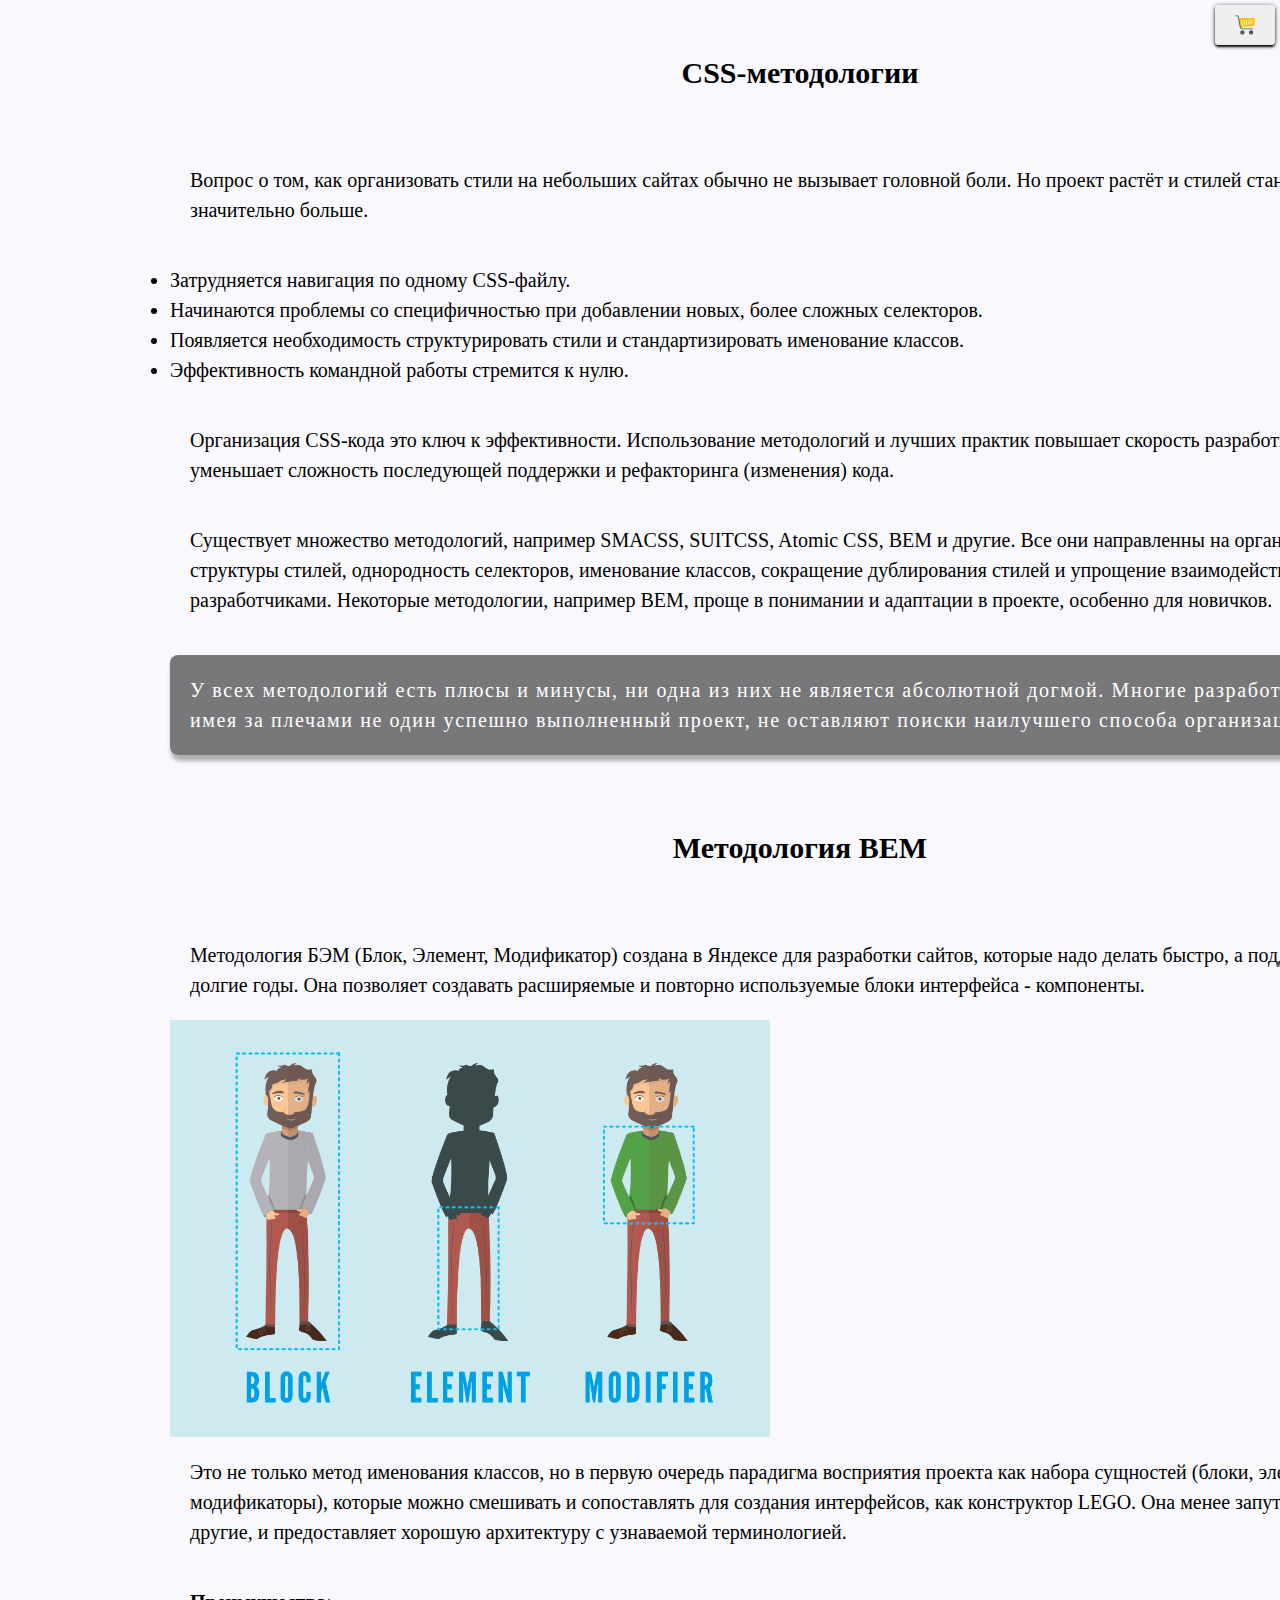
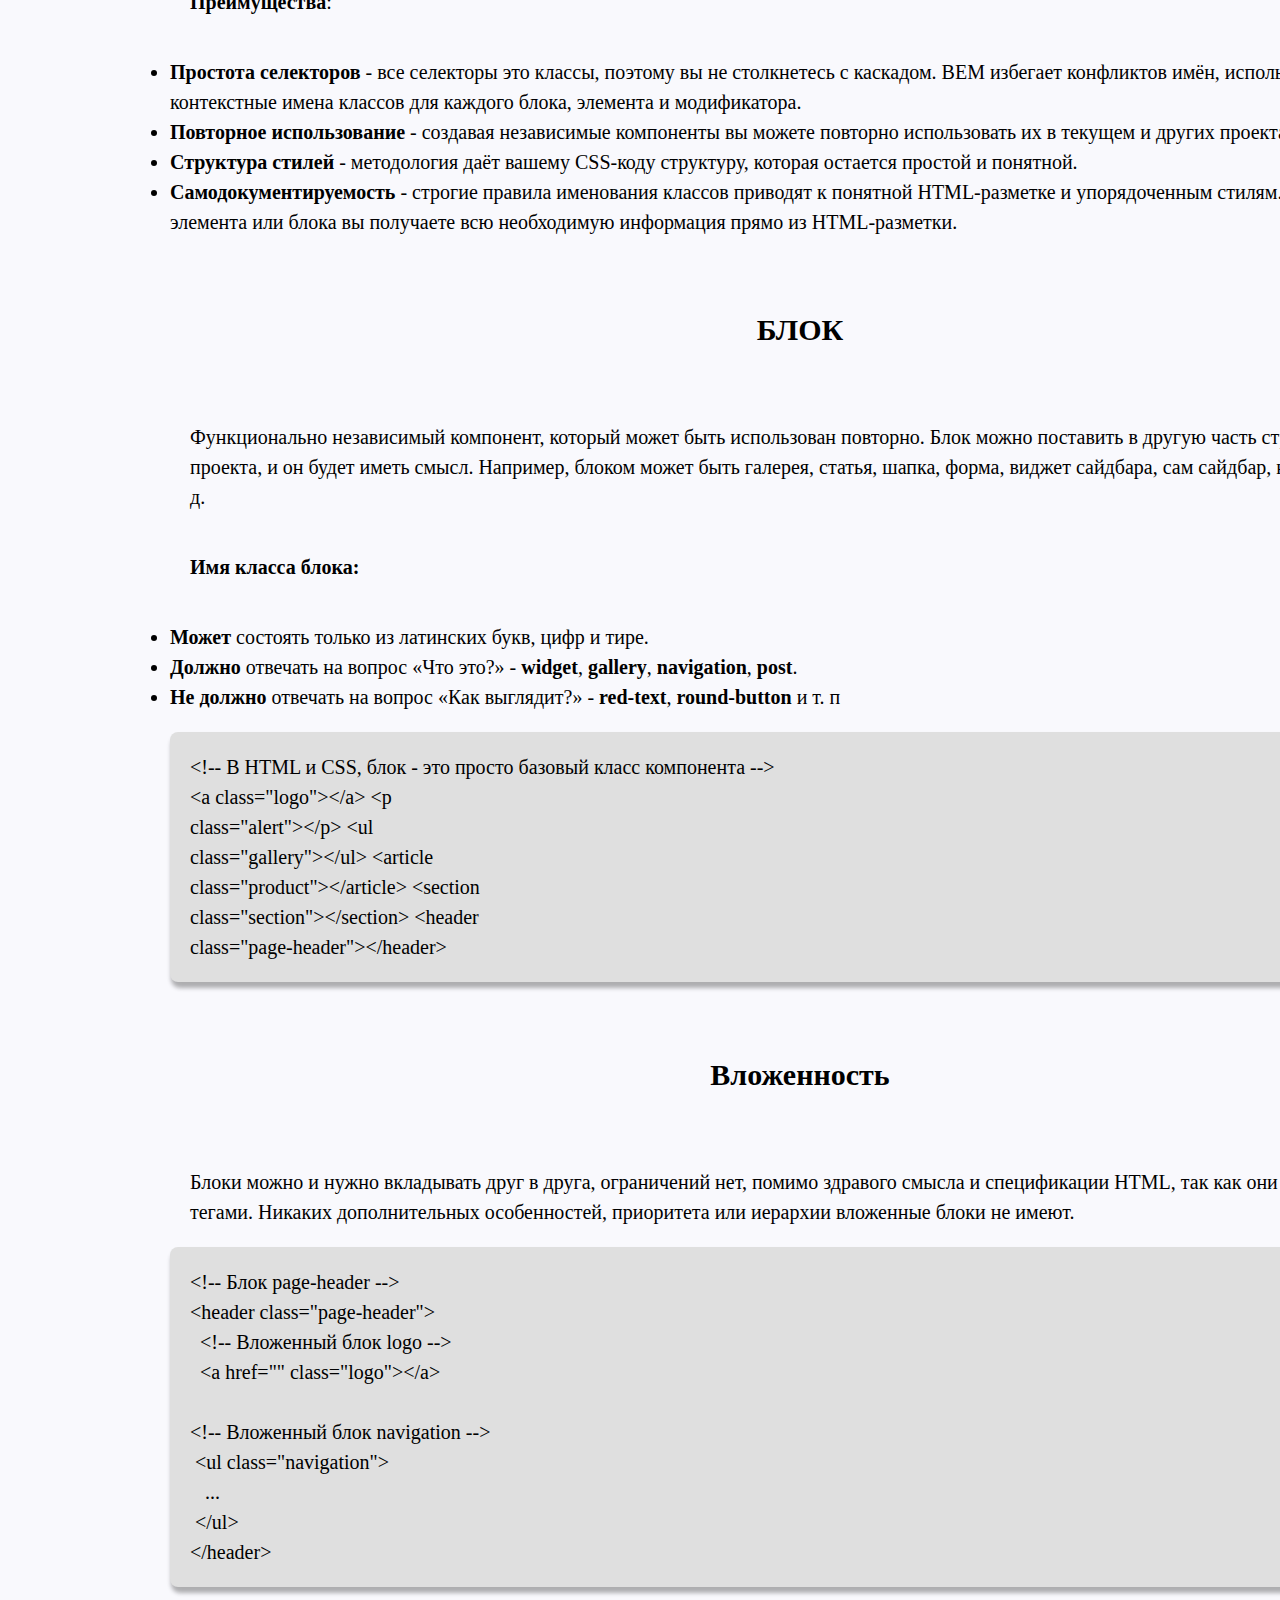
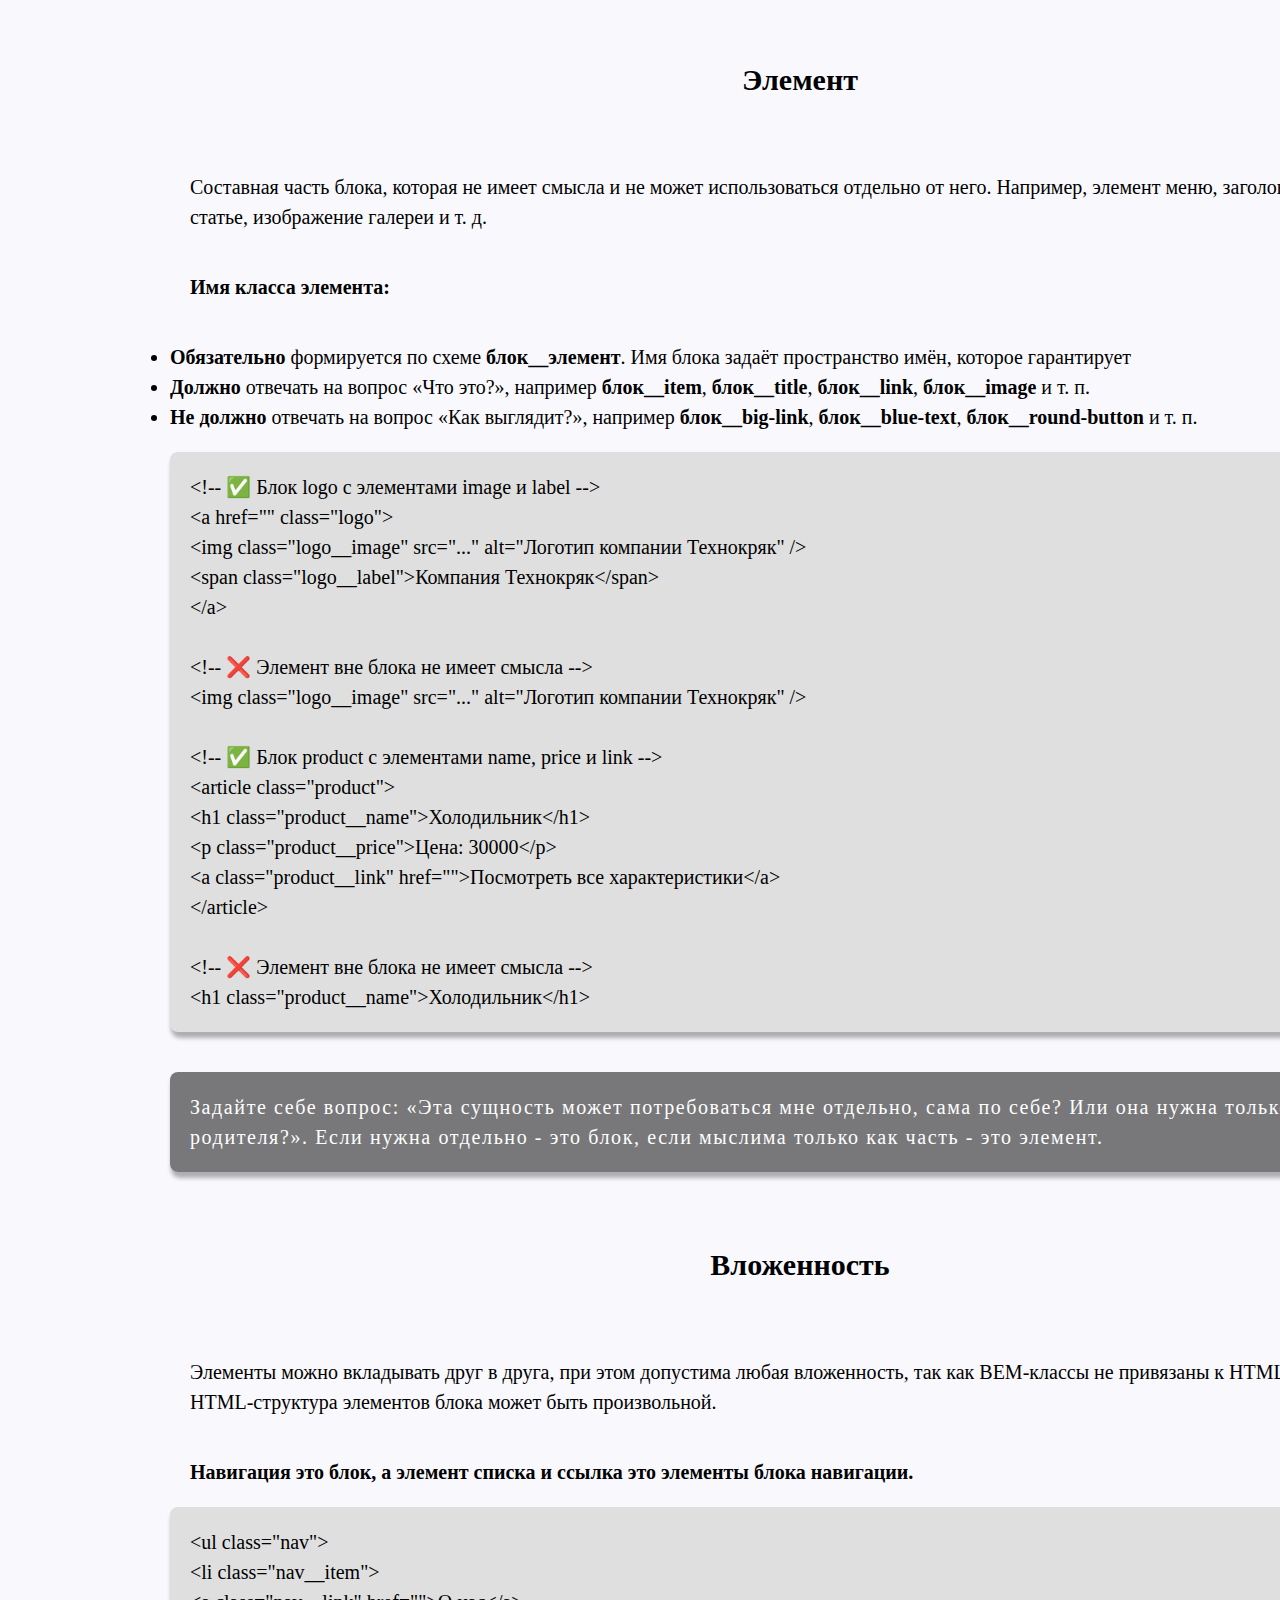
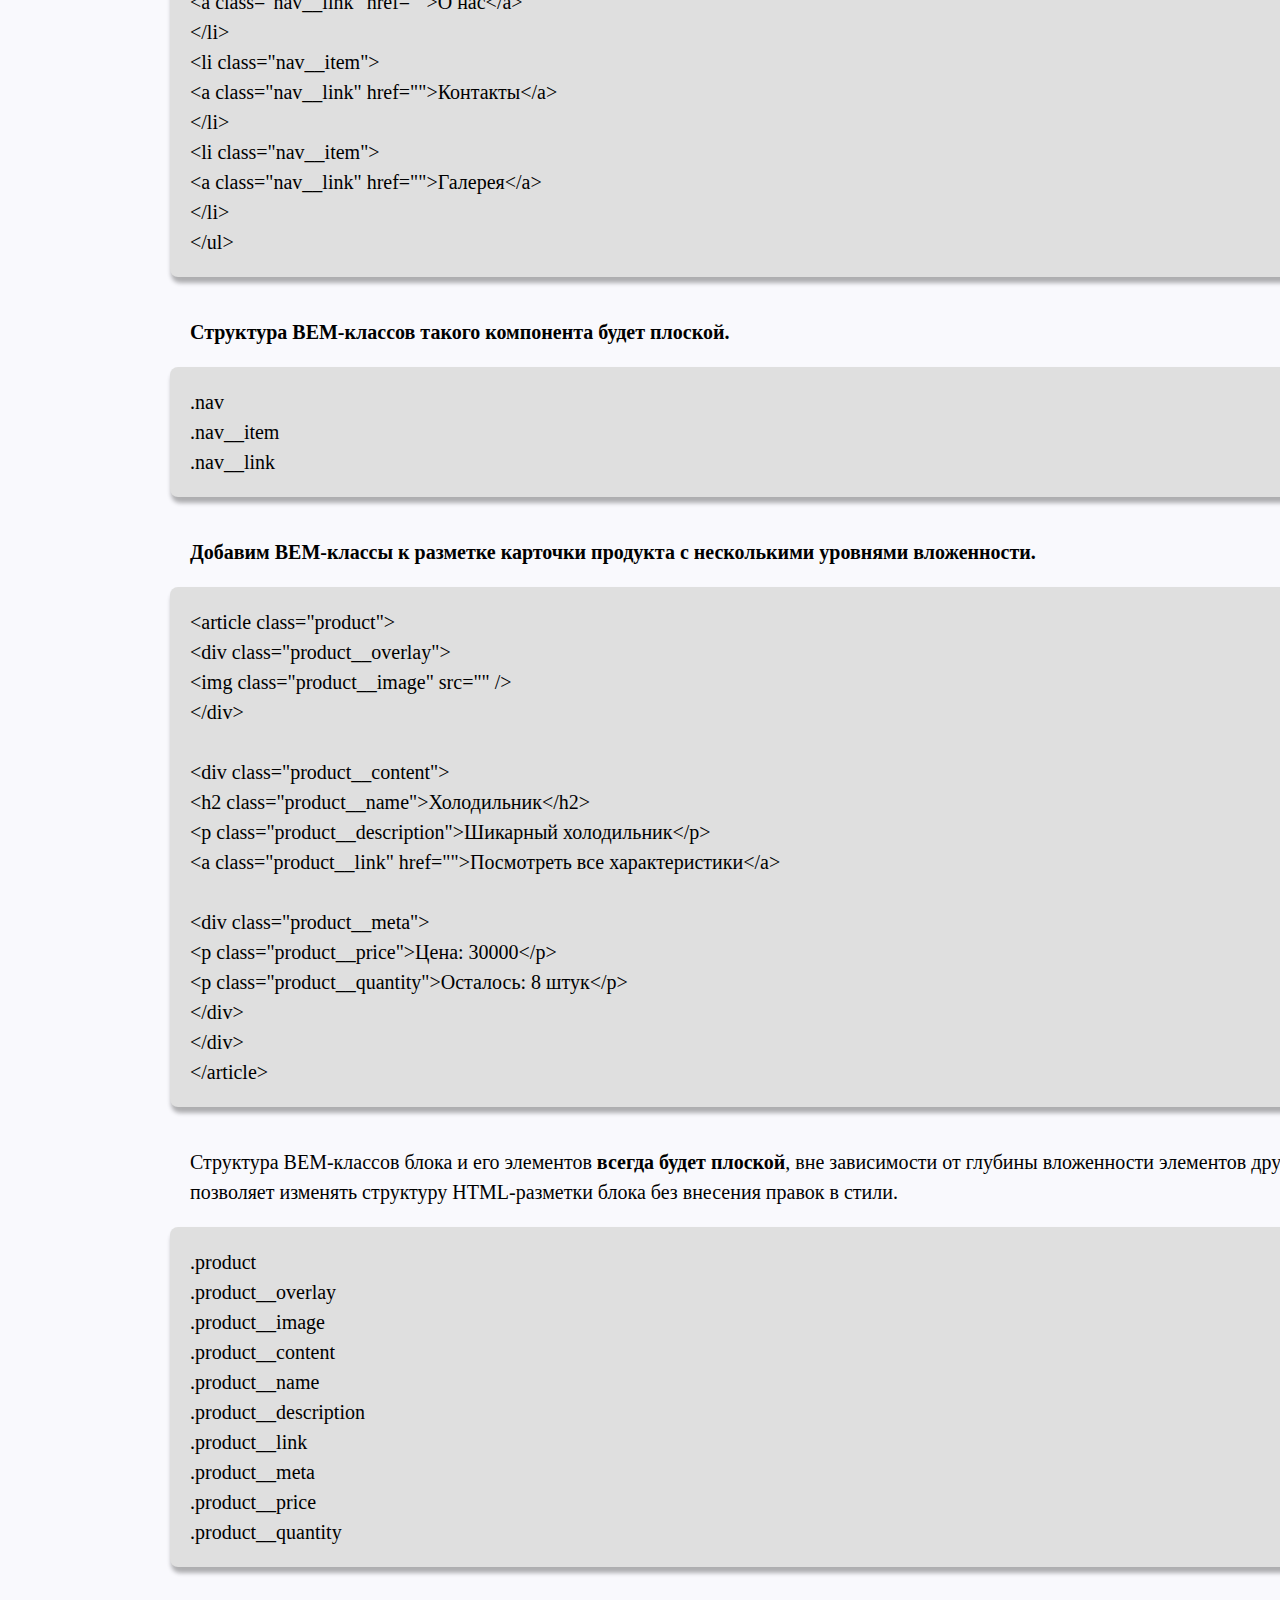
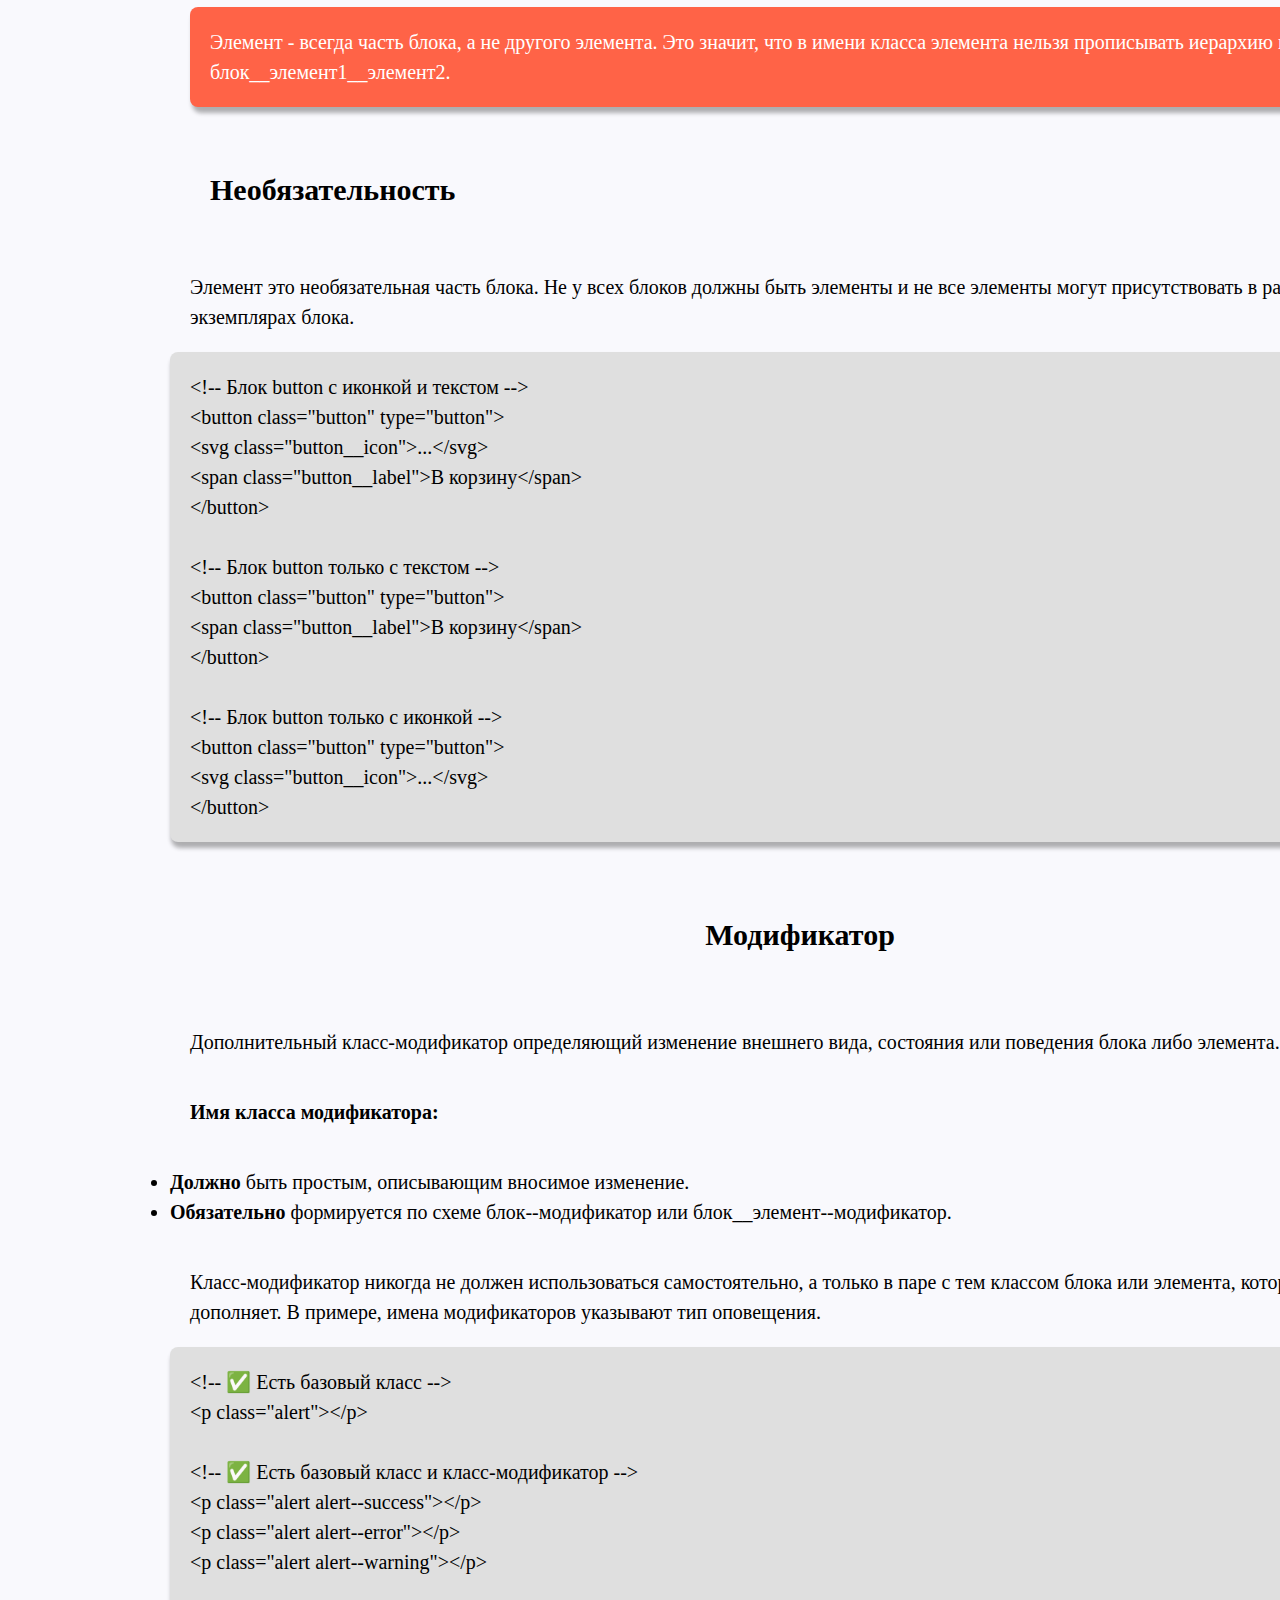
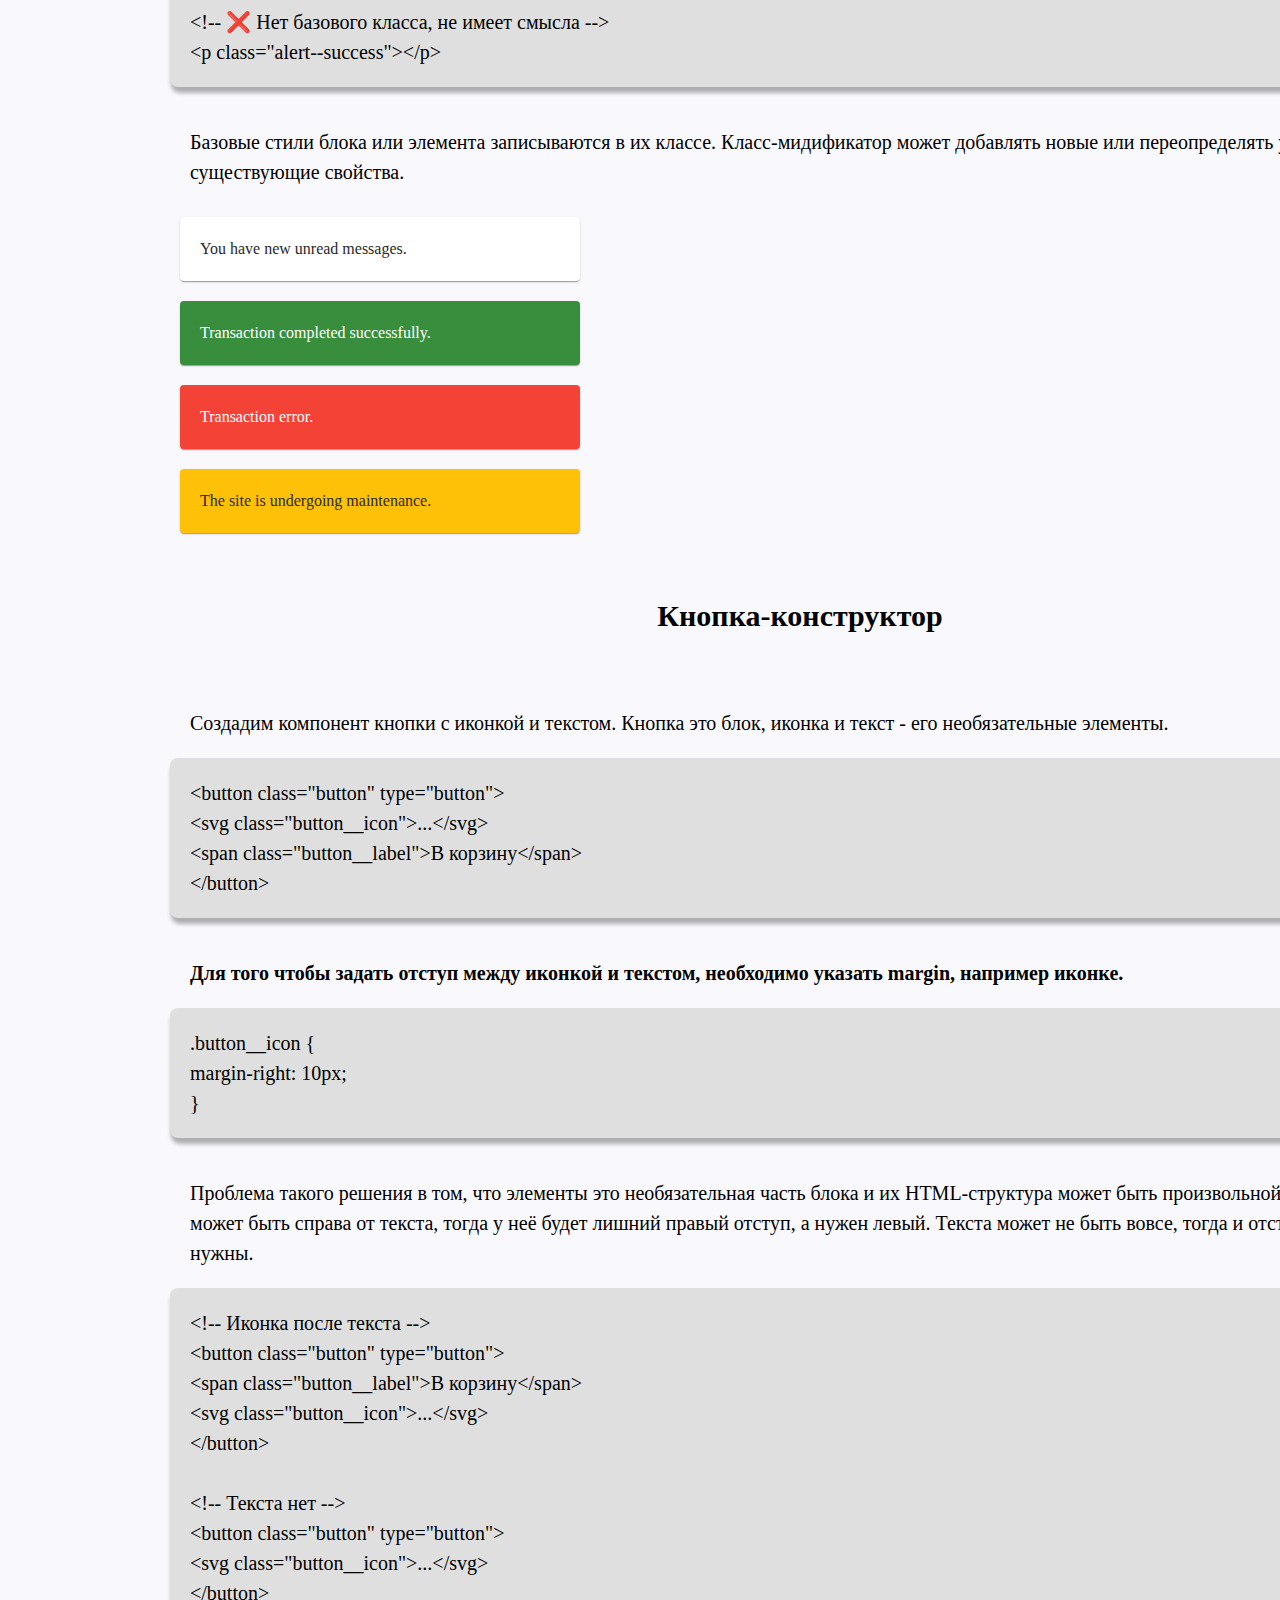
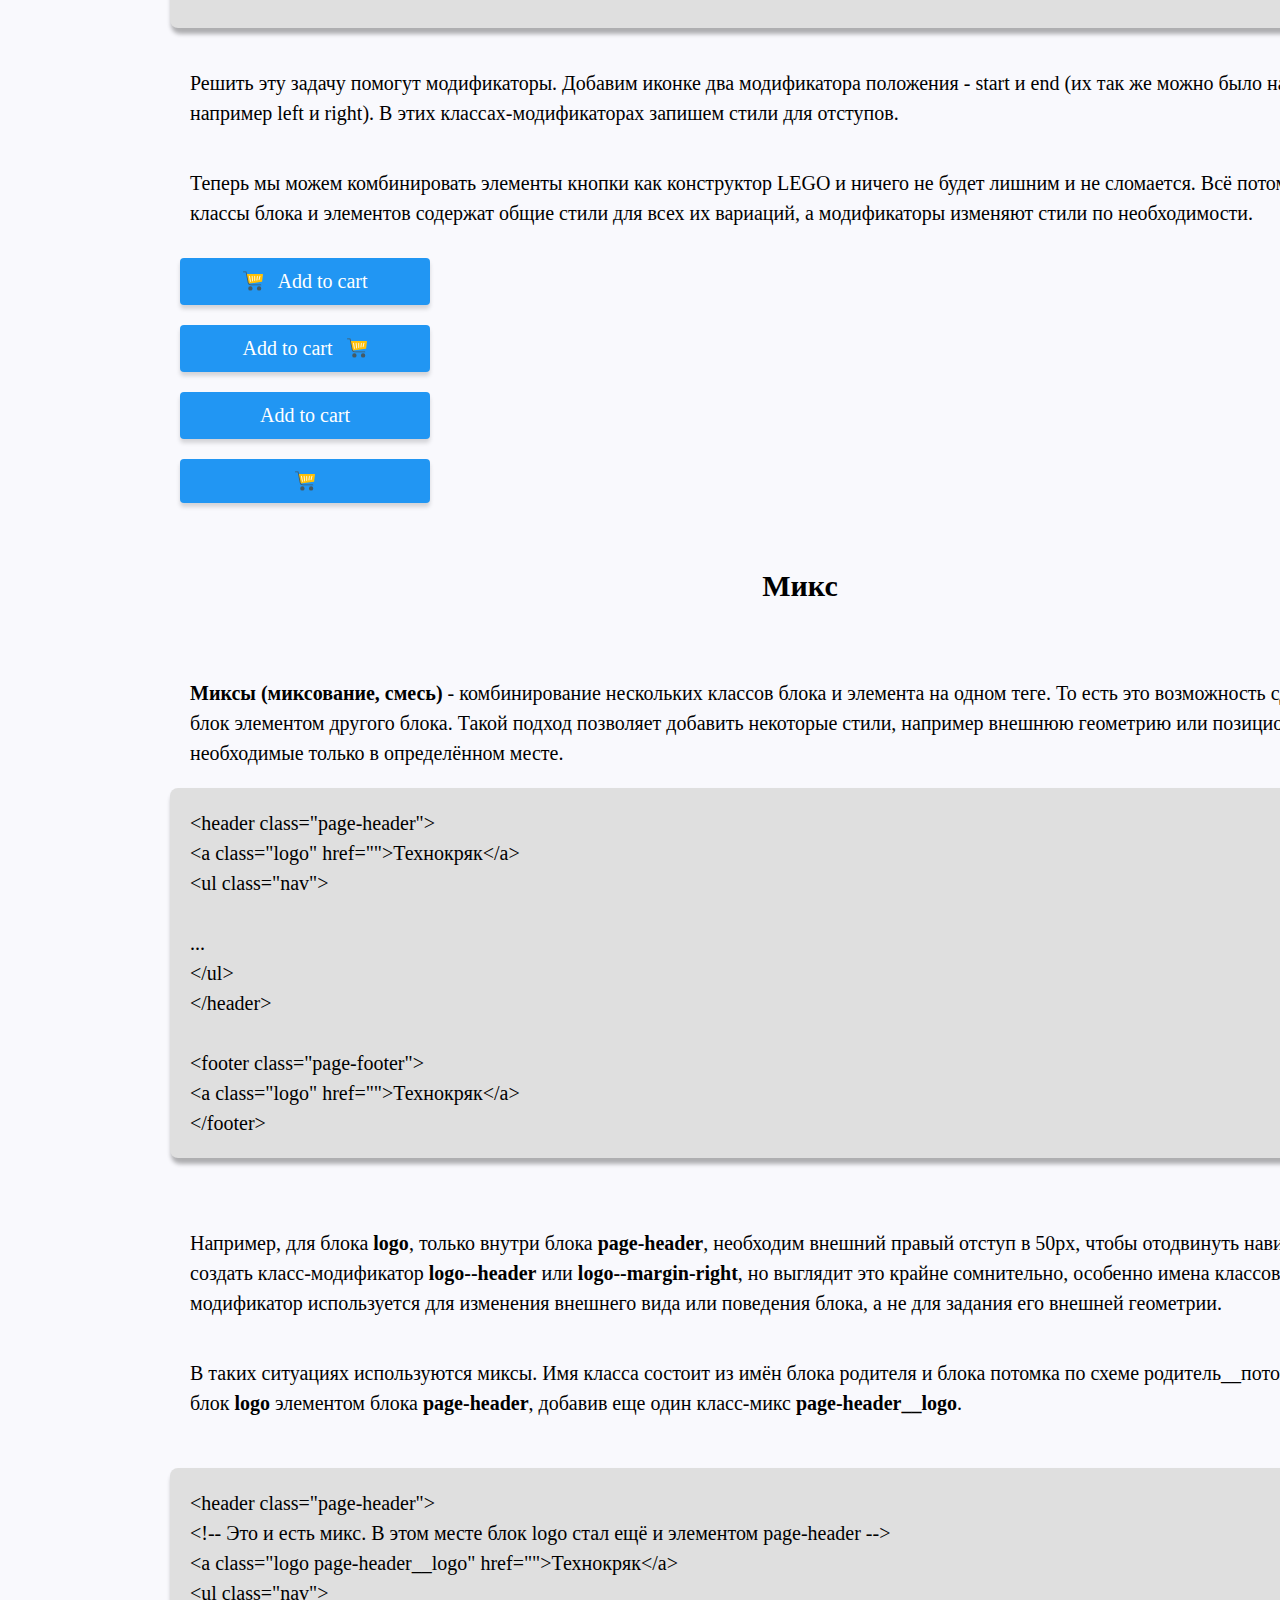
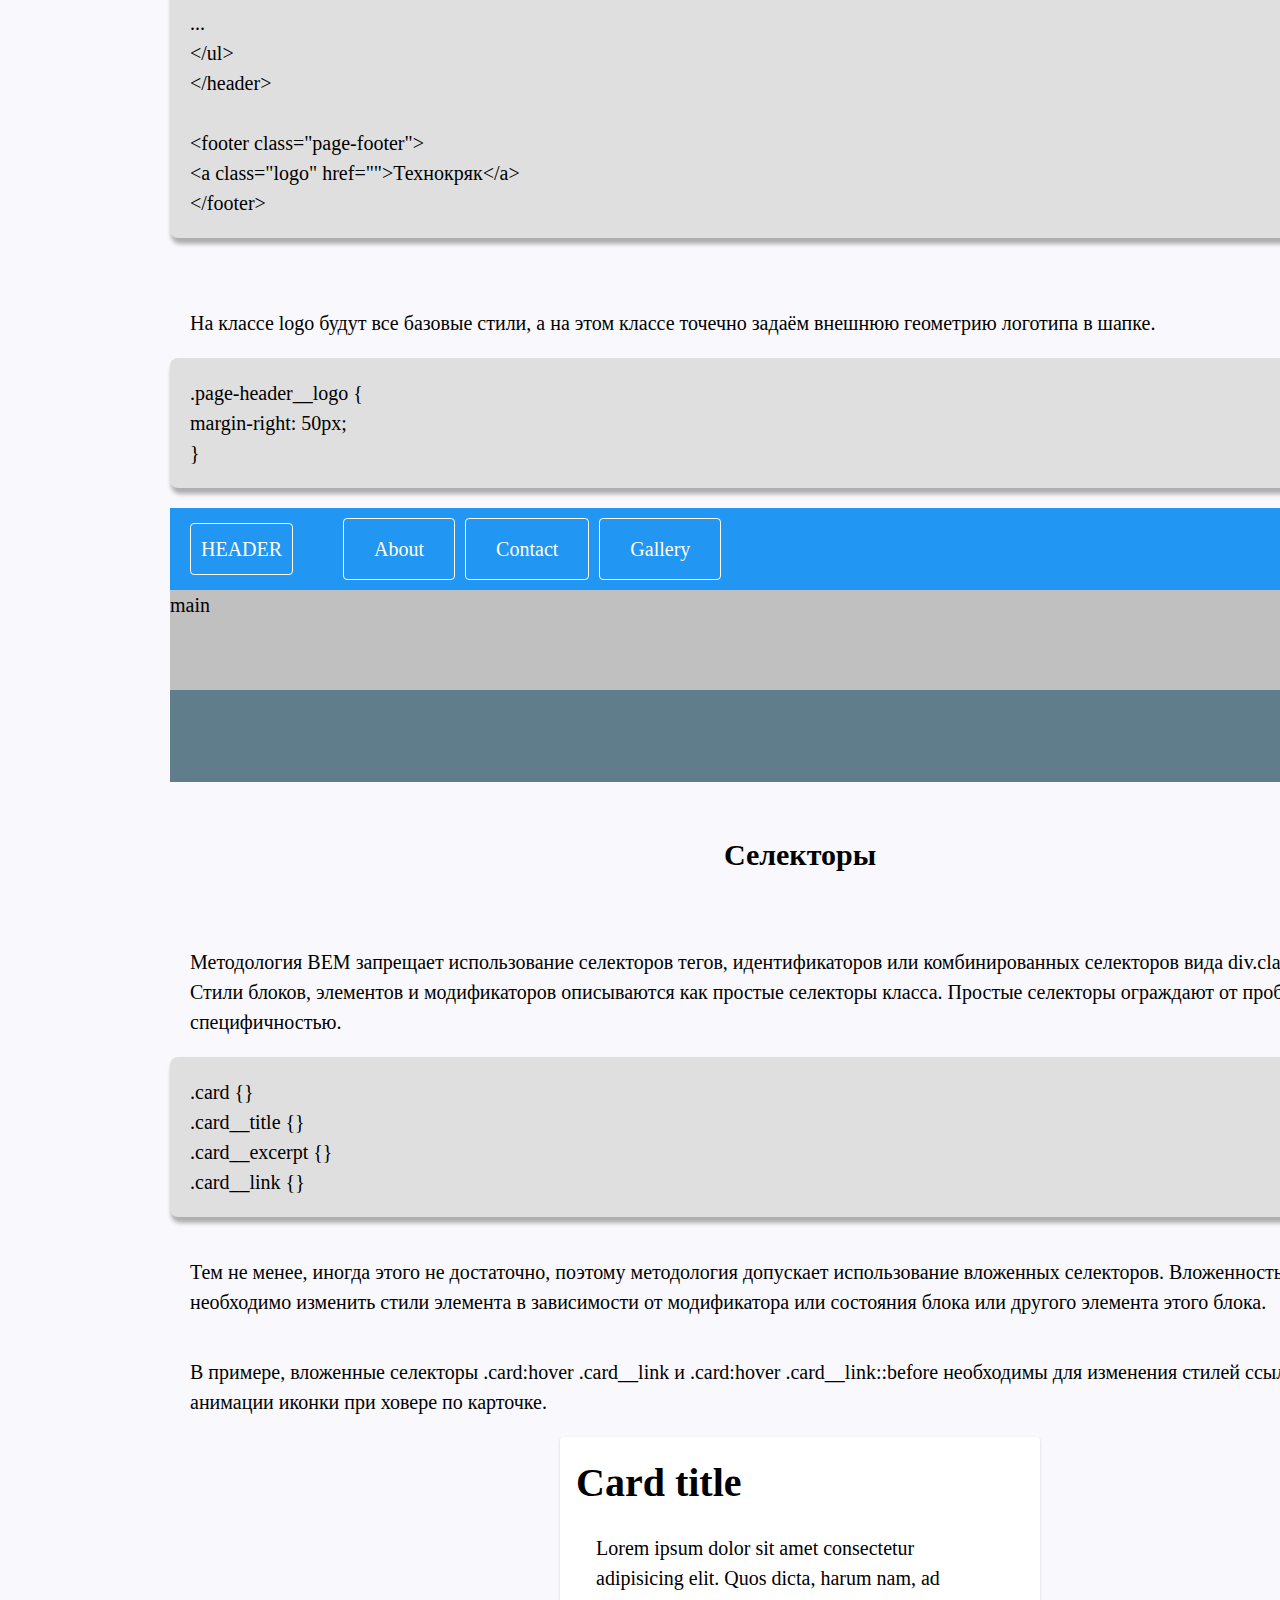
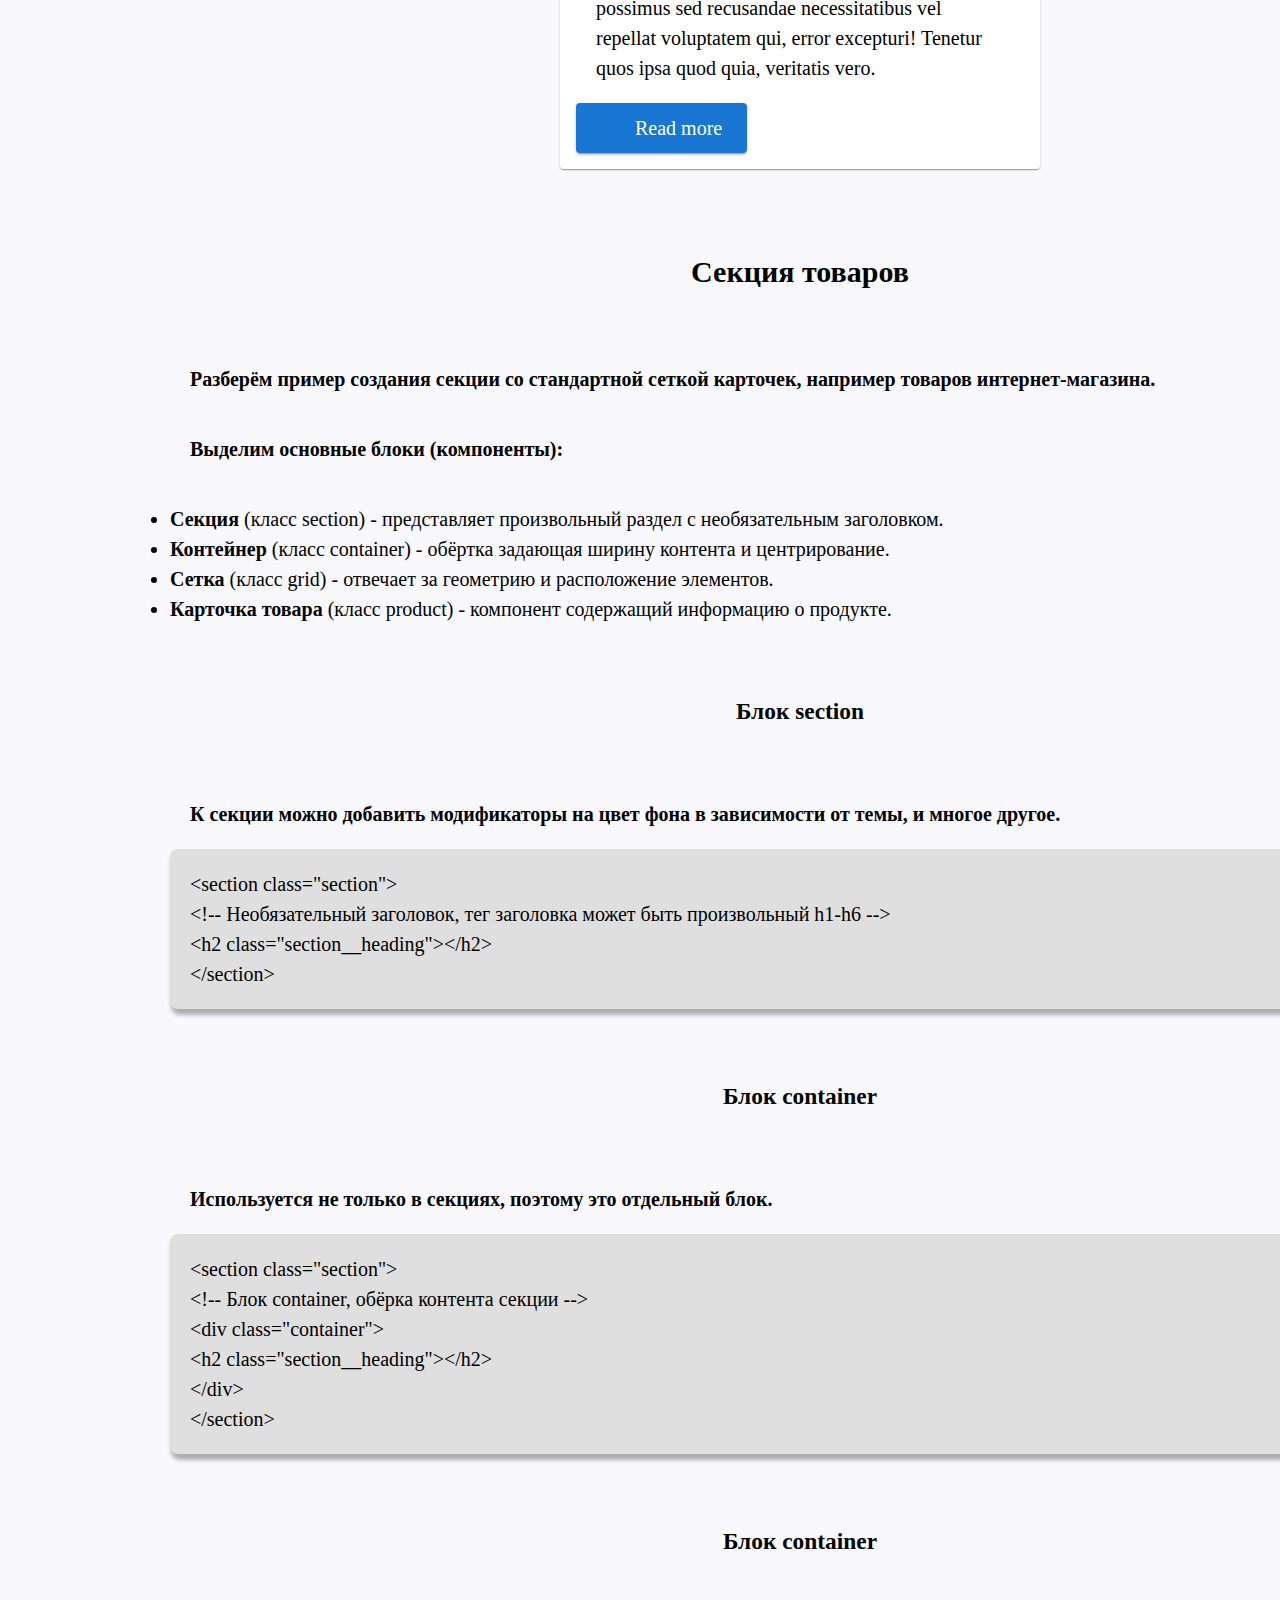
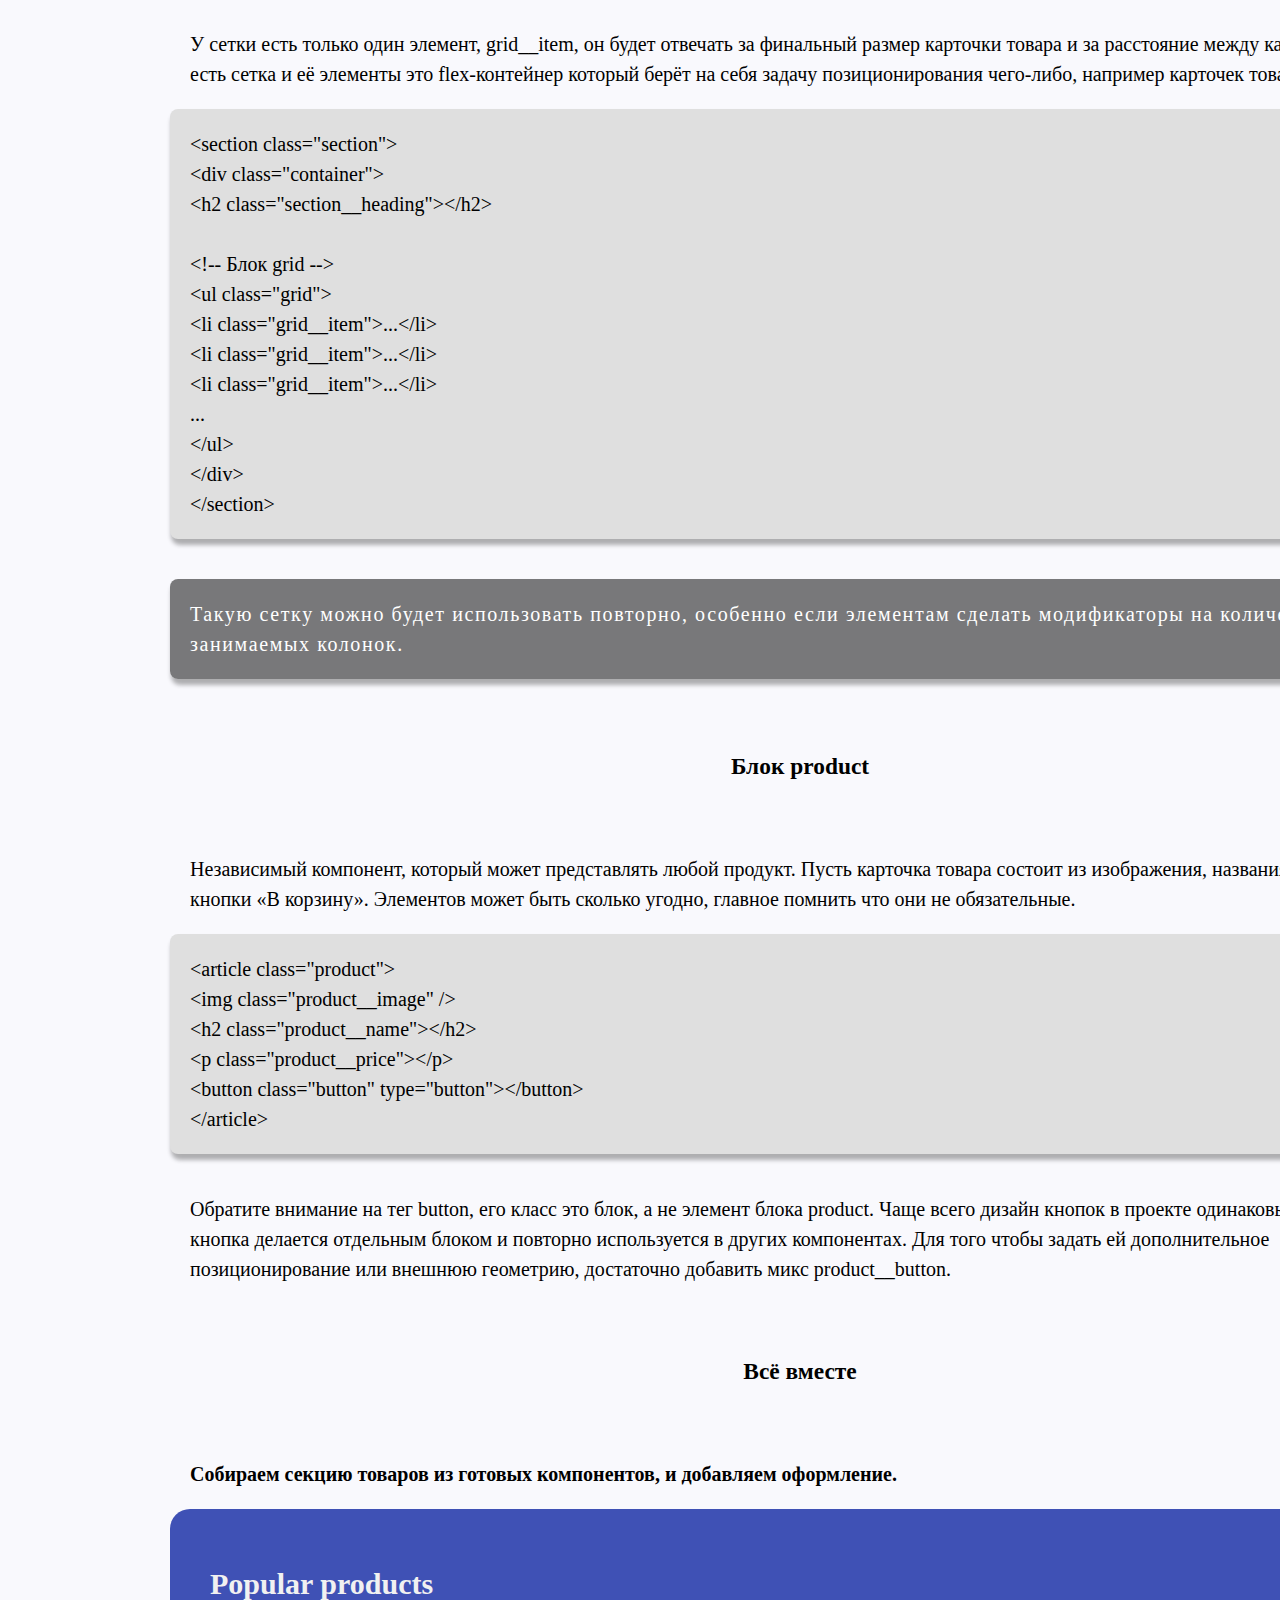
==== index.html @ 60b0cd07 "asd" ====
<!DOCTYPE html>
<html lang="en">
  <head>
    <meta charset="UTF-8" />
    <meta name="viewport" content="width=device-width, initial-scale=1.0" />
    <title>methodology</title>

    <link
      rel="stylesheet"
      href="https://cdnjs.cloudflare.com/ajax/libs/modern-normalize/2.0.0/modern-normalize.min.css"
    />
    <link rel="stylesheet" href="./style/style.css" />
  </head>

  <body class="body">
    <div class="container">
      <h2 class="title">CSS-методологии</h2>
      <p>
        Вопрос о том, как организовать стили на небольших сайтах обычно не
        вызывает головной боли. Но проект растёт и стилей становится значительно
        больше.
      </p>
      <ul>
        <li>Затрудняется навигация по одному CSS-файлу.</li>
        <li>
          Начинаются проблемы со специфичностью при добавлении новых, более
          сложных селекторов.
        </li>
        <li>
          Появляется необходимость структурировать стили и стандартизировать
          именование классов.
        </li>
        <li>Эффективность командной работы стремится к нулю.</li>
      </ul>
      <p>
        Организация CSS-кода это ключ к эффективности. Использование методологий
        и лучших практик повышает скорость разработки и уменьшает сложность
        последующей поддержки и рефакторинга (изменения) кода.
      </p>
      <p>
        Существует множество методологий, например SMACSS, SUITCSS, Atomic CSS,
        BEM и другие. Все они направленны на организацию структуры стилей,
        однородность селекторов, именование классов, сокращение дублирования
        стилей и упрощение взаимодействия между разработчиками. Некоторые
        методологии, например BEM, проще в понимании и адаптации в проекте,
        особенно для новичков.
      </p>
      <p class="information">
        У всех методологий есть плюсы и минусы, ни одна из них не является
        абсолютной догмой. Многие разработчики, даже имея за плечами не один
        успешно выполненный проект, не оставляют поиски наилучшего способа
        организации стилей.
      </p>
      <h2 class="title">Методология BEM</h2>
      <p>
        Методология БЭМ (Блок, Элемент, Модификатор) создана в Яндексе для
        разработки сайтов, которые надо делать быстро, а поддерживать долгие
        годы. Она позволяет создавать расширяемые и повторно используемые блоки
        интерфейса - компоненты.
      </p>
      <img src="./images/bem.png" width="600" class="img" />
      <p>
        Это не только метод именования классов, но в первую очередь парадигма
        восприятия проекта как набора сущностей (блоки, элементы, модификаторы),
        которые можно смешивать и сопоставлять для создания интерфейсов, как
        конструктор LEGO. Она менее запутана, чем другие, и предоставляет
        хорошую архитектуру с узнаваемой терминологией.
      </p>
      <p><b>Преимущества</b>:</p>
      <ul>
        <li>
          <b>Простота селекторов</b> - все селекторы это классы, поэтому вы не
          столкнетесь с каскадом. BEM избегает конфликтов имён, используя
          уникальные контекстные имена классов для каждого блока, элемента и
          модификатора.
        </li>
        <li>
          <b>Повторное использование</b> - создавая независимые компоненты вы
          можете повторно использовать их в текущем и других проектах.
        </li>
        <li>
          <b>Структура стилей</b> - методология даёт вашему CSS-коду структуру,
          которая остается простой и понятной.
        </li>
        <li>
          <b>Самодокументируемость</b> - строгие правила именования классов
          приводят к понятной HTML-разметке и упорядоченным стилям. При изучении
          элемента или блока вы получаете всю необходимую информация прямо из
          HTML-разметки.
        </li>
      </ul>
      <h2 class="title">БЛОК</h2>
      <p>
        Функционально независимый компонент, который может быть использован
        повторно. Блок можно поставить в другую часть страницы или проекта, и он
        будет иметь смысл. Например, блоком может быть галерея, статья, шапка,
        форма, виджет сайдбара, сам сайдбар, навигация и т. д.
      </p>
      <p><b>Имя класса блока:</b></p>
      <ul>
        <li><b>Может</b> состоять только из латинских букв, цифр и тире.</li>
        <li>
          <b>Должно</b> отвечать на вопрос «Что это?» - <b>widget</b>,
          <b>gallery</b>, <b>navigation</b>, <b>post</b>.
        </li>
        <li>
          <b>Не должно</b> отвечать на вопрос «Как выглядит?» - <b>red-text</b>,
          <b>round-button</b> и т. п
        </li>
      </ul>
      <p class="bg">
        &lt;!-- В HTML и CSS, блок - это просто базовый класс компонента --&gt;
        <br />
        &lt;a class=&quot;logo&quot;&gt;&lt;/a&gt; &lt;p <br />
        class=&quot;alert&quot;&gt;&lt;/p&gt; &lt;ul <br />
        class=&quot;gallery&quot;&gt;&lt;/ul&gt; &lt;article <br />
        class=&quot;product&quot;&gt;&lt;/article&gt; &lt;section <br />
        class=&quot;section&quot;&gt;&lt;/section&gt; &lt;header <br />
        class=&quot;page-header&quot;&gt;&lt;/header&gt; <br />
      </p>
      <h2 class="title">Вложенность</h2>
      <p>
        Блоки можно и нужно вкладывать друг в друга, ограничений нет, помимо
        здравого смысла и спецификации HTML, так как они представлены тегами.
        Никаких дополнительных особенностей, приоритета или иерархии вложенные
        блоки не имеют.
      </p>
      <p class="bg">
        &lt;!-- Блок page-header --&gt; <br />
        &lt;header class=&quot;page-header&quot;&gt; <br />
          &lt;!-- Вложенный блок logo --&gt; <br />
          &lt;a href=&quot;&quot; class=&quot;logo&quot;&gt;&lt;/a&gt; <br />
        <br />
        &lt;!-- Вложенный блок navigation --&gt; <br />
         &lt;ul class=&quot;navigation&quot;&gt; <br />
           ... <br />
         &lt;/ul&gt;<br />
        &lt;/header&gt;<br />
      </p>
      <h2 class="title">Элемент</h2>
      <p>
        Составная часть блока, которая не имеет смысла и не может использоваться
        отдельно от него. Например, элемент меню, заголовок или текст в статье,
        изображение галереи и т. д.
      </p>
      <p><b>Имя класса элемента:</b></p>
      <ul>
        <li>
          <b>Обязательно </b>формируется по схеме <b>блок__элемент</b>. Имя
          блока задаёт пространство имён, которое гарантирует
        </li>
        <li>
          <b>Должно </b>отвечать на вопрос «Что это?», например
          <b>блок__item</b>, <b>блок__title</b>, <b>блок__link</b>,
          <b>блок__image</b> и т. п.
        </li>
        <li>
          <b>Не должно</b> отвечать на вопрос «Как выглядит?», например
          <b>блок__big-link</b>, <b>блок__blue-text</b>,
          <b>блок__round-button</b> и т. п.
        </li>
      </ul>
      <p class="bg">
        &lt;!-- ✅ Блок logo с элементами image и label --&gt; <br />
        &lt;a href=&quot;&quot; class=&quot;logo&quot;&gt; <br />
        &lt;img class=&quot;logo__image&quot; src=&quot;...&quot;
        alt=&quot;Логотип компании Технокряк&quot; /&gt; <br />
        &lt;span class=&quot;logo__label&quot;&gt;Компания
        Технокряк&lt;/span&gt; <br />
        &lt;/a&gt; <br /><br />

        &lt;!-- ❌ Элемент вне блока не имеет смысла --&gt; <br />
        &lt;img class=&quot;logo__image&quot; src=&quot;...&quot;
        alt=&quot;Логотип компании Технокряк&quot; /&gt; <br />
        <br />

        &lt;!-- ✅ Блок product с элементами name, price и link --&gt; <br />
        &lt;article class=&quot;product&quot;&gt; <br />
        &lt;h1 class=&quot;product__name&quot;&gt;Холодильник&lt;/h1&gt; <br />
        &lt;p class=&quot;product__price&quot;&gt;Цена: 30000&lt;/p&gt; <br />
        &lt;a class=&quot;product__link&quot; href=&quot;&quot;&gt;Посмотреть
        все характеристики&lt;/a&gt; <br />
        &lt;/article&gt;<br /><br />

        &lt;!-- ❌ Элемент вне блока не имеет смысла --&gt;<br />
        &lt;h1 class=&quot;product__name&quot;&gt;Холодильник&lt;/h1&gt;<br />
      </p>
      <p class="information">
        Задайте себе вопрос: «Эта сущность может потребоваться мне отдельно,
        сама по себе? Или она нужна только внутри её родителя?». Если нужна
        отдельно - это блок, если мыслима только как часть - это элемент.
      </p>
      <h2 class="title">Вложенность</h2>
      <p>
        Элементы можно вкладывать друг в друга, при этом допустима любая
        вложенность, так как BEM-классы не привязаны к HTML-иерархии.
        HTML-структура элементов блока может быть произвольной.
      </p>
      <p>
        <b
          >Навигация это блок, а элемент списка и ссылка это элементы блока
          навигации.</b
        >
      </p>
      <p class="bg">
        &lt;ul class=&quot;nav&quot;&gt; <br />
        &lt;li class=&quot;nav__item&quot;&gt; <br />
        &lt;a class=&quot;nav__link&quot; href=&quot;&quot;&gt;О нас&lt;/a&gt;
        <br />
        &lt;/li&gt; <br />
        &lt;li class=&quot;nav__item&quot;&gt; <br />
        &lt;a class=&quot;nav__link&quot;
        href=&quot;&quot;&gt;Контакты&lt;/a&gt; <br />
        &lt;/li&gt; <br />
        &lt;li class=&quot;nav__item&quot;&gt; <br />
        &lt;a class=&quot;nav__link&quot; href=&quot;&quot;&gt;Галерея&lt;/a&gt;
        <br />
        &lt;/li&gt; <br />
        &lt;/ul&gt;
      </p>
      <p><b>Структура BEM-классов такого компонента будет плоской.</b></p>
      <p class="bg">
        .nav <br />
        .nav__item <br />
        .nav__link <br />
      </p>
      <p>
        <b
          >Добавим BEM-классы к разметке карточки продукта с несколькими
          уровнями вложенности.</b
        >
      </p>
      <p class="bg">
        &lt;article class=&quot;product&quot;&gt; <br />
        &lt;div class=&quot;product__overlay&quot;&gt; <br />
        &lt;img class=&quot;product__image&quot; src=&quot;&quot; /&gt; <br />
        &lt;/div&gt; <br /><br />

        &lt;div class=&quot;product__content&quot;&gt; <br />
        &lt;h2 class=&quot;product__name&quot;&gt;Холодильник&lt;/h2&gt; <br />
        &lt;p class=&quot;product__description&quot;&gt;Шикарный
        холодильник&lt;/p&gt;<br />
        &lt;a class=&quot;product__link&quot; href=&quot;&quot;&gt;Посмотреть
        все характеристики&lt;/a&gt;<br /><br />

        &lt;div class=&quot;product__meta&quot;&gt; <br />
        &lt;p class=&quot;product__price&quot;&gt;Цена: 30000&lt;/p&gt;<br />
        &lt;p class=&quot;product__quantity&quot;&gt;Осталось: 8
        штук&lt;/p&gt;<br />
        &lt;/div&gt;<br />
        &lt;/div&gt;<br />
        &lt;/article&gt;<br />
      </p>
      <p>
        Структура BEM-классов блока и его элементов <b>всегда будет плоской</b>,
        вне зависимости от глубины вложенности элементов друг в друга. Это
        позволяет изменять структуру HTML-разметки блока без внесения правок в
        стили.
      </p>
      <p class="bg">
        .product <br />
        .product__overlay <br />
        .product__image <br />
        .product__content <br />
        .product__name <br />
        .product__description <br />
        .product__link <br />
        .product__meta <br />
        .product__price <br />
        .product__quantity <br />
      </p>
      <p class="warning">
        Элемент - всегда часть блока, а не другого элемента. Это значит, что в
        имени класса элемента нельзя прописывать иерархию вида
        блок__элемент1__элемент2.
      </p>
      <h2 class="titl">Необязательность</h2>
      <p>
        Элемент это необязательная часть блока. Не у всех блоков должны быть
        элементы и не все элементы могут присутствовать в разных экземплярах
        блока.
      </p>
      <p class="bg">
        &lt;!-- Блок button c иконкой и текстом --&gt; <br />
        &lt;button class=&quot;button&quot; type=&quot;button&quot;&gt; <br />
        &lt;svg class=&quot;button__icon&quot;&gt;...&lt;/svg&gt; <br />
        &lt;span class=&quot;button__label&quot;&gt;В корзину&lt;/span&gt;
        <br />
        &lt;/button&gt; <br /><br />

        &lt;!-- Блок button только с текстом --&gt;<br />
        &lt;button class=&quot;button&quot; type=&quot;button&quot;&gt;<br />
        &lt;span class=&quot;button__label&quot;&gt;В корзину&lt;/span&gt;<br />
        &lt;/button&gt;<br /><br />

        &lt;!-- Блок button только с иконкой --&gt;<br />
        &lt;button class=&quot;button&quot; type=&quot;button&quot;&gt;<br />
        &lt;svg class=&quot;button__icon&quot;&gt;...&lt;/svg&gt;<br />
        &lt;/button&gt;
      </p>
      <h2 class="title">Модификатор</h2>
      <p>
        Дополнительный класс-модификатор определяющий изменение внешнего вида,
        состояния или поведения блока либо элемента.
      </p>
      <p><b>Имя класса модификатора:</b></p>
      <ul>
        <li><b>Должно </b>быть простым, описывающим вносимое изменение.</li>
        <li>
          <b>Обязательно </b>формируется по схеме блок--модификатор или
          блок__элемент--модификатор.
        </li>
      </ul>
      <p>
        Класс-модификатор никогда не должен использоваться самостоятельно, а
        только в паре с тем классом блока или элемента, который он дополняет. В
        примере, имена модификаторов указывают тип оповещения.
      </p>
      <p class="bg">
        &lt;!-- ✅ Есть базовый класс --&gt;<br />
        &lt;p class=&quot;alert&quot;&gt;&lt;/p&gt; <br /><br />

        &lt;!-- ✅ Есть базовый класс и класс-модификатор --&gt;<br />
        &lt;p class=&quot;alert alert--success&quot;&gt;&lt;/p&gt;<br />
        &lt;p class=&quot;alert alert--error&quot;&gt;&lt;/p&gt;<br />
        &lt;p class=&quot;alert alert--warning&quot;&gt;&lt;/p&gt;<br /><br />

        &lt;!-- ❌ Нет базового класса, не имеет смысла --&gt;<br />
        &lt;p class=&quot;alert--success&quot;&gt;&lt;/p&gt;
      </p>
      <p>
        Базовые стили блока или элемента записываются в их классе.
        Класс-мидификатор может добавлять новые или переопределять уже
        существующие свойства.
      </p>
      <div class="alert">You have new unread messages.</div>
      <div class="alert alert--success">
        Transaction completed successfully.
      </div>
      <div class="alert alert--error">Transaction error.</div>
      <div class="alert alert--warning">
        The site is undergoing maintenance.
      </div>
      <h2 class="title">Кнопка-конструктор</h2>
      <p>
        Создадим компонент кнопки с иконкой и текстом. Кнопка это блок, иконка и
        текст - его необязательные элементы.
      </p>
      <p class="bg">
        &lt;button class=&quot;button&quot; type=&quot;button&quot;&gt; <br />
        &lt;svg class=&quot;button__icon&quot;&gt;...&lt;/svg&gt; <br />
        &lt;span class=&quot;button__label&quot;&gt;В корзину&lt;/span&gt;
        <br />
        &lt;/button&gt;
      </p>
      <p>
        <b
          >Для того чтобы задать отступ между иконкой и текстом, необходимо
          указать margin, например иконке.</b
        >
      </p>
      <p class="bg">
        .button__icon { <br />
        margin-right: 10px;<br />
        }
      </p>
      <p>
        Проблема такого решения в том, что элементы это необязательная часть
        блока и их HTML-структура может быть произвольной. Иконка может быть
        справа от текста, тогда у неё будет лишний правый отступ, а нужен левый.
        Текста может не быть вовсе, тогда и отступы не нужны.
      </p>
      <p class="bg">
        &lt;!-- Иконка после текста --&gt; <br />
        &lt;button class=&quot;button&quot; type=&quot;button&quot;&gt; <br />
        &lt;span class=&quot;button__label&quot;&gt;В корзину&lt;/span&gt;
        <br />
        &lt;svg class=&quot;button__icon&quot;&gt;...&lt;/svg&gt; <br />
        &lt;/button&gt;<br />
        <br />
        &lt;!-- Текста нет --&gt;<br />
        &lt;button class=&quot;button&quot; type=&quot;button&quot;&gt;<br />
        &lt;svg class=&quot;button__icon&quot;&gt;...&lt;/svg&gt;<br />
        &lt;/button&gt;
      </p>
      <p>
        Решить эту задачу помогут модификаторы. Добавим иконке два модификатора
        положения - start и end (их так же можно было назвать например left и
        right). В этих классах-модификаторах запишем стили для отступов.
      </p>
      <p>
        Теперь мы можем комбинировать элементы кнопки как конструктор LEGO и
        ничего не будет лишним и не сломается. Всё потому что базовые классы
        блока и элементов содержат общие стили для всех их вариаций, а
        модификаторы изменяют стили по необходимости.
      </p>
      <button type="button" class="btn">
        <svg class="button__icon button__icon--start" width="20" height="20">
          <use href="./images/icons.svg#cart"></use>
        </svg>
        <span class="button__label"> Add to cart</span>
      </button>

      <button type="button" class="btn">
        <span class="button__label">Add to cart </span>
        <svg class="button__icon button__icon--end" width="20" height="20">
          <use href="./images/icons.svg#cart"></use>
        </svg>
      </button>

      <button type="button" class="btn">
        <span class="button__label">Add to cart</span>
      </button>

      <button type="button" class="btn" aria-label="Add to cart">
        <svg class="button__icon" width="20" height="20">
           
          <use href="./images/icons.svg#cart"></use>
        </svg>
      </button>
      <h2 class="title">Микс</h2>
      <p>
        <b>Миксы (миксование, смесь)</b> - комбинирование нескольких классов
        блока и элемента на одном теге. То есть это возможность сделать один
        блок элементом другого блока. Такой подход позволяет добавить некоторые
        стили, например внешнюю геометрию или позиционирование, необходимые
        только в определённом месте.
      </p>
      <p class="bg">
        &lt;header class=&quot;page-header&quot;&gt; <br />
        &lt;a class=&quot;logo&quot; href=&quot;&quot;&gt;Технокряк&lt;/a&gt;
        <br />
        &lt;ul class=&quot;nav&quot;&gt; <br /><br />
        ... <br />
        &lt;/ul&gt; <br />
        &lt;/header&gt; <br /><br />

        &lt;footer class=&quot;page-footer&quot;&gt; <br />
        &lt;a class=&quot;logo&quot; href=&quot;&quot;&gt;Технокряк&lt;/a&gt;
        <br />
        &lt;/footer&gt;
      </p>
      <br />
      <p>
        Например, для блока <b>logo</b>, только внутри блока <b>page-header</b>,
        необходим внешний правый отступ в 50px, чтобы отодвинуть навигацию.
        Можно создать класс-модификатор <b>logo--header</b> или
        <b>logo--margin-right</b>, но выглядит это крайне сомнительно, особенно
        имена классов. Класс-модификатор используется для изменения внешнего
        вида или поведения блока, а не для задания его внешней геометрии.
      </p>
      <p>
        В таких ситуациях используются миксы. Имя класса состоит из имён блока
        родителя и блока потомка по схеме родитель__потомок. Сделаем блок
        <b>logo</b> элементом блока <b>page-header</b>, добавив еще один
        класс-микс <b>page-header__logo</b>.
      </p>
      <br />
      <p class="bg">
        &lt;header class=&quot;page-header&quot;&gt; <br />
        &lt;!-- Это и есть микс. В этом месте блок logo стал ещё и элементом
        page-header --&gt; <br />
        &lt;a class=&quot;logo page-header__logo&quot;
        href=&quot;&quot;&gt;Технокряк&lt;/a&gt; <br />
        &lt;ul class=&quot;nav&quot;&gt; <br />
        ... <br />
        &lt;/ul&gt; <br />
        &lt;/header&gt; <br /><br />

        &lt;footer class=&quot;page-footer&quot;&gt; <br />
        &lt;a class=&quot;logo&quot; href=&quot;&quot;&gt;Технокряк&lt;/a&gt;<br />
        &lt;/footer&gt;
      </p>
      <br />
      <p>
        На классе logo будут все базовые стили, а на этом классе точечно задаём
        внешнюю геометрию логотипа в шапке.
      </p>
      <p class="bg">
        .page-header__logo { <br />
        margin-right: 50px; <br />
        }
      </p>

      <header class="page-header">
        <a class="logo page-header__logo" href="">header</a>
        <ul class="nav">
          <li class="nav__item"><a class="nav__link" href="">About</a></li>
          <li class="nav__item"><a class="nav__link" href="">Contact</a></li>
          <li class="nav__item"><a class="nav__link" href="">Gallery</a></li>
        </ul>
      </header>

      <main>main</main>

      <footer class="page-footer">
        <a class="logo" href="">footer</a>
      </footer>
      <h2 class="title">Селекторы</h2>
      <p>
        Методология BEM запрещает использование селекторов тегов,
        идентификаторов или комбинированных селекторов вида div.class1.class2.
        Стили блоков, элементов и модификаторов описываются как простые
        селекторы класса. Простые селекторы ограждают от проблем со
        специфичностью.
      </p>
      <p class="bg">
        .card {} <br />
        .card__title {} <br />
        .card__excerpt {} <br />
        .card__link {} <br />
      </p>
      <p>
        Тем не менее, иногда этого не достаточно, поэтому методология допускает
        использование вложенных селекторов. Вложенность уместна, если необходимо
        изменить стили элемента в зависимости от модификатора или состояния
        блока или другого элемента этого блока.
      </p>
      <p>
        В примере, вложенные селекторы .card:hover .card__link и .card:hover
        .card__link::before необходимы для изменения стилей ссылки и запуска
        анимации иконки при ховере по карточке.
      </p>
      <div class="card">
        <h1 class="card__title">Card title</h1>
        <p class="card__excerpt">
          Lorem ipsum dolor sit amet consectetur adipisicing elit. Quos dicta,
          harum nam, ad possimus sed recusandae necessitatibus vel repellat
          voluptatem qui, error excepturi! Tenetur quos ipsa quod quia,
          veritatis vero.
        </p>
        <a href="" class="card__link">Read more</a>
      </div>
      <h2 class="title">Секция товаров</h2>
      <p>
        <b
          >Разберём пример создания секции со стандартной сеткой карточек,
          например товаров интернет-магазина.</b
        >
      </p>
      <p><b>Выделим основные блоки (компоненты):</b></p>
      <ul>
        <li>
          <b>Секция </b>(класс section) - представляет произвольный раздел с
          необязательным заголовком.
        </li>
        <li>
          <b>Контейнер </b> (класс container) - обёртка задающая ширину контента
          и центрирование.
        </li>
        <li>
          <b>Сетка </b>(класс grid) - отвечает за геометрию и расположение
          элементов.
        </li>
        <li>
          <b>Карточка товара</b> (класс product) - компонент содержащий
          информацию о продукте.
        </li>
      </ul>
      <h3 class="title">Блок section</h3>
      <p>
        <b
          >К секции можно добавить модификаторы на цвет фона в зависимости от
          темы, и многое другое.
        </b>
      </p>
      <p class="bg">
        &lt;section class=&quot;section&quot;&gt; <br />
        &lt;!-- Необязательный заголовок, тег заголовка может быть произвольный
        h1-h6 --&gt;<br />
        &lt;h2 class=&quot;section__heading&quot;&gt;&lt;/h2&gt; <br />
        &lt;/section&gt;
      </p>
      <h3 class="title">Блок container</h3>
      <p>
        <b>Используется не только в секциях, поэтому это отдельный блок.</b>
      </p>
      <p class="bg">
        &lt;section class=&quot;section&quot;&gt; <br />
        &lt;!-- Блок container, обёрка контента секции --&gt; <br />
        &lt;div class=&quot;container&quot;&gt; <br />
        &lt;h2 class=&quot;section__heading&quot;&gt;&lt;/h2&gt; <br />
        &lt;/div&gt; <br />
        &lt;/section&gt;
      </p>
      <h3 class="title">Блок container</h3>
      <p>
        У сетки есть только один элемент, grid__item, он будет отвечать за
        финальный размер карточки товара и за расстояние между карточками. То
        есть сетка и её элементы это flex-контейнер который берёт на себя задачу
        позиционирования чего-либо, например карточек товара.
      </p>
      <p class="bg">
        &lt;section class=&quot;section&quot;&gt; <br />
        &lt;div class=&quot;container&quot;&gt; <br />
        &lt;h2 class=&quot;section__heading&quot;&gt;&lt;/h2&gt; <br /><br />

        &lt;!-- Блок grid --&gt;<br />
        &lt;ul class=&quot;grid&quot;&gt;<br />
        &lt;li class=&quot;grid__item&quot;&gt;...&lt;/li&gt;<br />
        &lt;li class=&quot;grid__item&quot;&gt;...&lt;/li&gt;<br />
        &lt;li class=&quot;grid__item&quot;&gt;...&lt;/li&gt;<br />
        ... <br />
        &lt;/ul&gt; <br />
        &lt;/div&gt; <br />
        &lt;/section&gt;<br />
      </p>
      <p class="information">
        Такую сетку можно будет использовать повторно, особенно если элементам
        сделать модификаторы на количество занимаемых колонок.
      </p>
      <h3 class="title">Блок product</h3>
      <p>
        Независимый компонент, который может представлять любой продукт. Пусть
        карточка товара состоит из изображения, названия, цены и кнопки «В
        корзину». Элементов может быть сколько угодно, главное помнить что они
        не обязательные.
      </p>
      <p class="bg">
        &lt;article class=&quot;product&quot;&gt; <br />
        &lt;img class=&quot;product__image&quot; /&gt; <br />
        &lt;h2 class=&quot;product__name&quot;&gt;&lt;/h2&gt; <br />
        &lt;p class=&quot;product__price&quot;&gt;&lt;/p&gt; <br />
        &lt;button class=&quot;button&quot;
        type=&quot;button&quot;&gt;&lt;/button&gt; <br />
        &lt;/article&gt;
      </p>
      <p>
        Обратите внимание на тег button, его класс это блок, а не элемент блока
        product. Чаще всего дизайн кнопок в проекте одинаковый, поэтому кнопка
        делается отдельным блоком и повторно используется в других компонентах.
        Для того чтобы задать ей дополнительное позиционирование или внешнюю
        геометрию, достаточно добавить микс product__button.
      </p>
      <h3 class="title">Всё вместе</h3>
      <p>
        <b
          >Собираем секцию товаров из готовых компонентов, и добавляем
          оформление.</b
        >
      </p>
      <section class="section">
        <h2 class="section__heading">Popular products</h2>

        <ul class="grid">
          <li class="grid__item">
            <article class="product">
              <img
                class="product__image"
                src="https://cdn.shopify.com/s/files/1/0533/2089/files/placeholder-images-product-2_large.png?format=webp&v=1530129318"
                alt="Кроссовки"
              />
              <h1 class="product__name">Boots</h1>
              <p class="product__price">Price: 200 credits</p>
              <button
                type="button"
                class="button product__button"
                aria-label="Add to cart"
              >
                <svg class="button__icon" width="20" height="20">
                  <use href="./images/icons.svg#cart"></use>
                </svg>
              </button>
            </article>
          </li>
          <li class="grid__item">
            <article class="product">
              <img
                class="product__image"
                src="https://cdn.shopify.com/s/files/1/0533/2089/files/placeholder-images-product-5_large.png?format=webp&v=1530129458"
                alt="Часы"
              />
              <h1 class="product__name">Watch</h1>
              <p class="product__price">Price: 400 credits</p>
              <button
                type="button"
                class="button product__button"
                aria-label="Add to cart"
              >
                <svg class="button__icon" width="20" height="20">
                  <use href="./images/icons.svg#cart"></use>
                </svg>
              </button>
            </article>
          </li>
          <li class="grid__item">
            <article class="product">
              <img
                class="product__image"
                src="https://cdn.shopify.com/s/files/1/0533/2089/files/placeholder-images-product-3_large.png?format=webp&v=1530129341"
                alt="Очки"
              />
              <h1 class="product__name">Glasses</h1>
              <p class="product__price">Price: 150 credits</p>
              <button
                type="button"
                class="button product__button"
                aria-label="Add to cart"
              >
                <svg class="button__icon" width="20" height="20">
                  <use href="./images/icons.svg#cart"></use>
                </svg>
              </button>
            </article>
          </li>
          <li class="grid__item">
            <article class="product">
              <img
                class="product__image"
                src="https://cdn.shopify.com/s/files/1/0533/2089/files/placeholder-images-product-1_large.png?format=webp&v=1530129292"
                alt="Рюкзак"
              />
              <h1 class="product__name">Backpack</h1>
              <p class="product__price">Price: 320 credits</p>
              <button
                type="button"
                class="button product__button"
                aria-label="Add to cart"
              >
                <svg class="button__icon" width="20" height="20">
                  <use href="./images/icons.svg#cart"></use>
                </svg>
              </button>
            </article>
          </li>
          <li class="grid__item">
            <article class="product">
              <img
                class="product__image"
                src="https://cdn.shopify.com/s/files/1/0533/2089/files/placeholder-images-product-4_large.png?format=webp&v=1530129360"
                alt="Кепка"
              />
              <h1 class="product__name">Cap</h1>
              <p class="product__price">Price: 120 credits</p>
              <button
                type="button"
                class="button product__button"
                aria-label="Add to cart"
              >
                <svg class="button__icon" width="20" height="20">
                  <use href="./images/icons.svg#cart"></use>
                </svg>
              </button>
            </article>
          </li>
          <li class="grid__item">
            <article class="product">
              <img
                class="product__image"
                src="https://cdn.shopify.com/s/files/1/0533/2089/files/placeholder-images-product-6_large.png?format=webp&v=1530129477"
                alt="Лампа"
              />
              <h1 class="product__name">Lamp</h1>
              <p class="product__price">Price: 240 credits</p>
              <button
                type="button"
                class="button product__button"
                aria-label="Add to cart"
              >
                <svg class="button__icon" width="20" height="20">
                  <use href="./images/icons.svg#cart"></use>
                </svg>
              </button>
            </article>
          </li>
        </ul>
      </section>
    </div>
    <script src="./js/script.js"></script>
  </body>
</html>
---- style/style.css ----
* {
  box-sizing: border-box;
}

body {

  margin: 0;
  font-size: 20px;
  font-family: Monaco serif;
  background-color: #bbb6b6;
  line-height: 1.5;
}

div {
  margin-bottom: 30px;
}

p,

h2,
h3,
h4,
h5,
h6 {
  margin: 20px;
  padding: 20px;

}

a {
  display: inline-block;

  color: gray;
  list-style: none;
  margin: 0;


}

a:hover,
a:focus {
  color: tomato;

}

.links {
  display: block;
  margin: 0;
  padding: 15px;
}

.btn {
  width: 250px;
  margin: 10px;

  display: flex;
  align-items: center;
  justify-content: center;
  padding: 12px 32px;
  border: none;
  border-radius: 4px;
  background-color: #2196f3;
  color: #fff;
  font-size: inherit;
  cursor: pointer;
  box-shadow: 0px 4px 4px rgba(0, 0, 0, .15);

  text-align: center;


}

.btn:hover {
  transition: background-color 500ms ease;
  background-color: #1976d2;
}

.btn:active {
  transition: background-color 100ms ease;
  box-shadow: 0 0 0 rgba(0, 0, 0, .15);
  background-color: #2196f3;
}

.btn:disabled {
  background-color: lightgray;
  cursor: not-allowed;
}



ul,
li,
ol,
p {
  padding: 0;
  text-decoration: none;


}

.container {
  overflow: hidden;
  display: flex;
  flex-direction: column;
  width: 1600px;
  margin-left: auto;
  margin-right: auto;

  padding: 0 170px 170px 170px;
  background-color: #f9f9fd;


}

.title {
  padding: 30px;
  text-align: center;
  margin-bottom: 20px;
}

.warning {
  color: #fff;
  border-radius: 8px;
  background-color: tomato;
  padding-left: 40px;

  box-shadow: 3px 5px 4px 1px rgba(0, 0, 0, 0.3);
  padding: 20px;

}

.information {
  margin-top: 20px;
  letter-spacing: 1.6px;

  padding: 20px;

  width: 1260px;
  display: inline-block;

  margin-left: auto;
  margin-right: auto;

  border-radius: 8px;
  color: white;
  box-shadow: 2px 5px 4px 1px rgba(0, 0, 0, 0.3);
  background-color: rgba(66, 66, 66, 0.7);

}

.img {
  display: block;
  max-width: 100%;
  height: auto;

}

.bg {
  padding: 20px;
  width: 1260px;
  display: block;
  background-color: #dfdfdf;
  border-radius: 8px;
  margin: 0px 0px 20px 0px;
  box-shadow: 2px 5px 4px 1px rgba(0, 0, 0, 0.3);
  z-index: 9;
}

/* ============================================ */
.alert {
  max-width: 400px;
  border-radius: 4px;
  padding: 20px;
  font-size: 16px;
  color: #2a2a2a;
  background-color: #fff;
  box-shadow: 0px 2px 1px -1px rgba(0, 0, 0, 0.2),
    0px 1px 1px 0px rgba(0, 0, 0, 0.14), 0px 1px 3px 0px rgba(0, 0, 0, 0.12);
  margin: 10px;
}

/* Modifiers */
.alert--success {
  background-color: #388e3c;
  color: #fff;
}

.alert--error {
  background-color: #f44336;
  color: #fff;
}

.alert--warning {
  background-color: #ffc107;
}

/* ============================================ */
main {
  width: 100%;
  height: 100px;
  flex-grow: 1;
  background-color: silver;
}

.page-header {
  display: flex;
  align-items: center;
  padding: 10px 20px;
  background-color: #2196f3;
}

.page-header__logo {
  margin-right: 50px;
}

.logo {
  display: inline-flex;
  border: 1px solid #fff;
  border-radius: 4px;
  padding: 10px;
  text-decoration: none;
  color: #fff;
  text-transform: uppercase;
}

.nav {
  padding: 0;
  margin: 0;
  list-style: none;
  display: flex;
}

.nav__item:not(:last-child) {
  margin-right: 10px;
}

.nav__link {
  display: block;
  padding: 15px 30px;
  border: 1px solid #fff;
  border-radius: 4px;
  text-decoration: none;
  color: #fff;
}

.page-footer {
  display: flex;
  justify-content: flex-end;
  padding: 20px;
  background-color: #607d8b;
}

/* ============================================ */
.card {
  max-width: 480px;
  padding: 16px;
  border-radius: 4px;
  background-color: #fff;
  box-shadow: 0px 2px 1px -1px rgba(0, 0, 0, 0.2),
    0px 1px 1px 0px rgba(0, 0, 0, 0.14), 0px 1px 3px 0px rgba(0, 0, 0, 0.12);

  /*  Example styles  */
  margin-left: auto;
  margin-right: auto;
}

.card__title {
  margin: 0;
}

.card__link {
  display: inline-flex;
  align-items: center;
  padding: 10px 25px;
  border-radius: 4px;
  text-decoration: none;
  color: #fff;
  background-color: #1976d2;
  box-shadow: 0px 3px 1px -2px rgba(0, 0, 0, 0.2),
    0px 2px 2px 0px rgba(0, 0, 0, 0.14), 0px 1px 5px 0px rgba(0, 0, 0, 0.12);
  transition: background-color 250ms cubic-bezier(0.4, 0, 0.2, 1);
}

.card__link:hover {
  text-decoration: underline;
}

.card__link::before {
  content: "";
  display: inline-flex;
  width: 24px;
  height: 24px;
  margin-right: 10px;
  background-image: url(https://cdn-icons-png.flaticon.com/512/1017/1017466.png);
  background-size: contain;
  background-position: center;
  background-repeat: no-repeat;
  transition: transform 250ms cubic-bezier(0.4, 0, 0.2, 1);
}

/* Nested selectors */
.card:hover .card__link {
  background-color: #388e3c;
}

.card:hover .card__link::before {
  transform: rotate(180deg);
}

/* ============================================ */

.section {
  padding-top: 32px;
  padding-bottom: 32px;
  background-color: #3f51b5;
  border-radius: 20px;
}

.section__heading {
  display: inline-block;
  margin-top: 0;
  margin-bottom: 16px;
  color: #f1f1f1;
}



.grid {
  list-style: none;
  padding: 0;
  display: flex;
  flex-wrap: wrap;
  justify-content: space-around;
  width: 100%;

}

.grid__item {
  flex-basis: calc(100% / 3 - 10px);
  max-width: 320px;
  margin: 0 20px 40px;
  grid-row: 10px;


}



.product__image {
  display: table-cell;

  width: 300px;
  height: 300px;

}

.product {

  padding: 16px;
  border-radius: 4px;
  background-color: #fff;
  box-shadow: 0px 2px 1px -1px rgba(0, 0, 0, 0.2),
    0px 1px 1px 0px rgba(0, 0, 0, 0.14), 0px 1px 3px 0px rgba(0, 0, 0, 0.12);
}

.product__name {
  margin-top: 0;
  margin-bottom: 8px;
}

.product__price {
  margin: 0;
}

.product__button {
  position: absolute;
  top: 5px;
  right: 5px;
}

.button {
  display: inline-flex;
  flex-shrink: 0;
  align-items: center;
  padding: 10px 20px;
  border: none;
  border-radius: 4px;
  font-family: sans-serif;
  font-size: 16px;
  box-shadow: 0px 3px 1px -2px rgba(0, 0, 0, 0.2),
    0px 2px 2px 0px rgba(0, 0, 0, 0.14), 0px 1px 5px 0px rgba(0, 0, 0, 0.12);
  cursor: pointer;
}

.button__icon {
  display: inline-flex;
}

.button__icon--start {
  margin-right: 10px;
}

.button__icon--end {
  margin-left: 10px;
}

/* ============================================ */
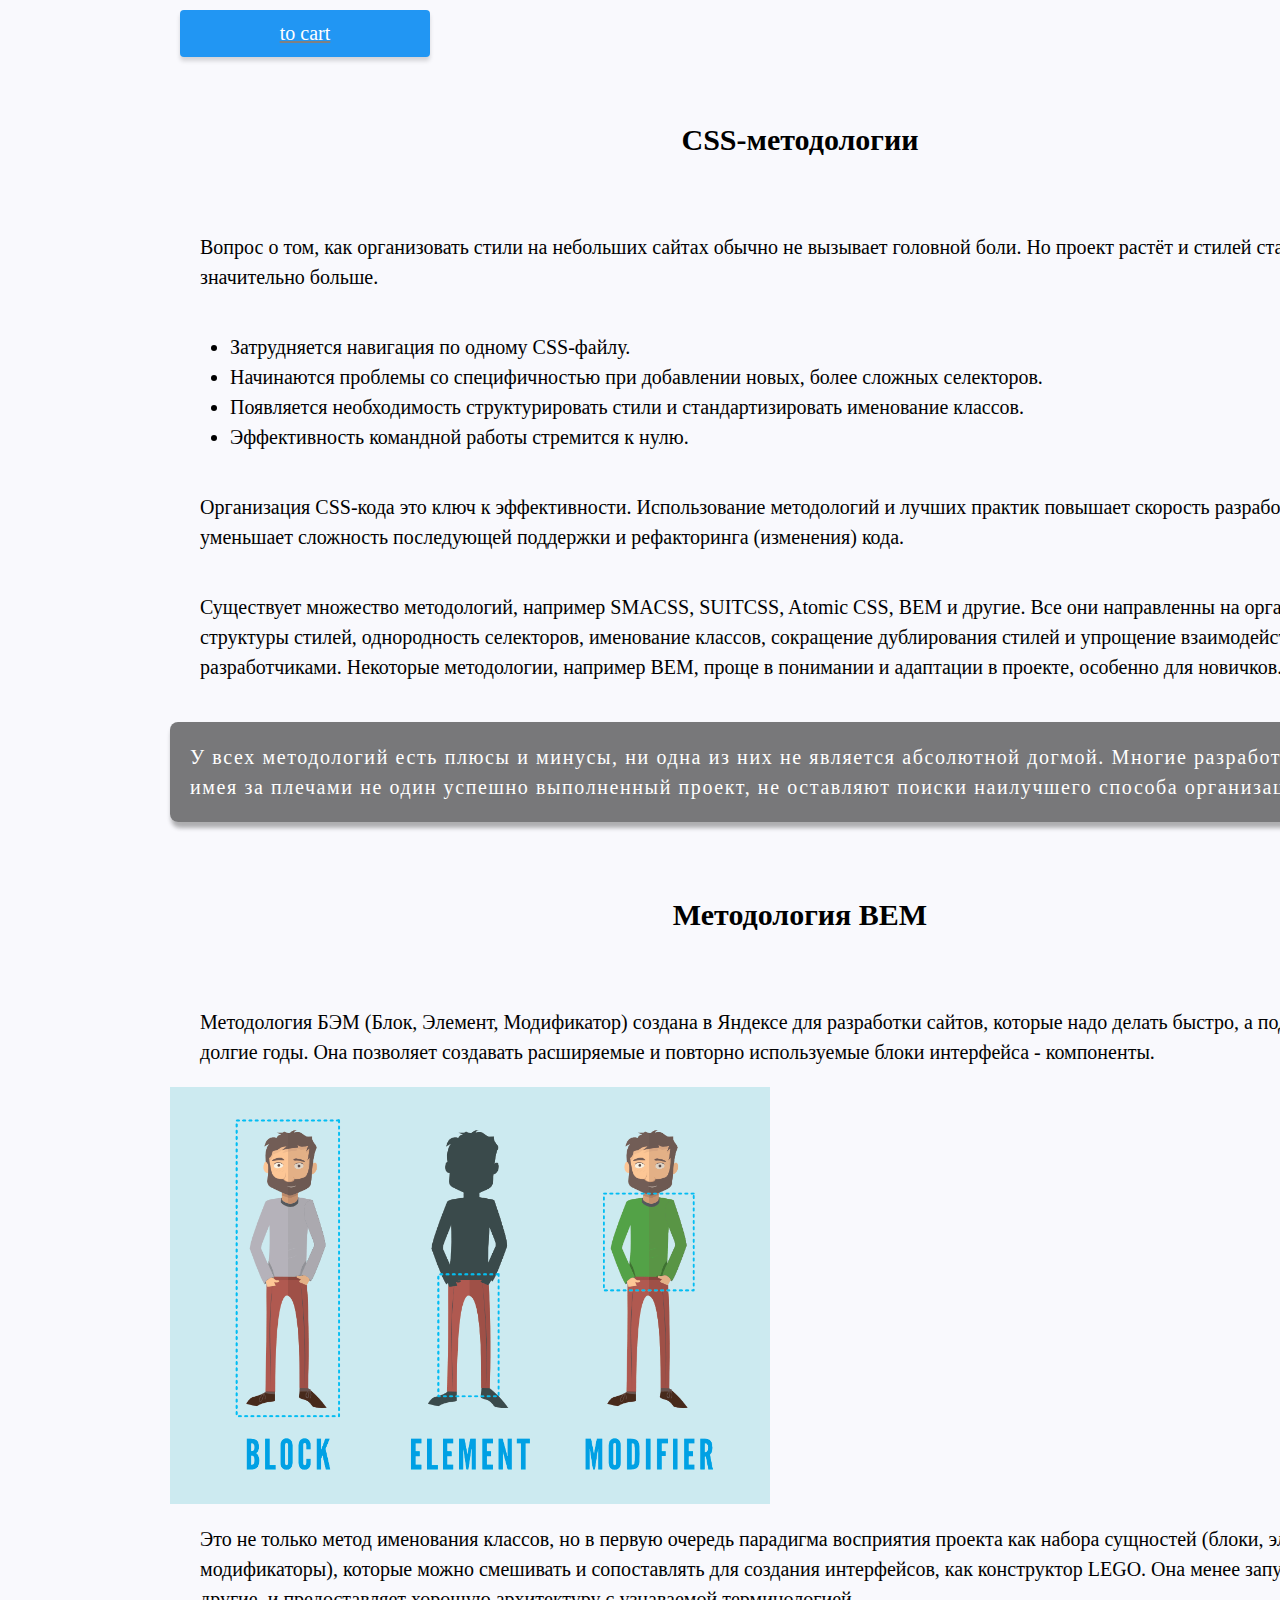
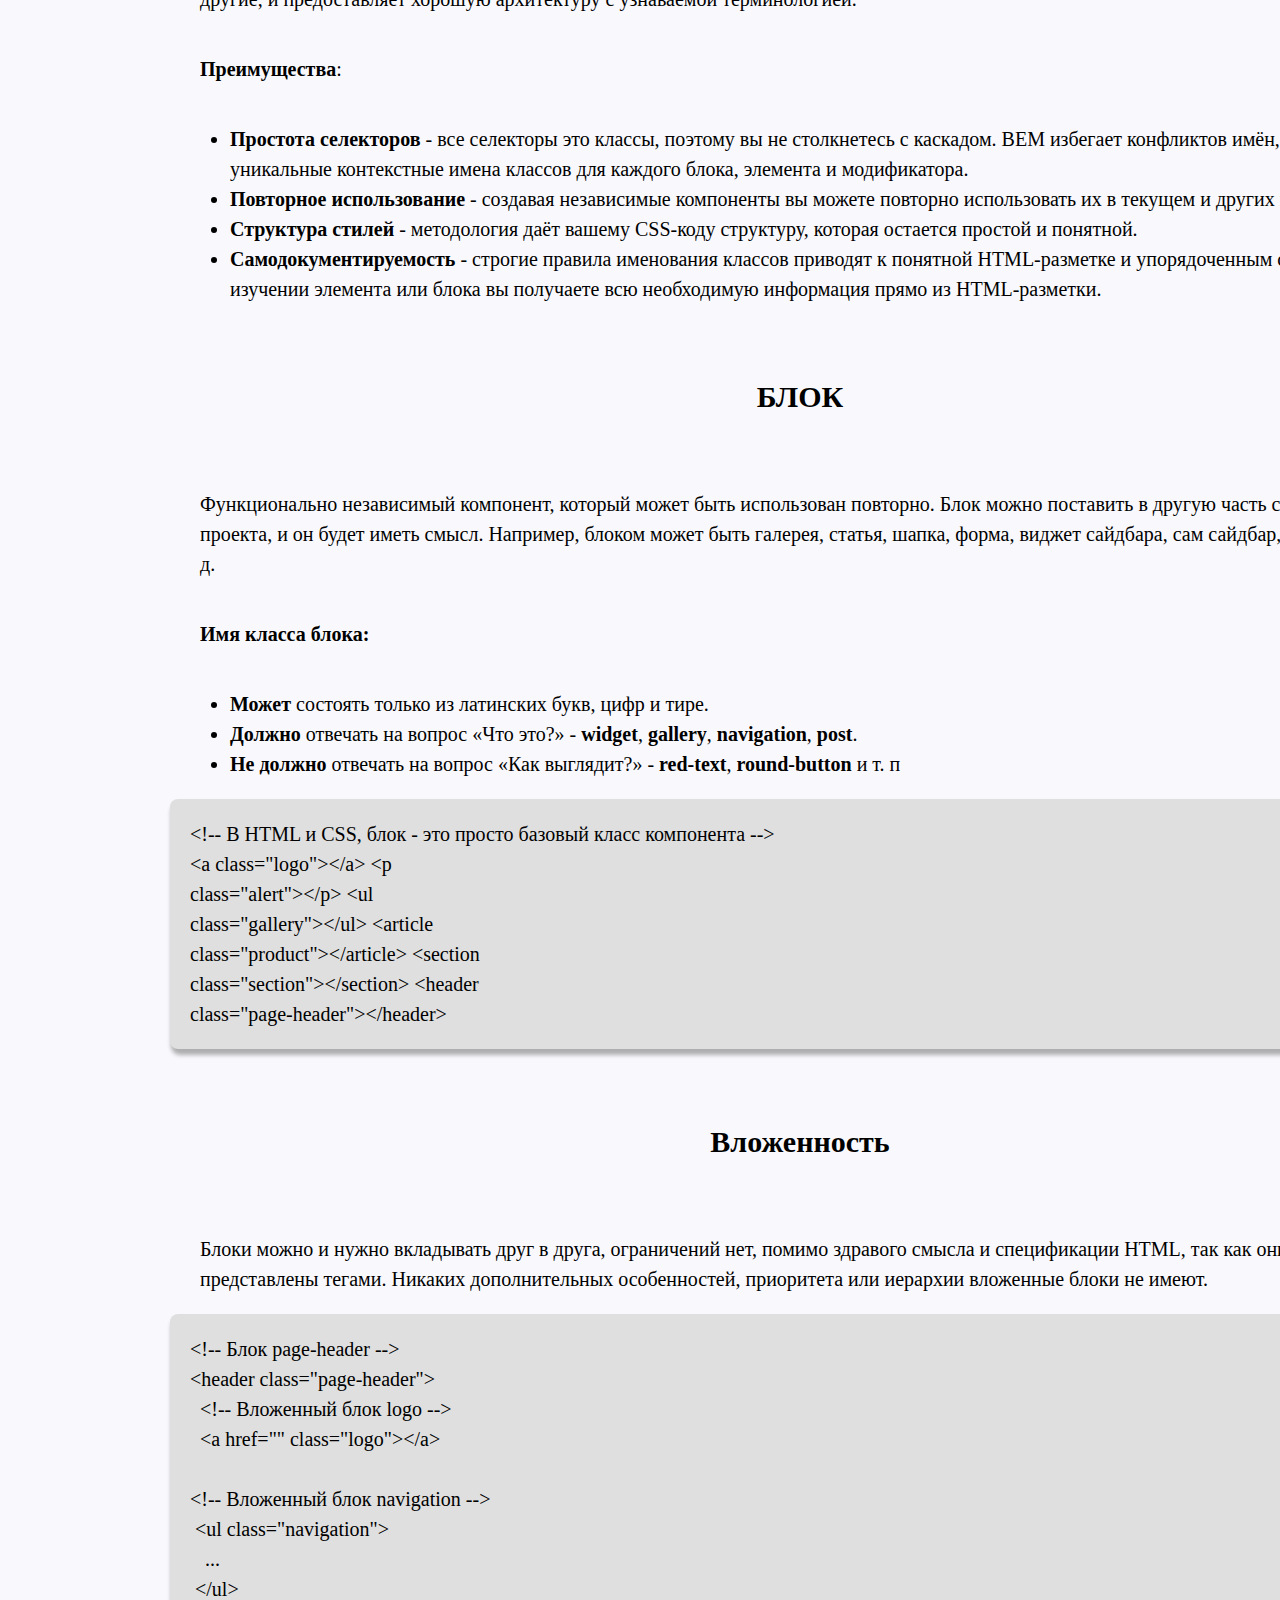
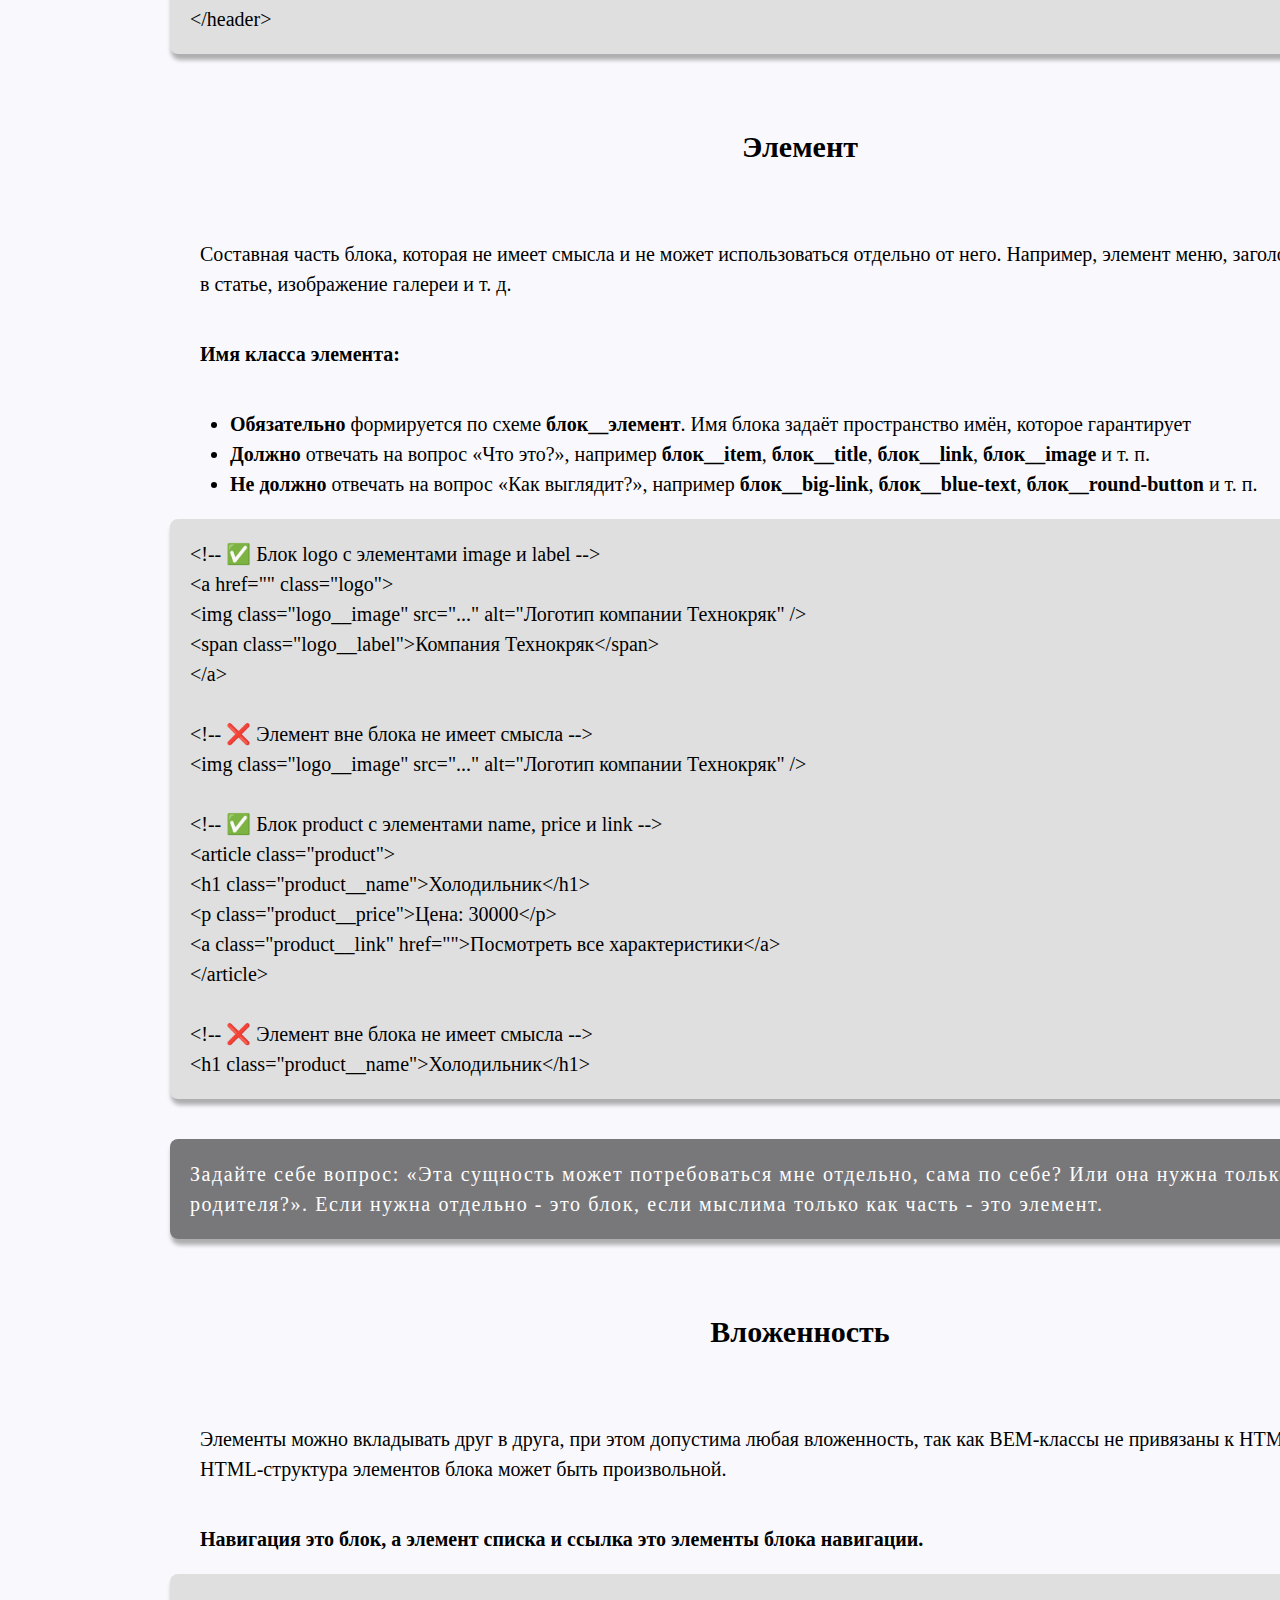
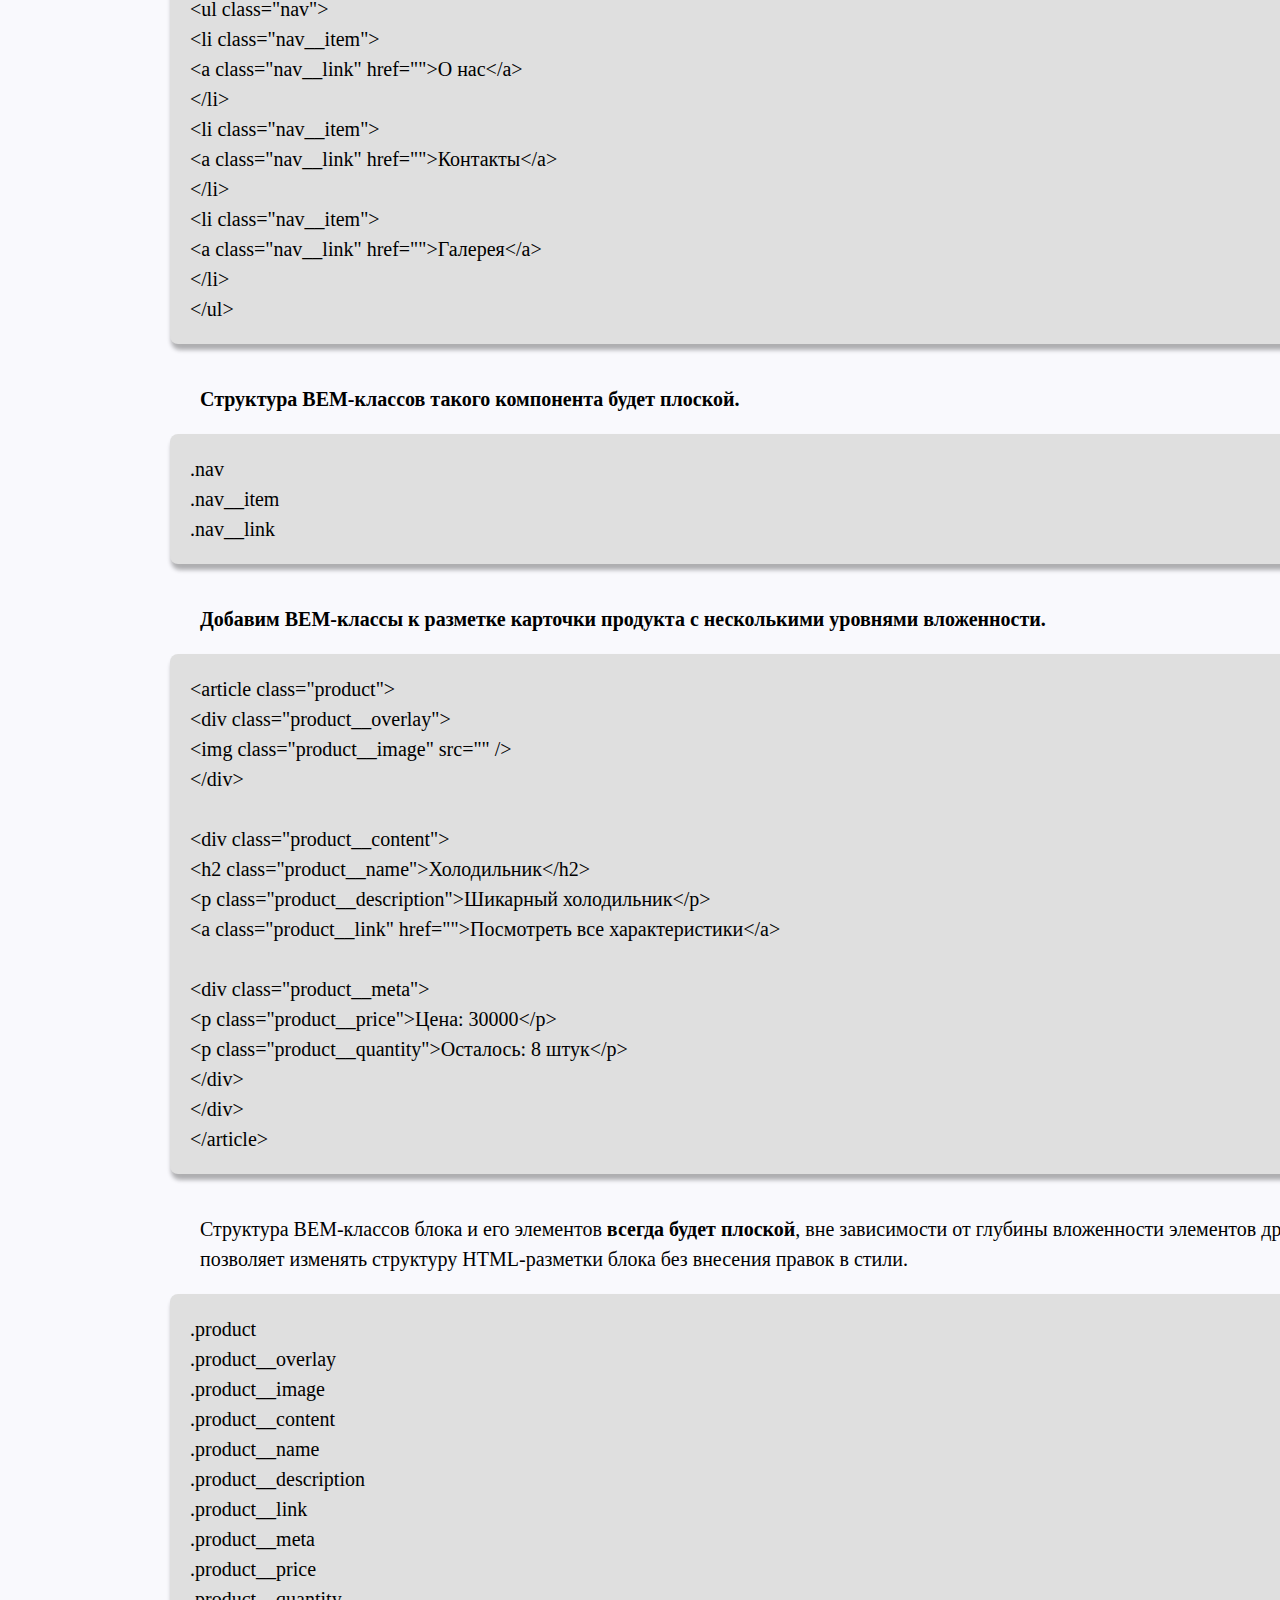
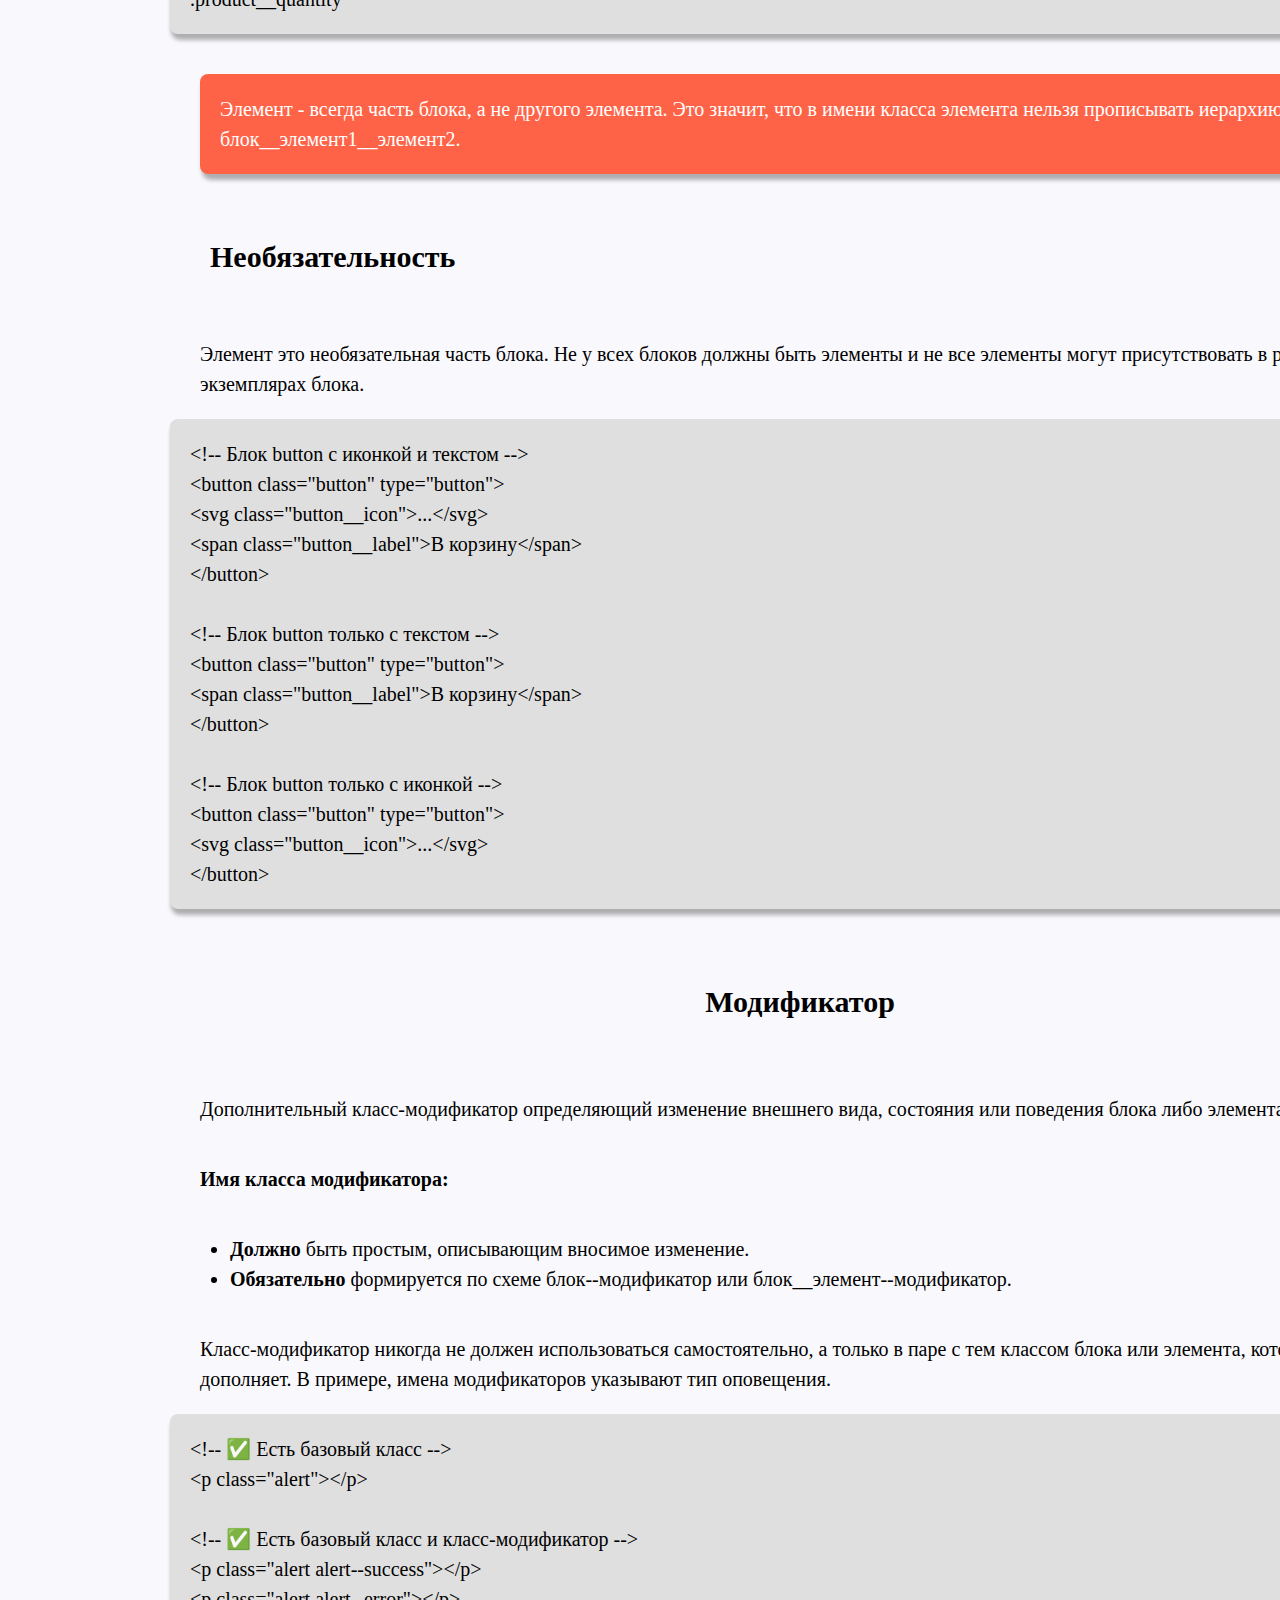
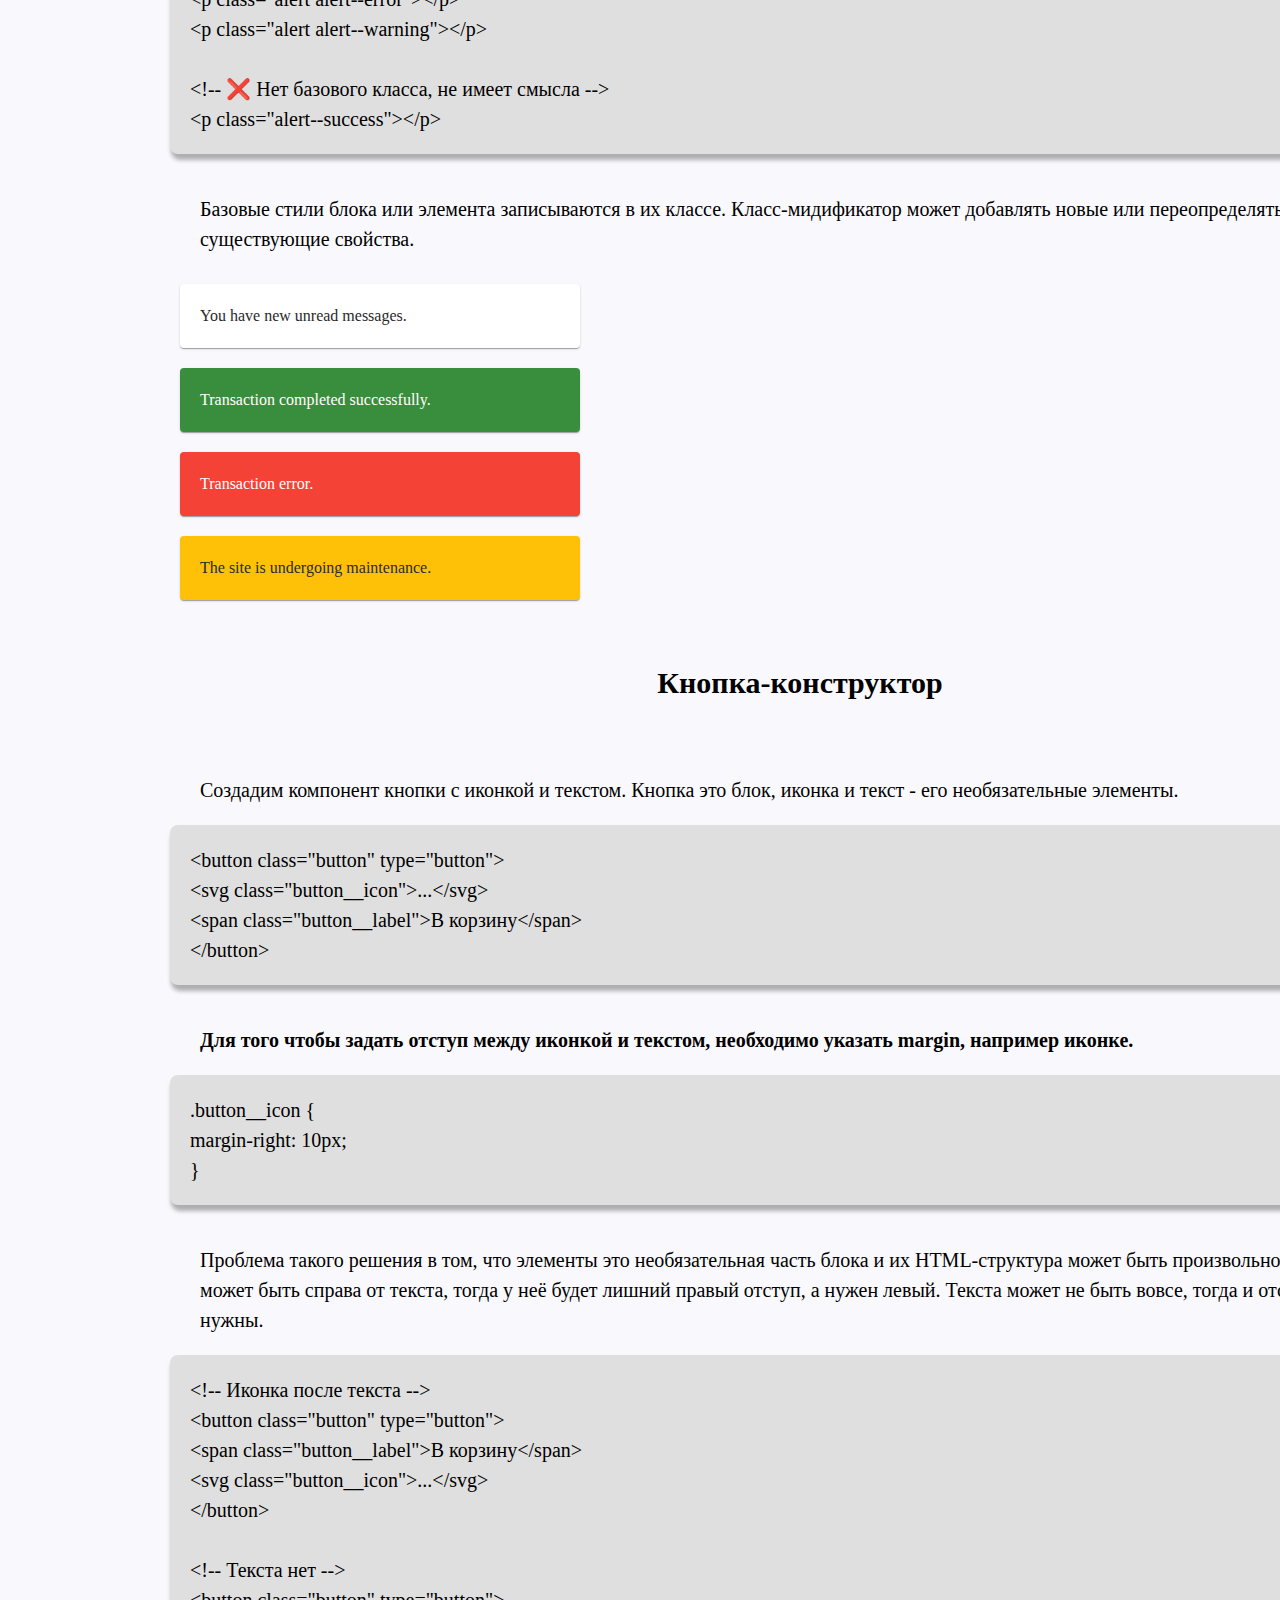
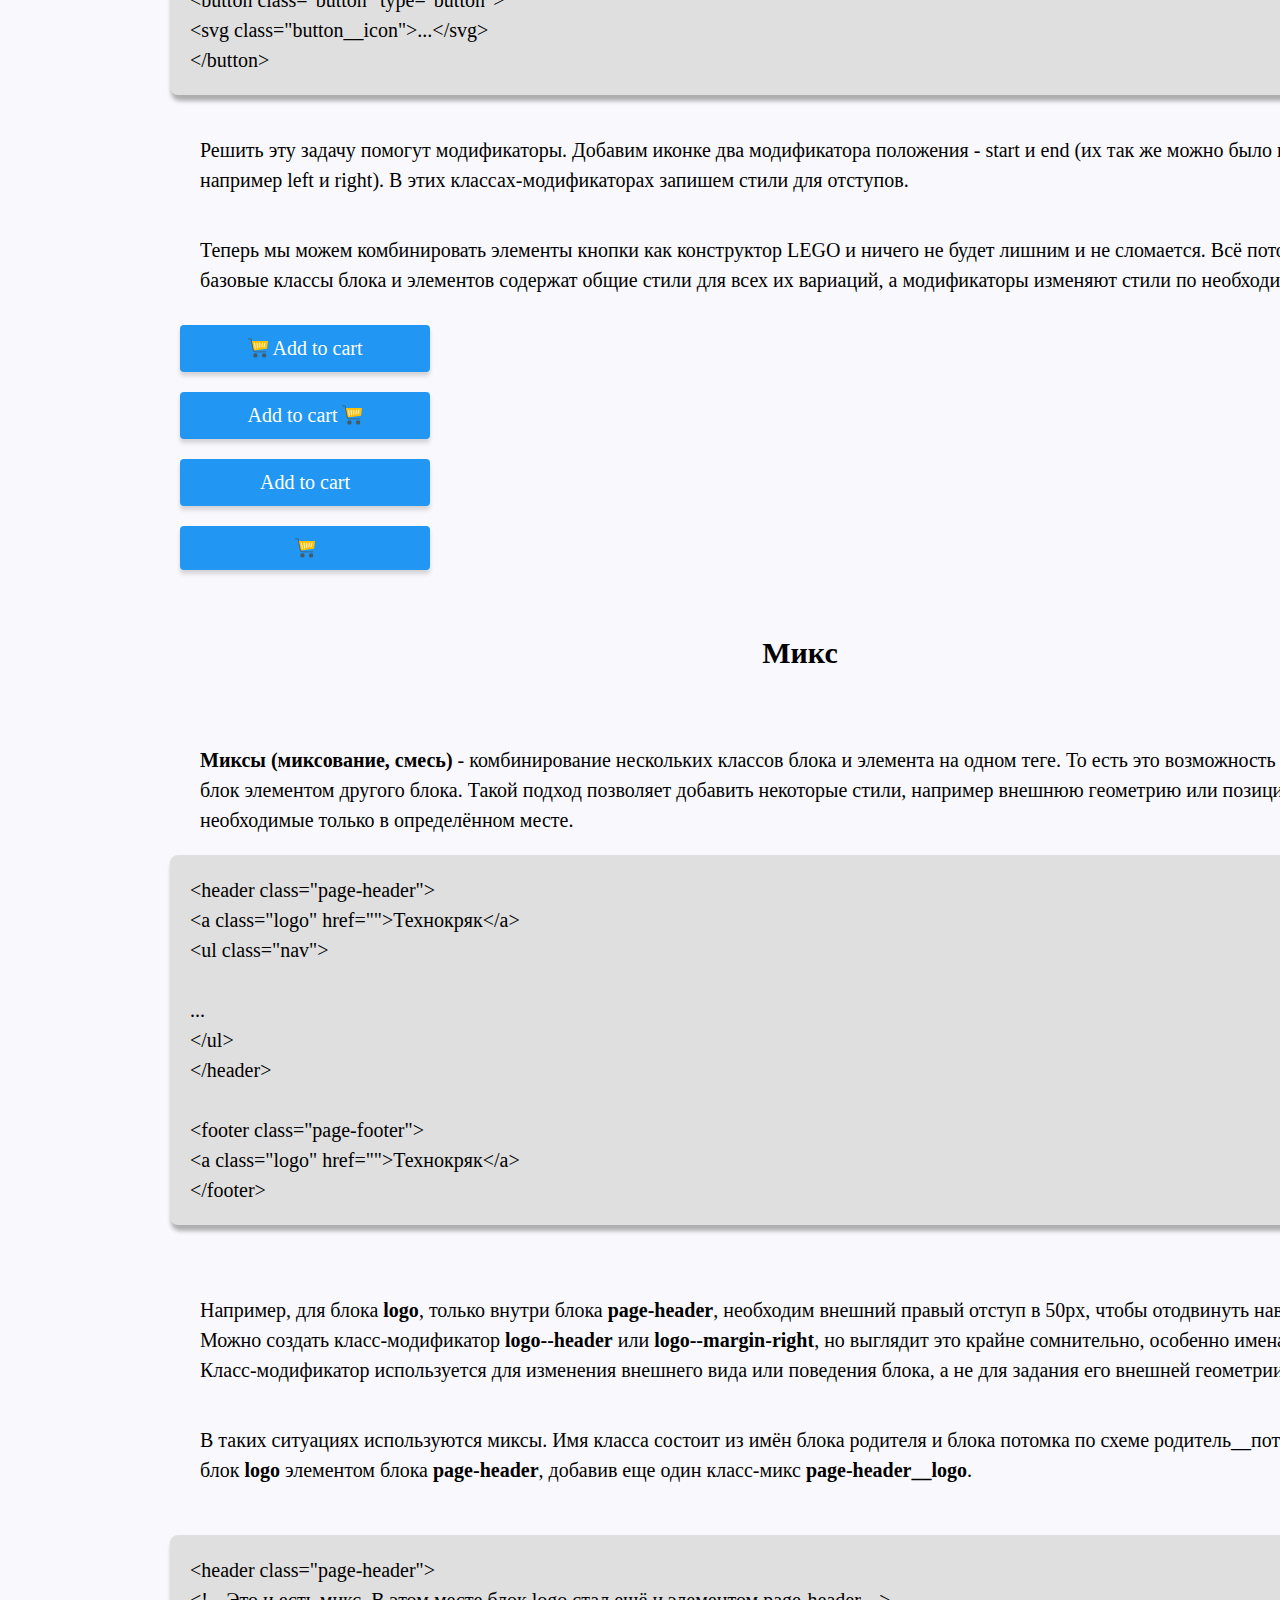
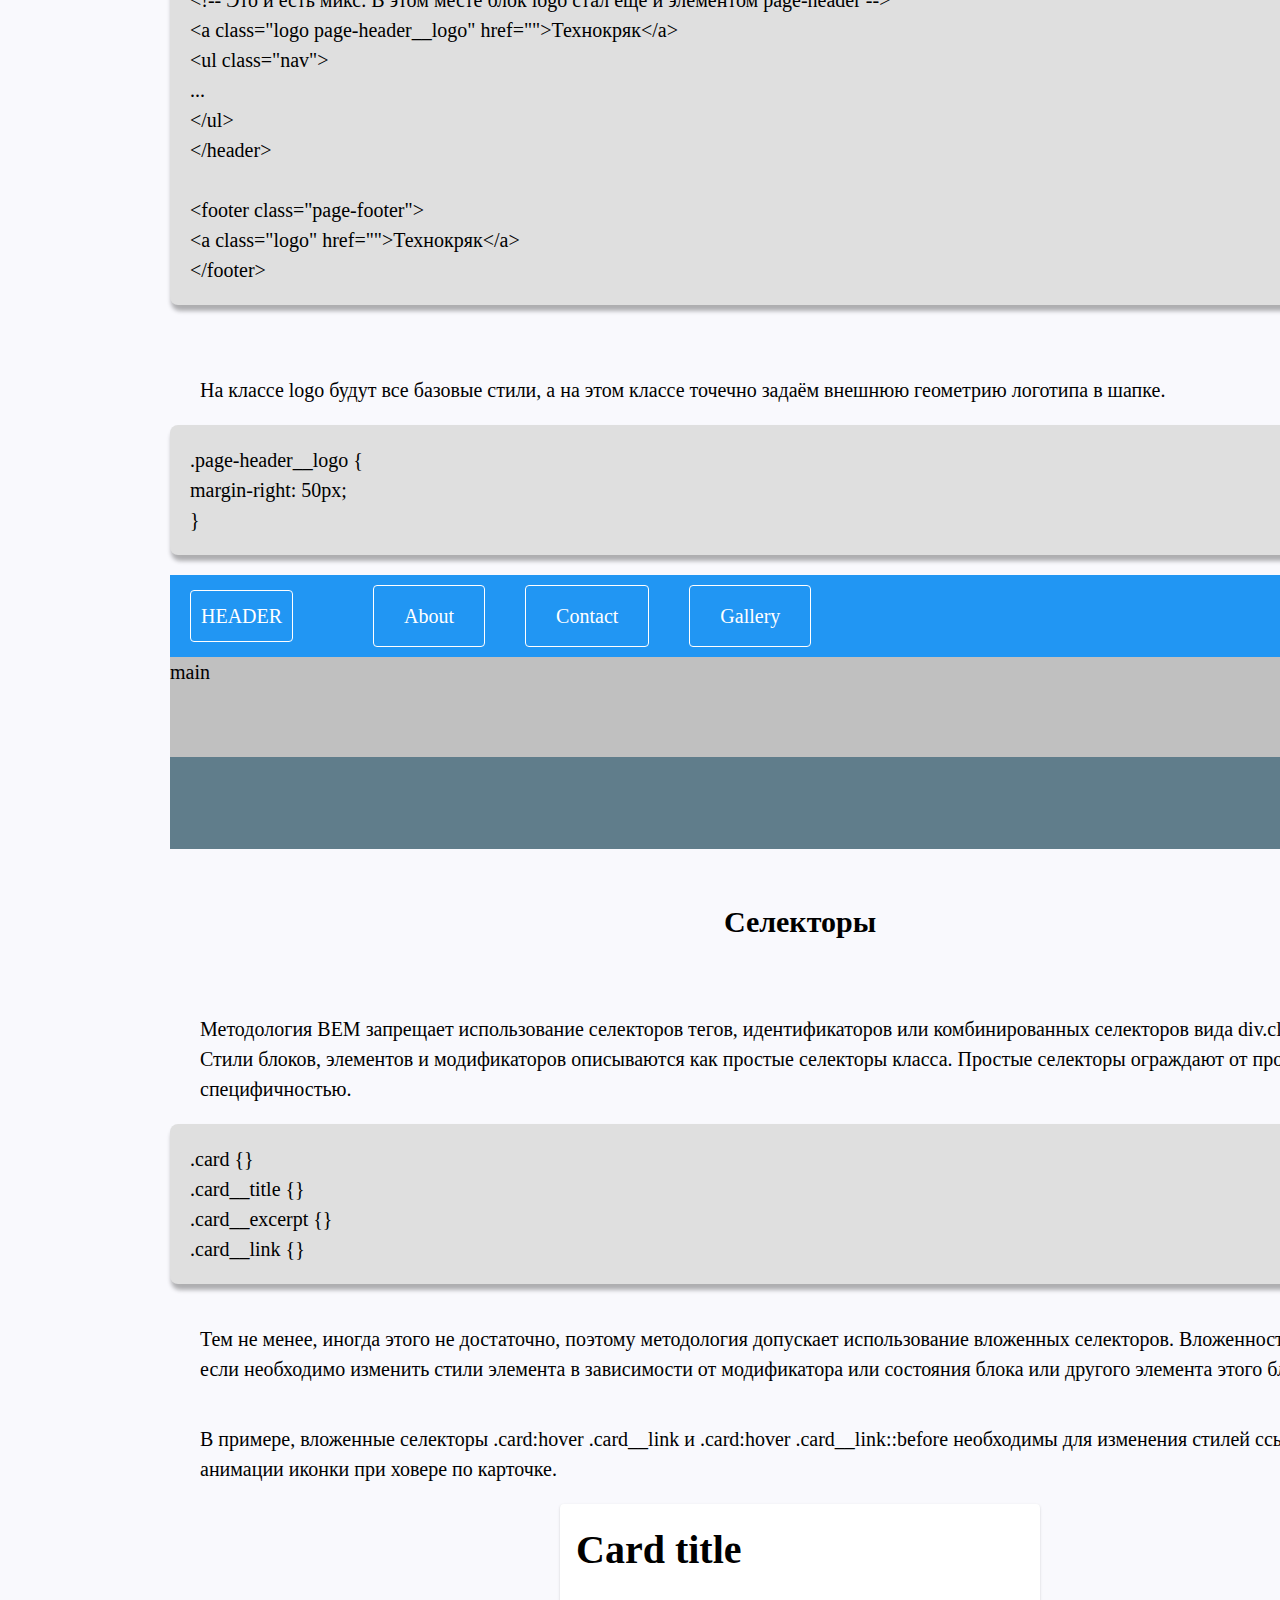
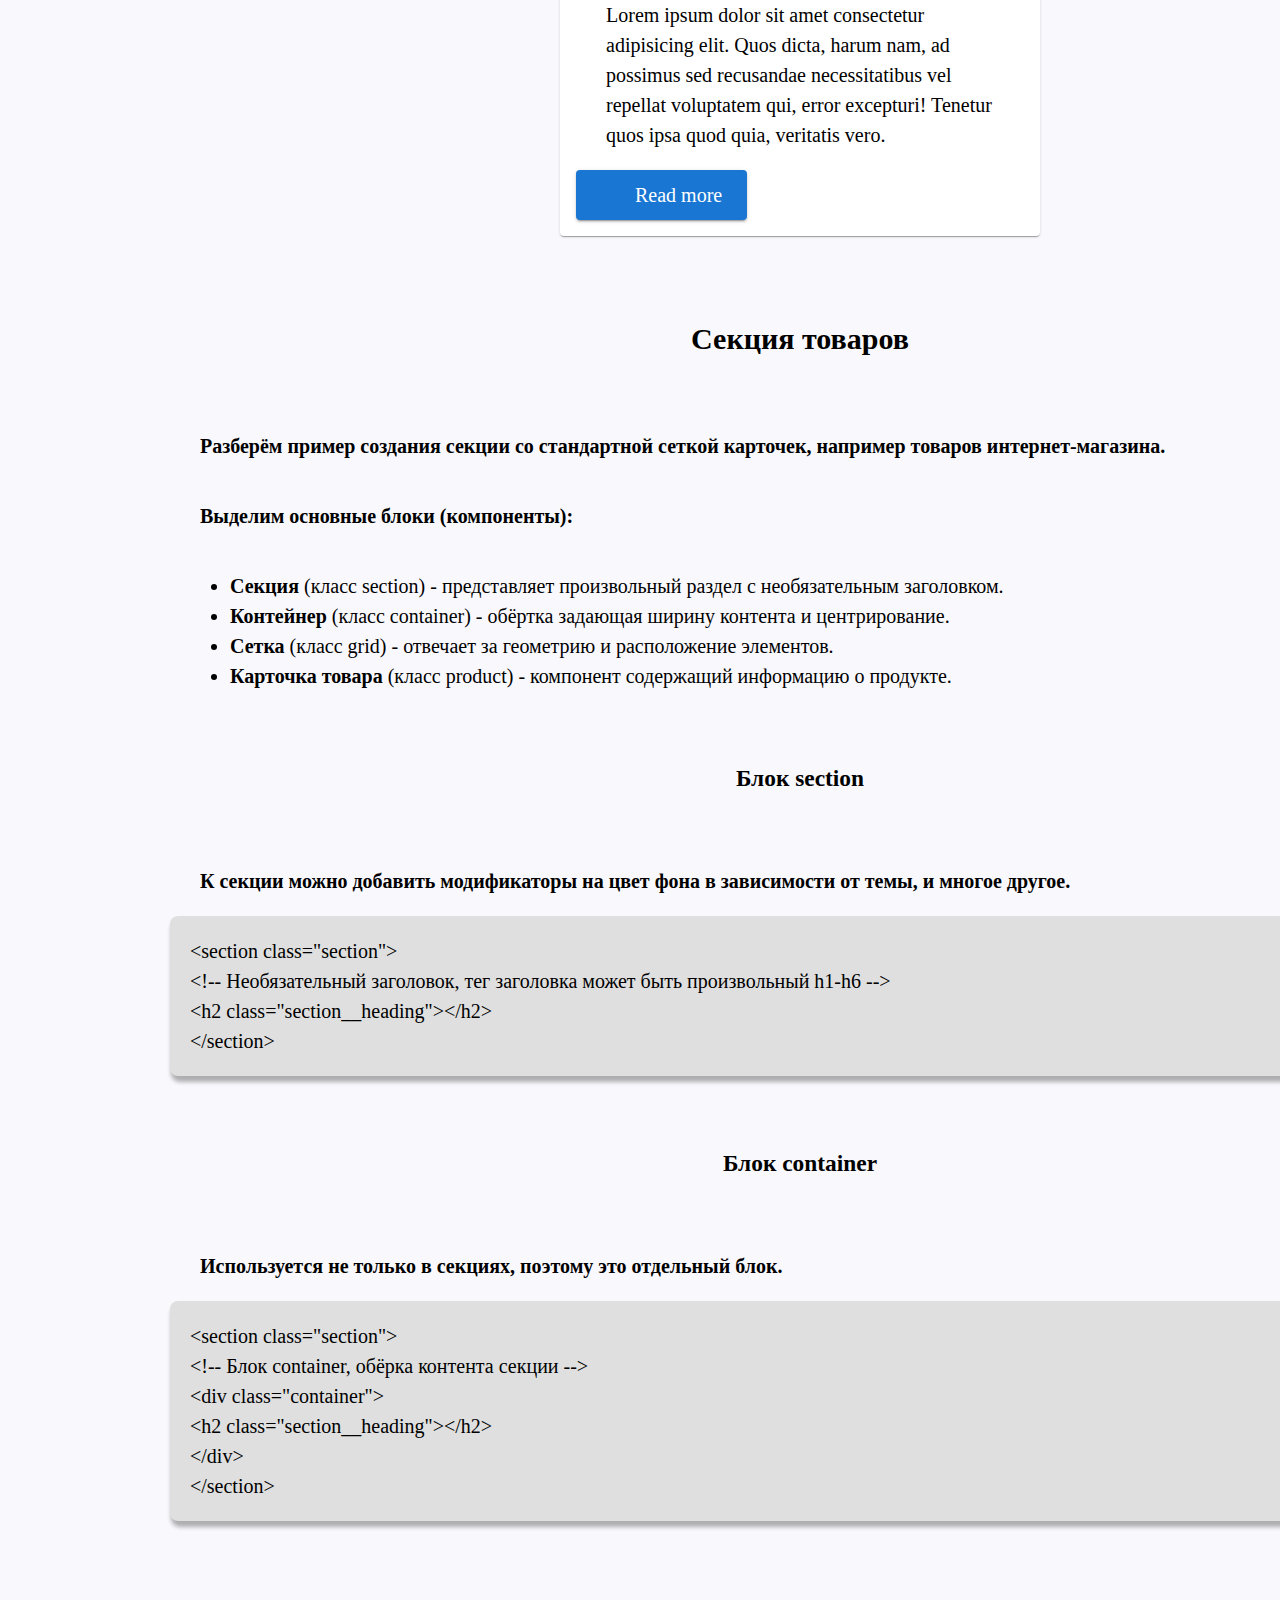
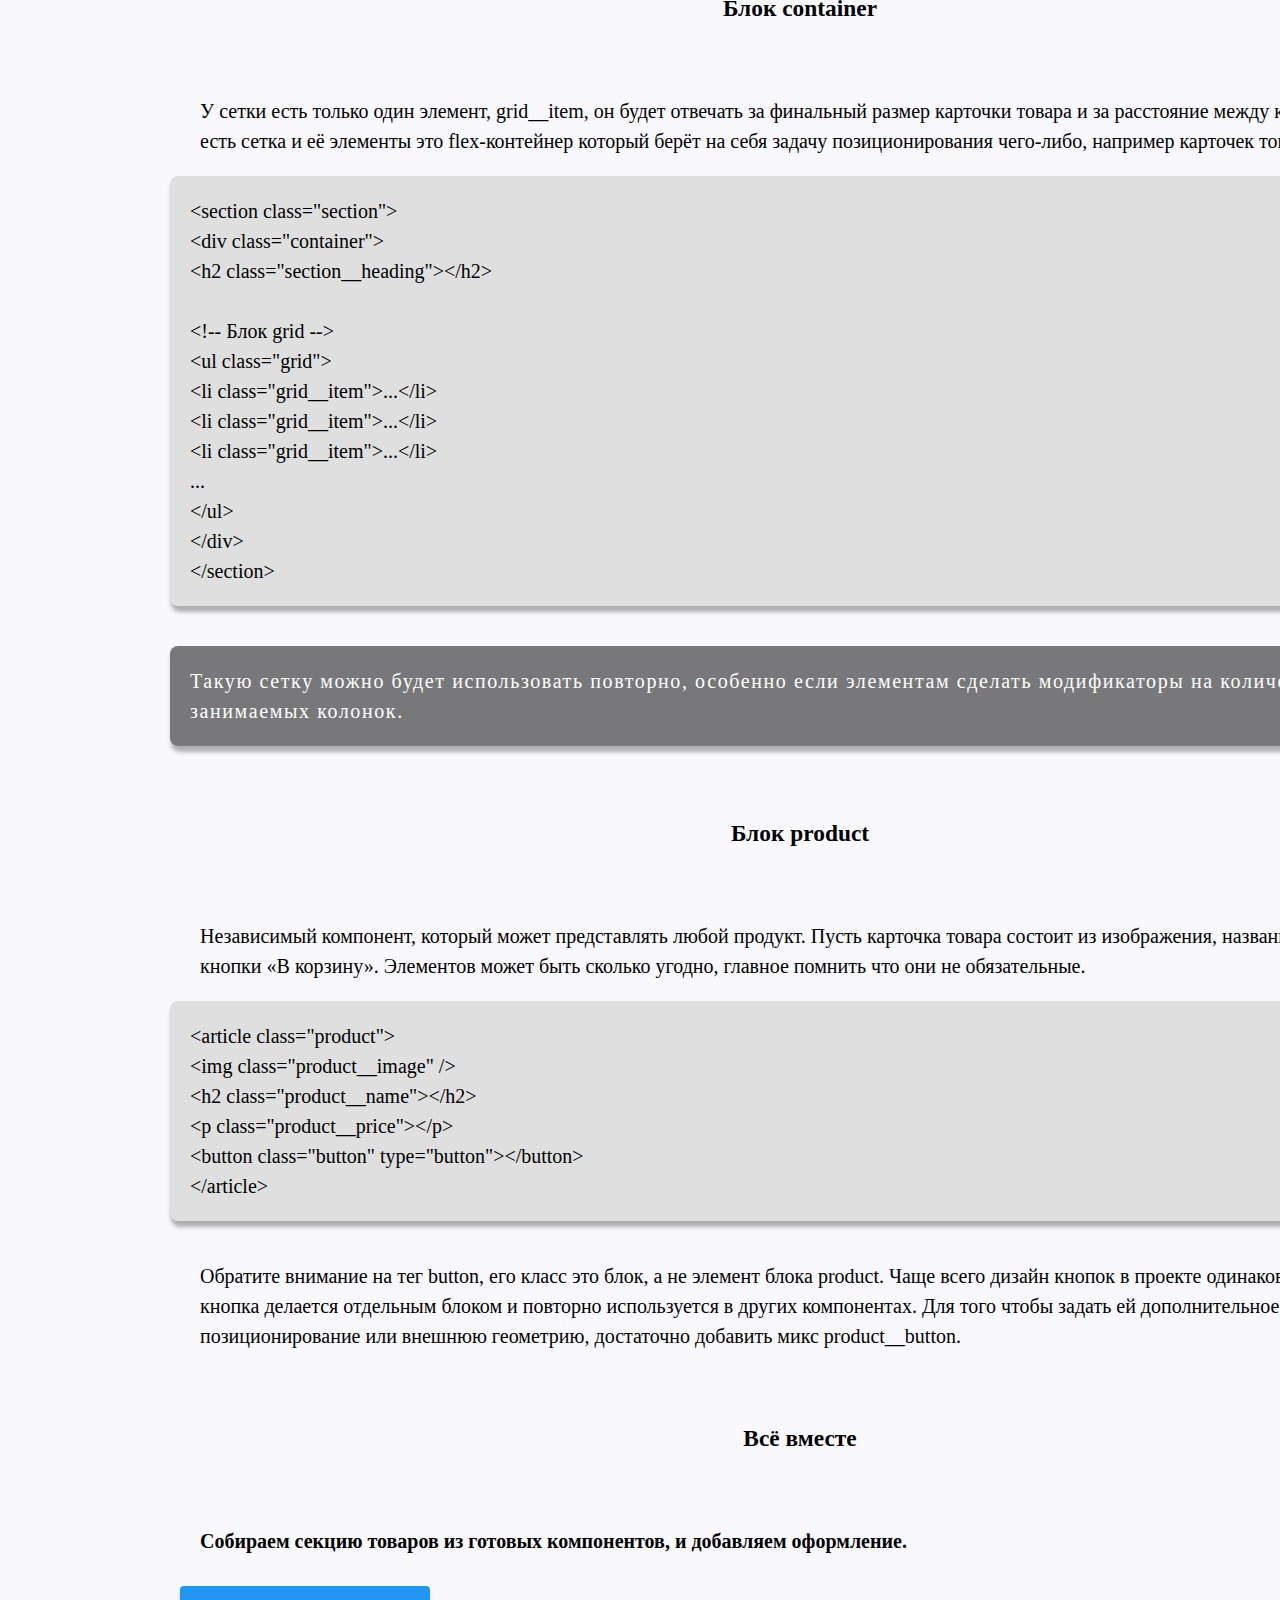
==== commit 6b024d1e: "asd" ====
--- a/index.html
+++ b/index.html
@@ -14,6 +14,9 @@
 
   <body class="body">
     <div class="container">
+      <a href="./cart.html" target="_blank">
+        <button class="btn" type="button">to cart</button>
+      </a>
       <h2 class="title">CSS-методологии</h2>
       <p>
         Вопрос о том, как организовать стили на небольших сайтах обычно не
@@ -639,133 +642,10 @@
           оформление.</b
         >
       </p>
-      <section class="section">
-        <h2 class="section__heading">Popular products</h2>
-
-        <ul class="grid">
-          <li class="grid__item">
-            <article class="product">
-              <img
-                class="product__image"
-                src="https://cdn.shopify.com/s/files/1/0533/2089/files/placeholder-images-product-2_large.png?format=webp&v=1530129318"
-                alt="Кроссовки"
-              />
-              <h1 class="product__name">Boots</h1>
-              <p class="product__price">Price: 200 credits</p>
-              <button
-                type="button"
-                class="button product__button"
-                aria-label="Add to cart"
-              >
-                <svg class="button__icon" width="20" height="20">
-                  <use href="./images/icons.svg#cart"></use>
-                </svg>
-              </button>
-            </article>
-          </li>
-          <li class="grid__item">
-            <article class="product">
-              <img
-                class="product__image"
-                src="https://cdn.shopify.com/s/files/1/0533/2089/files/placeholder-images-product-5_large.png?format=webp&v=1530129458"
-                alt="Часы"
-              />
-              <h1 class="product__name">Watch</h1>
-              <p class="product__price">Price: 400 credits</p>
-              <button
-                type="button"
-                class="button product__button"
-                aria-label="Add to cart"
-              >
-                <svg class="button__icon" width="20" height="20">
-                  <use href="./images/icons.svg#cart"></use>
-                </svg>
-              </button>
-            </article>
-          </li>
-          <li class="grid__item">
-            <article class="product">
-              <img
-                class="product__image"
-                src="https://cdn.shopify.com/s/files/1/0533/2089/files/placeholder-images-product-3_large.png?format=webp&v=1530129341"
-                alt="Очки"
-              />
-              <h1 class="product__name">Glasses</h1>
-              <p class="product__price">Price: 150 credits</p>
-              <button
-                type="button"
-                class="button product__button"
-                aria-label="Add to cart"
-              >
-                <svg class="button__icon" width="20" height="20">
-                  <use href="./images/icons.svg#cart"></use>
-                </svg>
-              </button>
-            </article>
-          </li>
-          <li class="grid__item">
-            <article class="product">
-              <img
-                class="product__image"
-                src="https://cdn.shopify.com/s/files/1/0533/2089/files/placeholder-images-product-1_large.png?format=webp&v=1530129292"
-                alt="Рюкзак"
-              />
-              <h1 class="product__name">Backpack</h1>
-              <p class="product__price">Price: 320 credits</p>
-              <button
-                type="button"
-                class="button product__button"
-                aria-label="Add to cart"
-              >
-                <svg class="button__icon" width="20" height="20">
-                  <use href="./images/icons.svg#cart"></use>
-                </svg>
-              </button>
-            </article>
-          </li>
-          <li class="grid__item">
-            <article class="product">
-              <img
-                class="product__image"
-                src="https://cdn.shopify.com/s/files/1/0533/2089/files/placeholder-images-product-4_large.png?format=webp&v=1530129360"
-                alt="Кепка"
-              />
-              <h1 class="product__name">Cap</h1>
-              <p class="product__price">Price: 120 credits</p>
-              <button
-                type="button"
-                class="button product__button"
-                aria-label="Add to cart"
-              >
-                <svg class="button__icon" width="20" height="20">
-                  <use href="./images/icons.svg#cart"></use>
-                </svg>
-              </button>
-            </article>
-          </li>
-          <li class="grid__item">
-            <article class="product">
-              <img
-                class="product__image"
-                src="https://cdn.shopify.com/s/files/1/0533/2089/files/placeholder-images-product-6_large.png?format=webp&v=1530129477"
-                alt="Лампа"
-              />
-              <h1 class="product__name">Lamp</h1>
-              <p class="product__price">Price: 240 credits</p>
-              <button
-                type="button"
-                class="button product__button"
-                aria-label="Add to cart"
-              >
-                <svg class="button__icon" width="20" height="20">
-                  <use href="./images/icons.svg#cart"></use>
-                </svg>
-              </button>
-            </article>
-          </li>
-        </ul>
-      </section>
+
+      <a href="./cart.html" target="_blank">
+        <button class="btn" type="button">to cart</button>
+      </a>
     </div>
-    <script src="./js/script.js"></script>
   </body>
 </html>
--- a/style/style.css
+++ b/style/style.css
@@ -86,6 +86,34 @@
   cursor: not-allowed;
 }
 
+.btn__bkt {
+  display: inline-flex;
+  align-items: center;
+  padding: 10px 25px;
+  border-radius: 4px;
+  text-decoration: none;
+  color: #fff;
+  background-color: #1976d2;
+  box-shadow: 0px 3px 1px -2px rgba(0, 0, 0, 0.2),
+    0px 2px 2px 0px rgba(0, 0, 0, 0.14), 0px 1px 5px 0px rgba(0, 0, 0, 0.12);
+  transition: 250ms cubic-bezier(0.4, 0, 0.2, 1);
+}
+
+.btn__bkt:hover {
+  text-decoration: underline;
+}
+
+.btn__bkt::before {
+  content: "";
+  display: inline-flex;
+  width: 24px;
+  height: 24px;
+  margin-right: 10px;
+  background-size: contain;
+  background-position: center;
+  background-repeat: no-repeat;
+  transition: transform 250ms cubic-bezier(0.4, 0, 0.2, 1);
+}
 
 
 ul,
@@ -94,6 +122,7 @@
 p {
   padding: 0;
   text-decoration: none;
+  margin-left: 30px;
 
 
 }
@@ -309,99 +338,4 @@
 
 /* ============================================ */
 
-.section {
-  padding-top: 32px;
-  padding-bottom: 32px;
-  background-color: #3f51b5;
-  border-radius: 20px;
-}
-
-.section__heading {
-  display: inline-block;
-  margin-top: 0;
-  margin-bottom: 16px;
-  color: #f1f1f1;
-}
-
-
-
-.grid {
-  list-style: none;
-  padding: 0;
-  display: flex;
-  flex-wrap: wrap;
-  justify-content: space-around;
-  width: 100%;
-
-}
-
-.grid__item {
-  flex-basis: calc(100% / 3 - 10px);
-  max-width: 320px;
-  margin: 0 20px 40px;
-  grid-row: 10px;
-
-
-}
-
-
-
-.product__image {
-  display: table-cell;
-
-  width: 300px;
-  height: 300px;
-
-}
-
-.product {
-
-  padding: 16px;
-  border-radius: 4px;
-  background-color: #fff;
-  box-shadow: 0px 2px 1px -1px rgba(0, 0, 0, 0.2),
-    0px 1px 1px 0px rgba(0, 0, 0, 0.14), 0px 1px 3px 0px rgba(0, 0, 0, 0.12);
-}
-
-.product__name {
-  margin-top: 0;
-  margin-bottom: 8px;
-}
-
-.product__price {
-  margin: 0;
-}
-
-.product__button {
-  position: absolute;
-  top: 5px;
-  right: 5px;
-}
-
-.button {
-  display: inline-flex;
-  flex-shrink: 0;
-  align-items: center;
-  padding: 10px 20px;
-  border: none;
-  border-radius: 4px;
-  font-family: sans-serif;
-  font-size: 16px;
-  box-shadow: 0px 3px 1px -2px rgba(0, 0, 0, 0.2),
-    0px 2px 2px 0px rgba(0, 0, 0, 0.14), 0px 1px 5px 0px rgba(0, 0, 0, 0.12);
-  cursor: pointer;
-}
-
-.button__icon {
-  display: inline-flex;
-}
-
-.button__icon--start {
-  margin-right: 10px;
-}
-
-.button__icon--end {
-  margin-left: 10px;
-}
-
 /* ============================================ */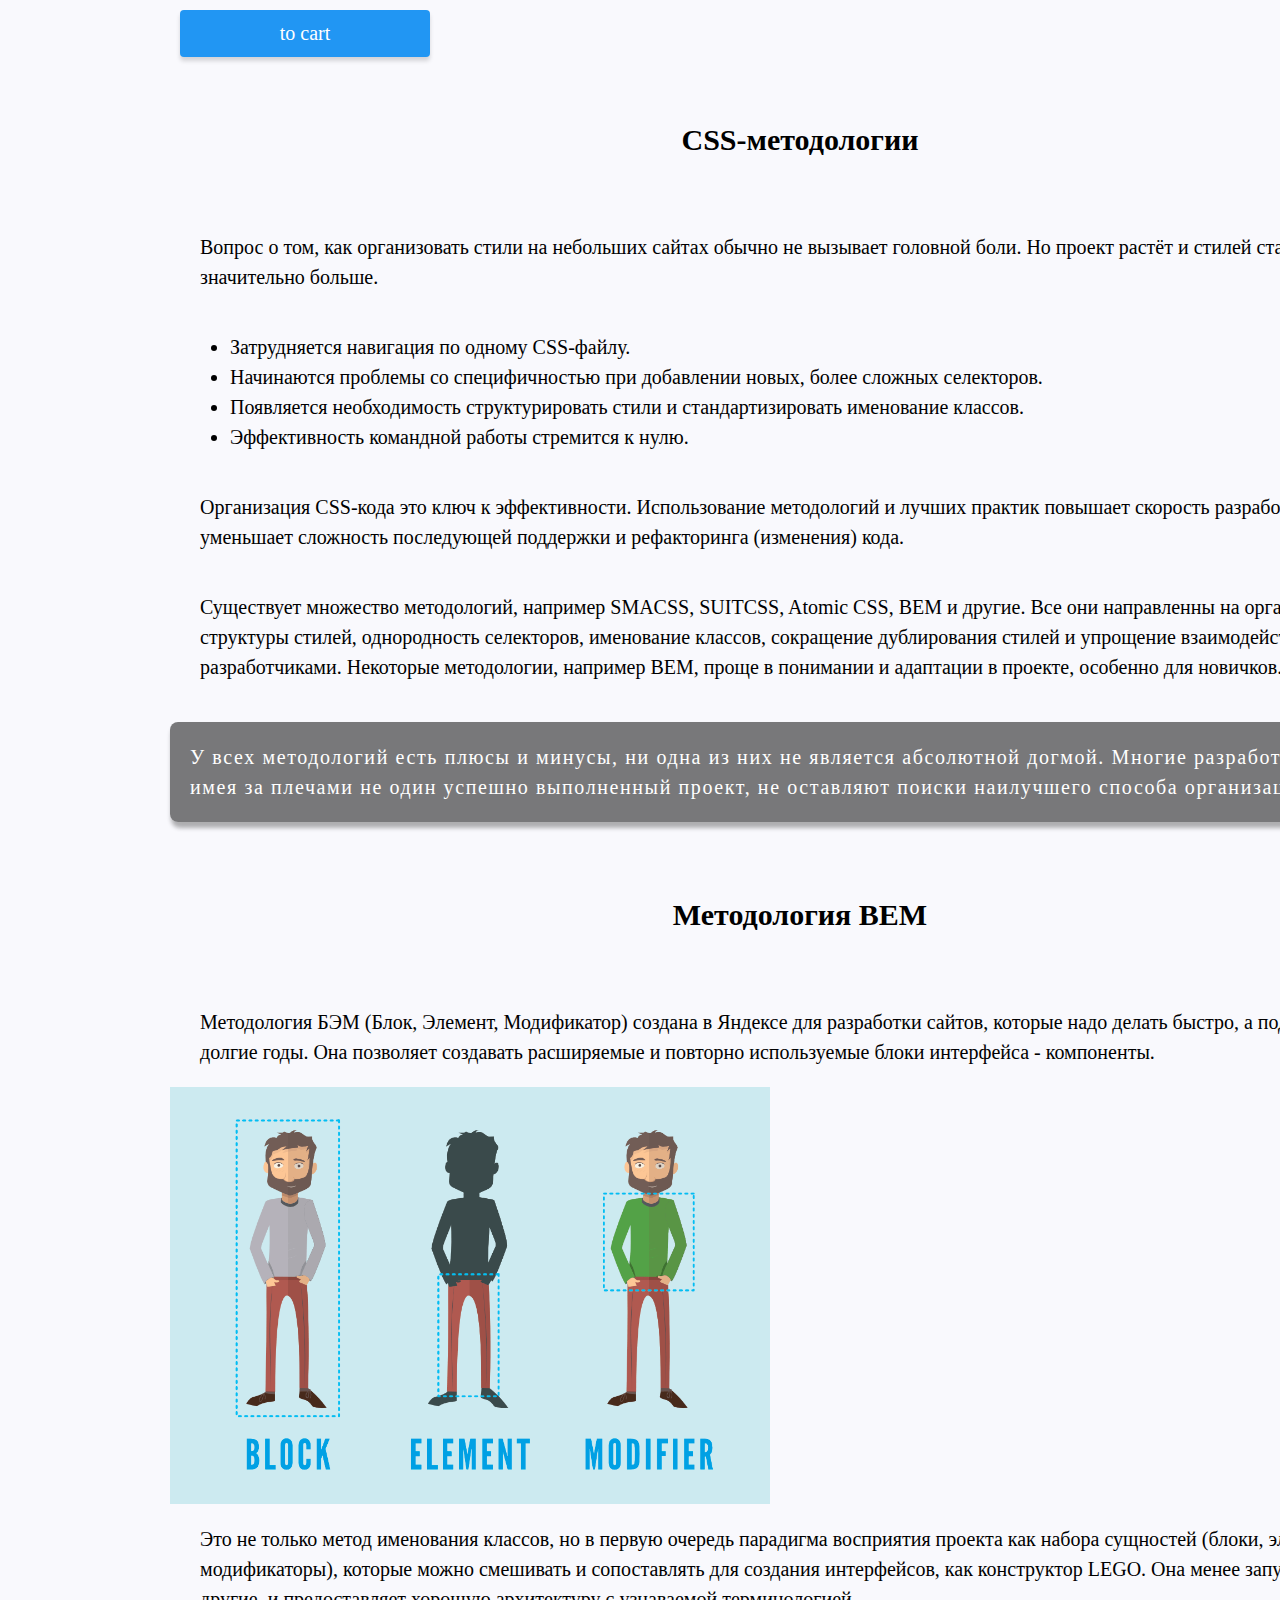
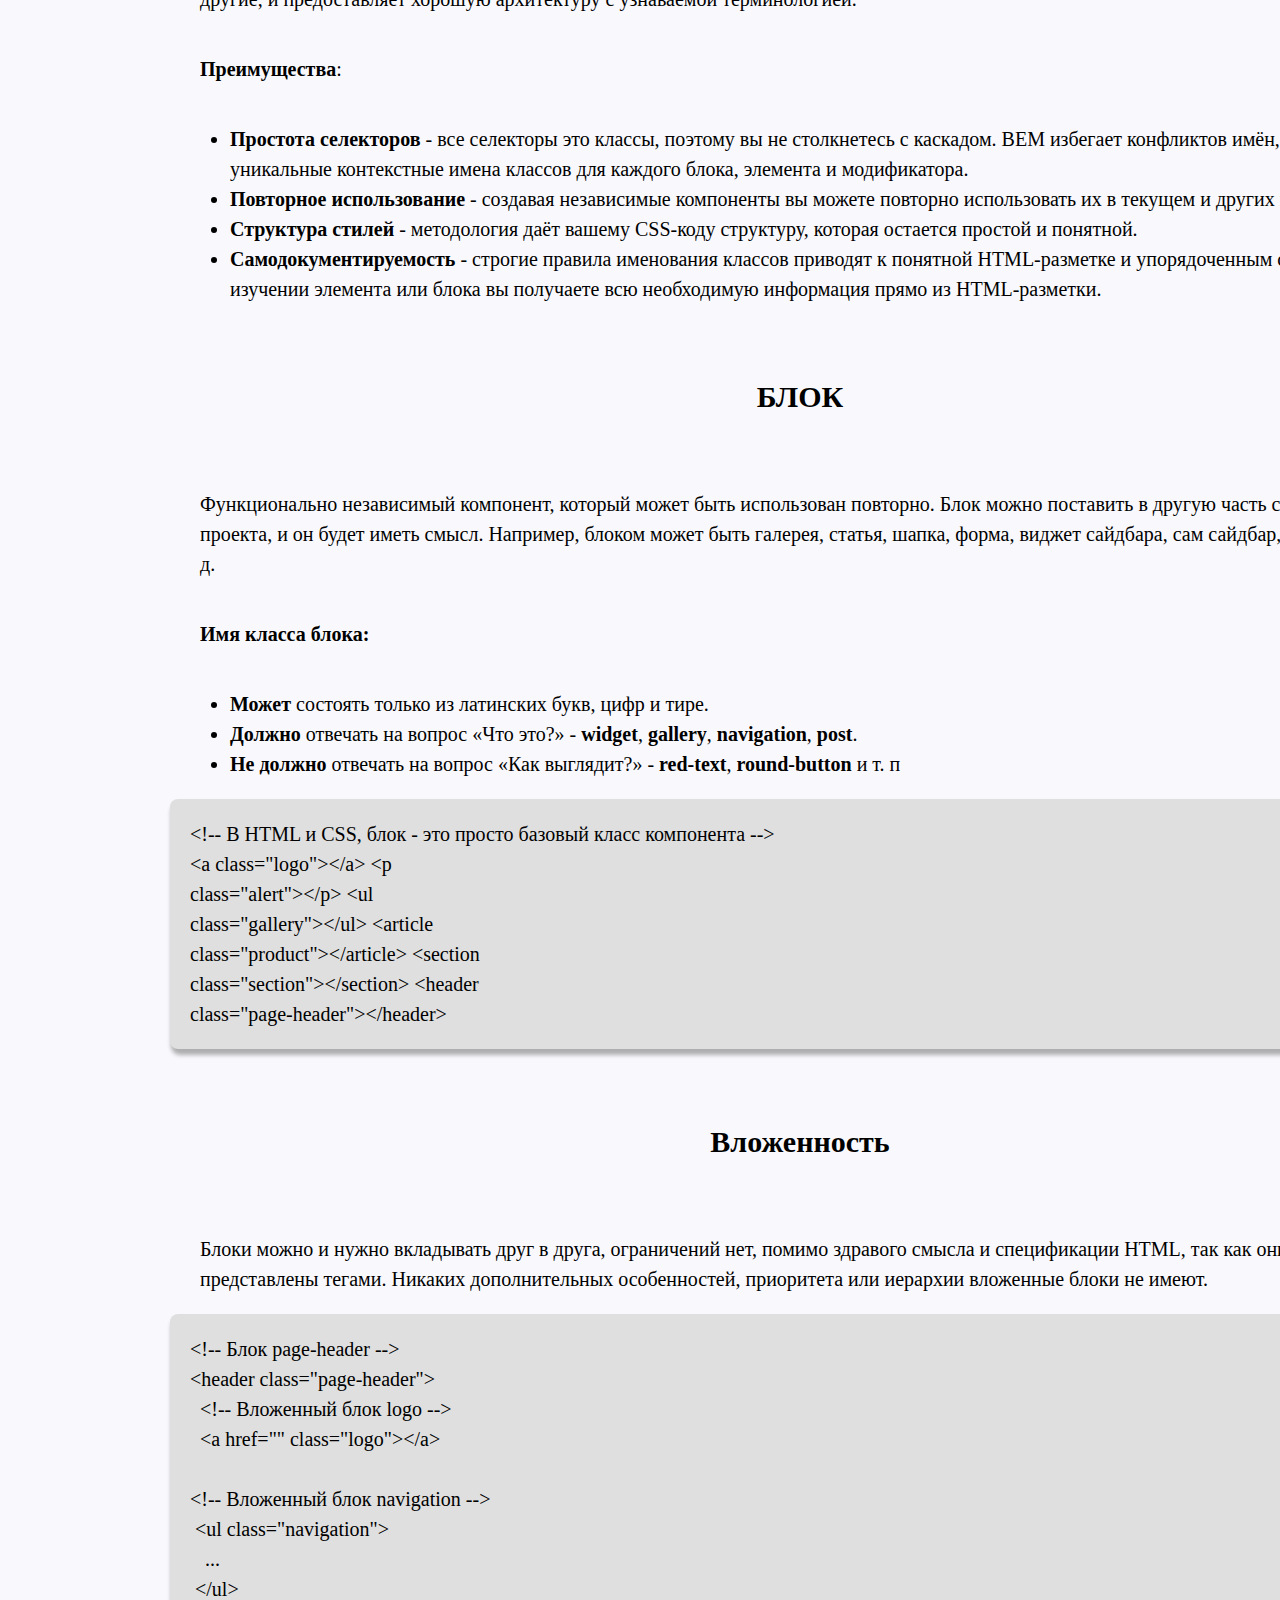
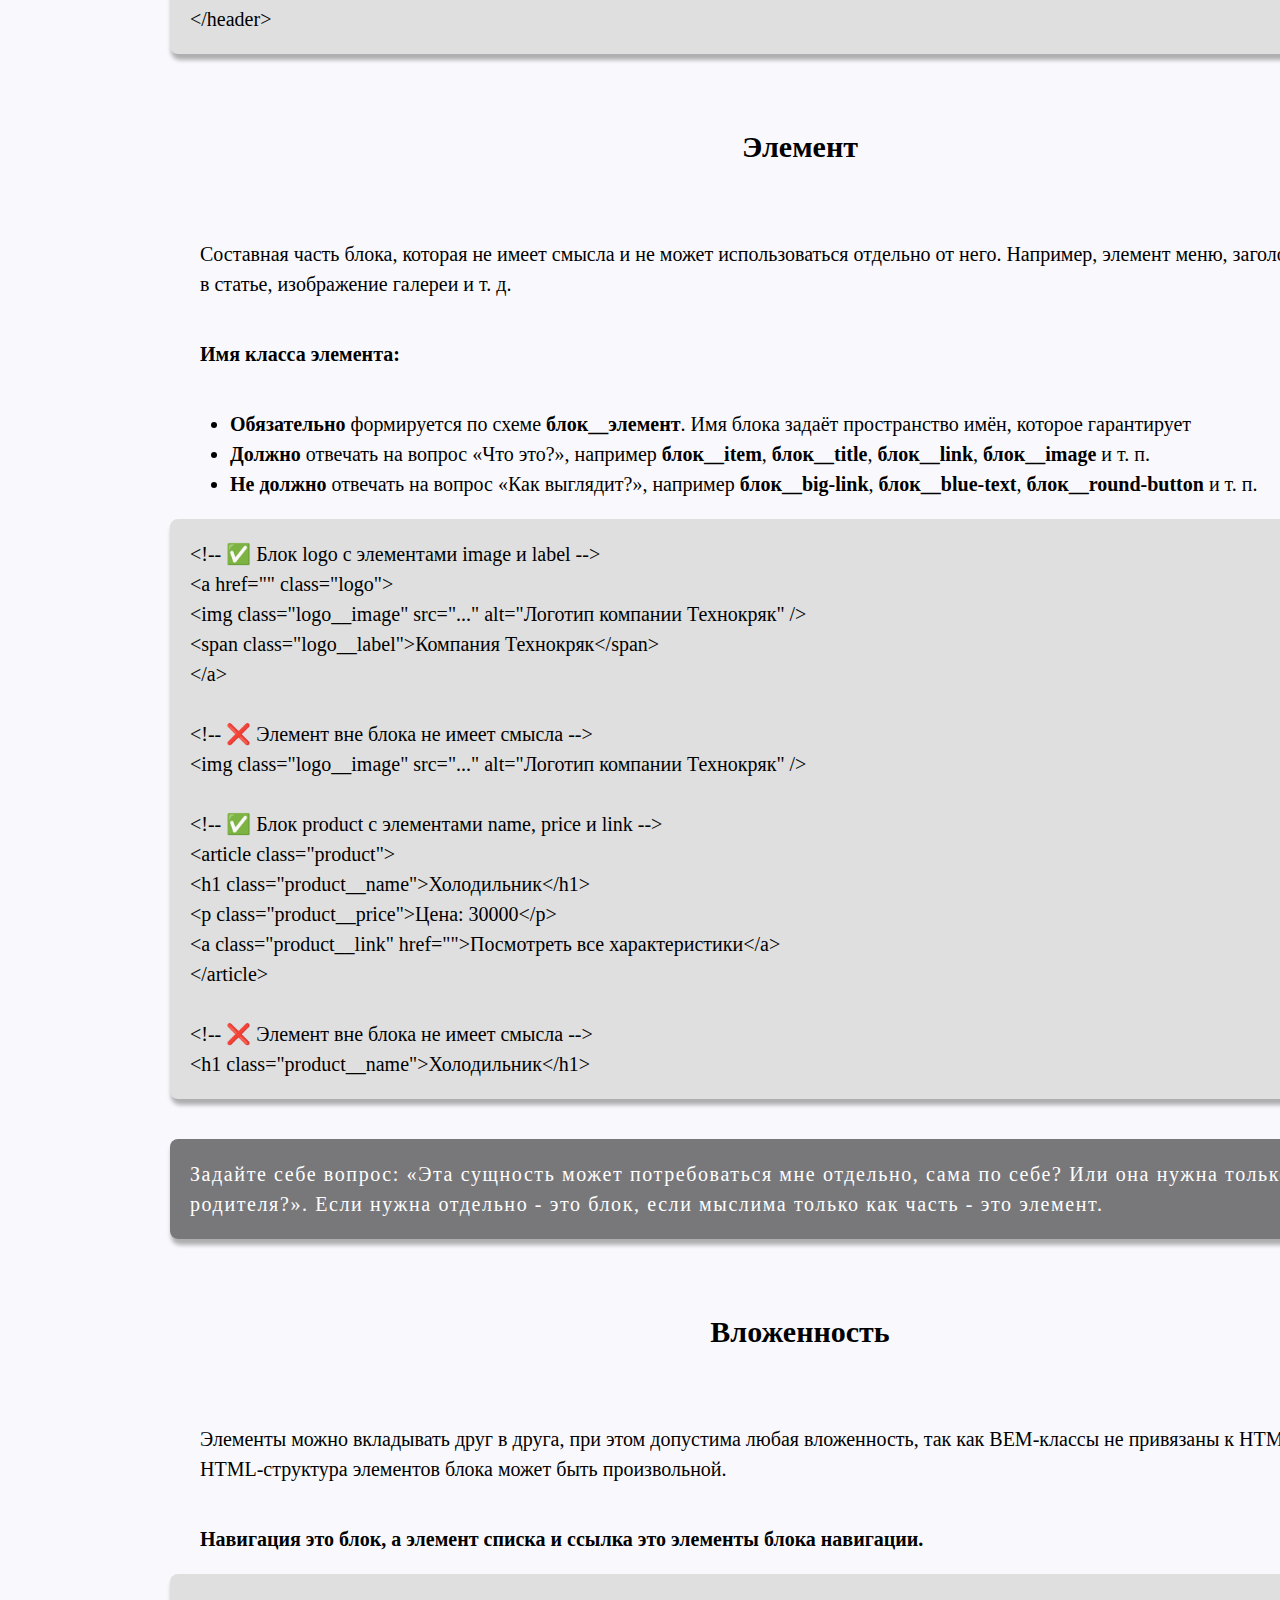
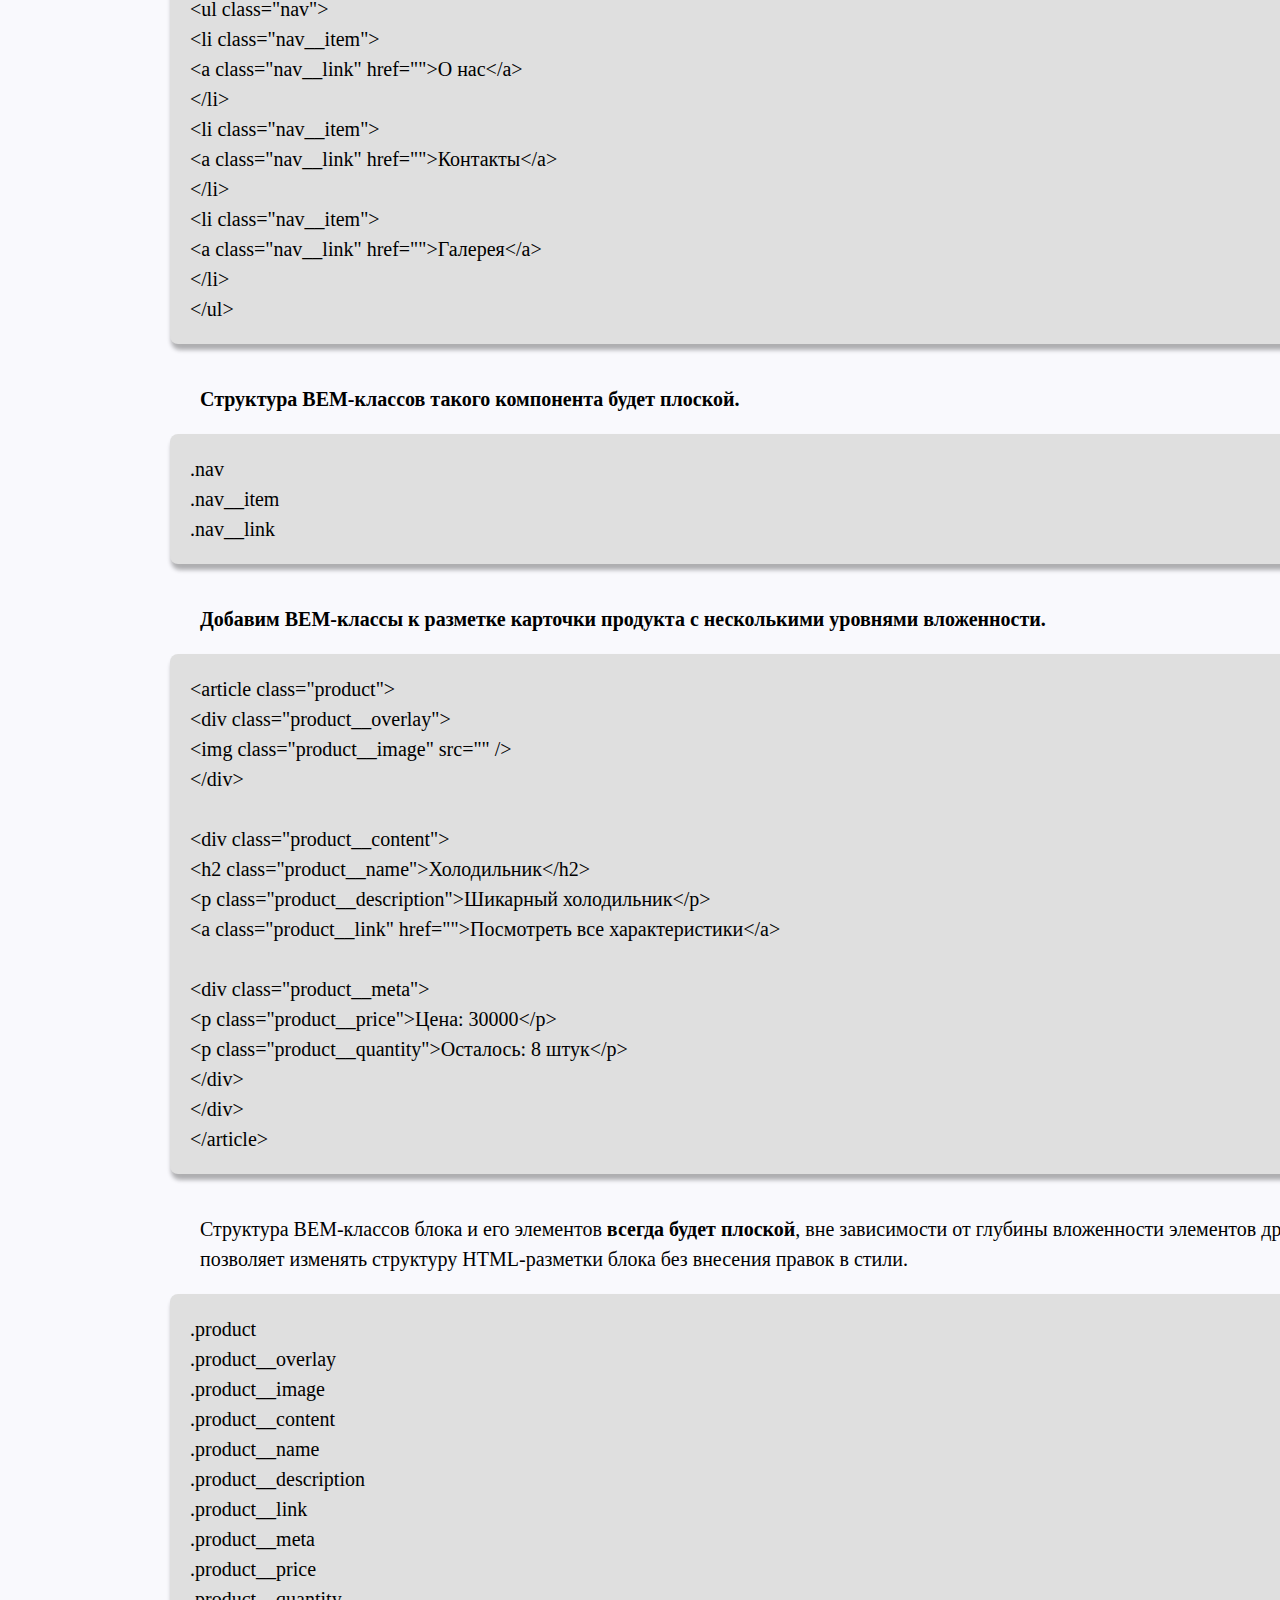
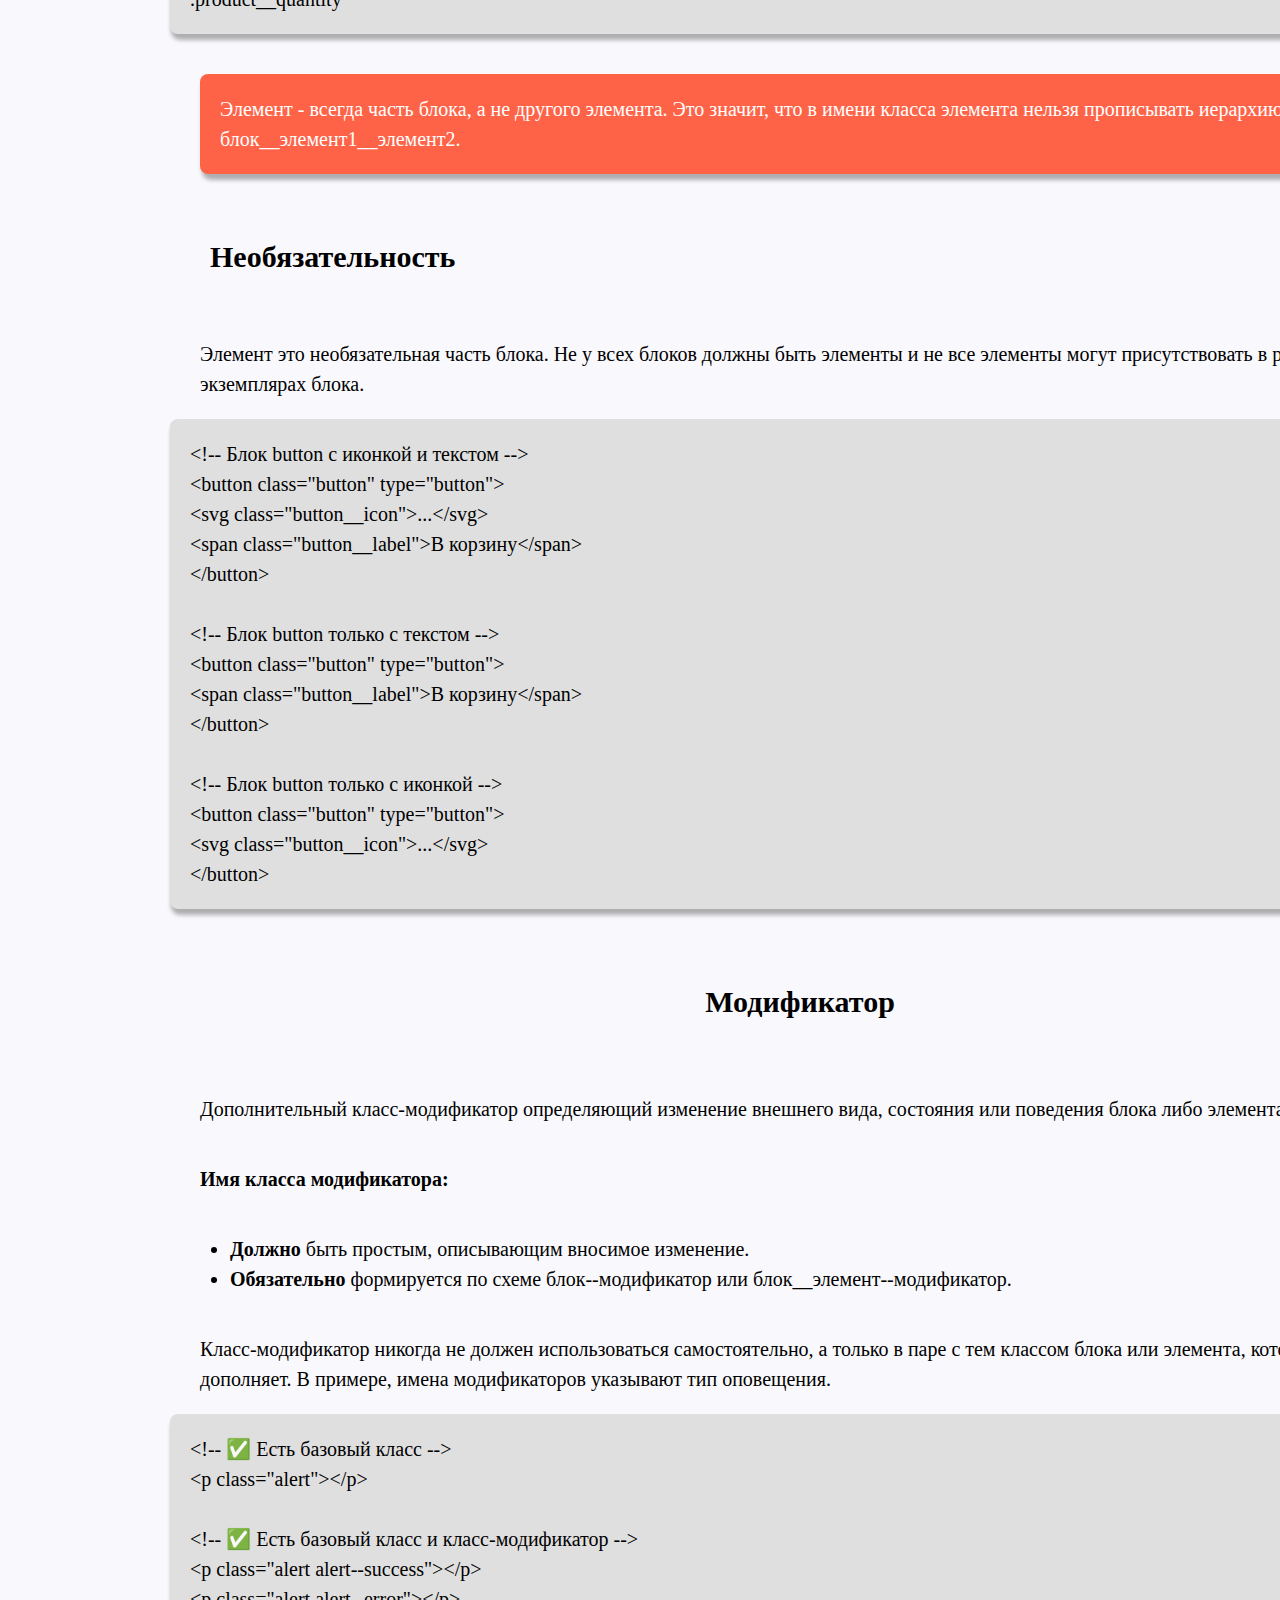
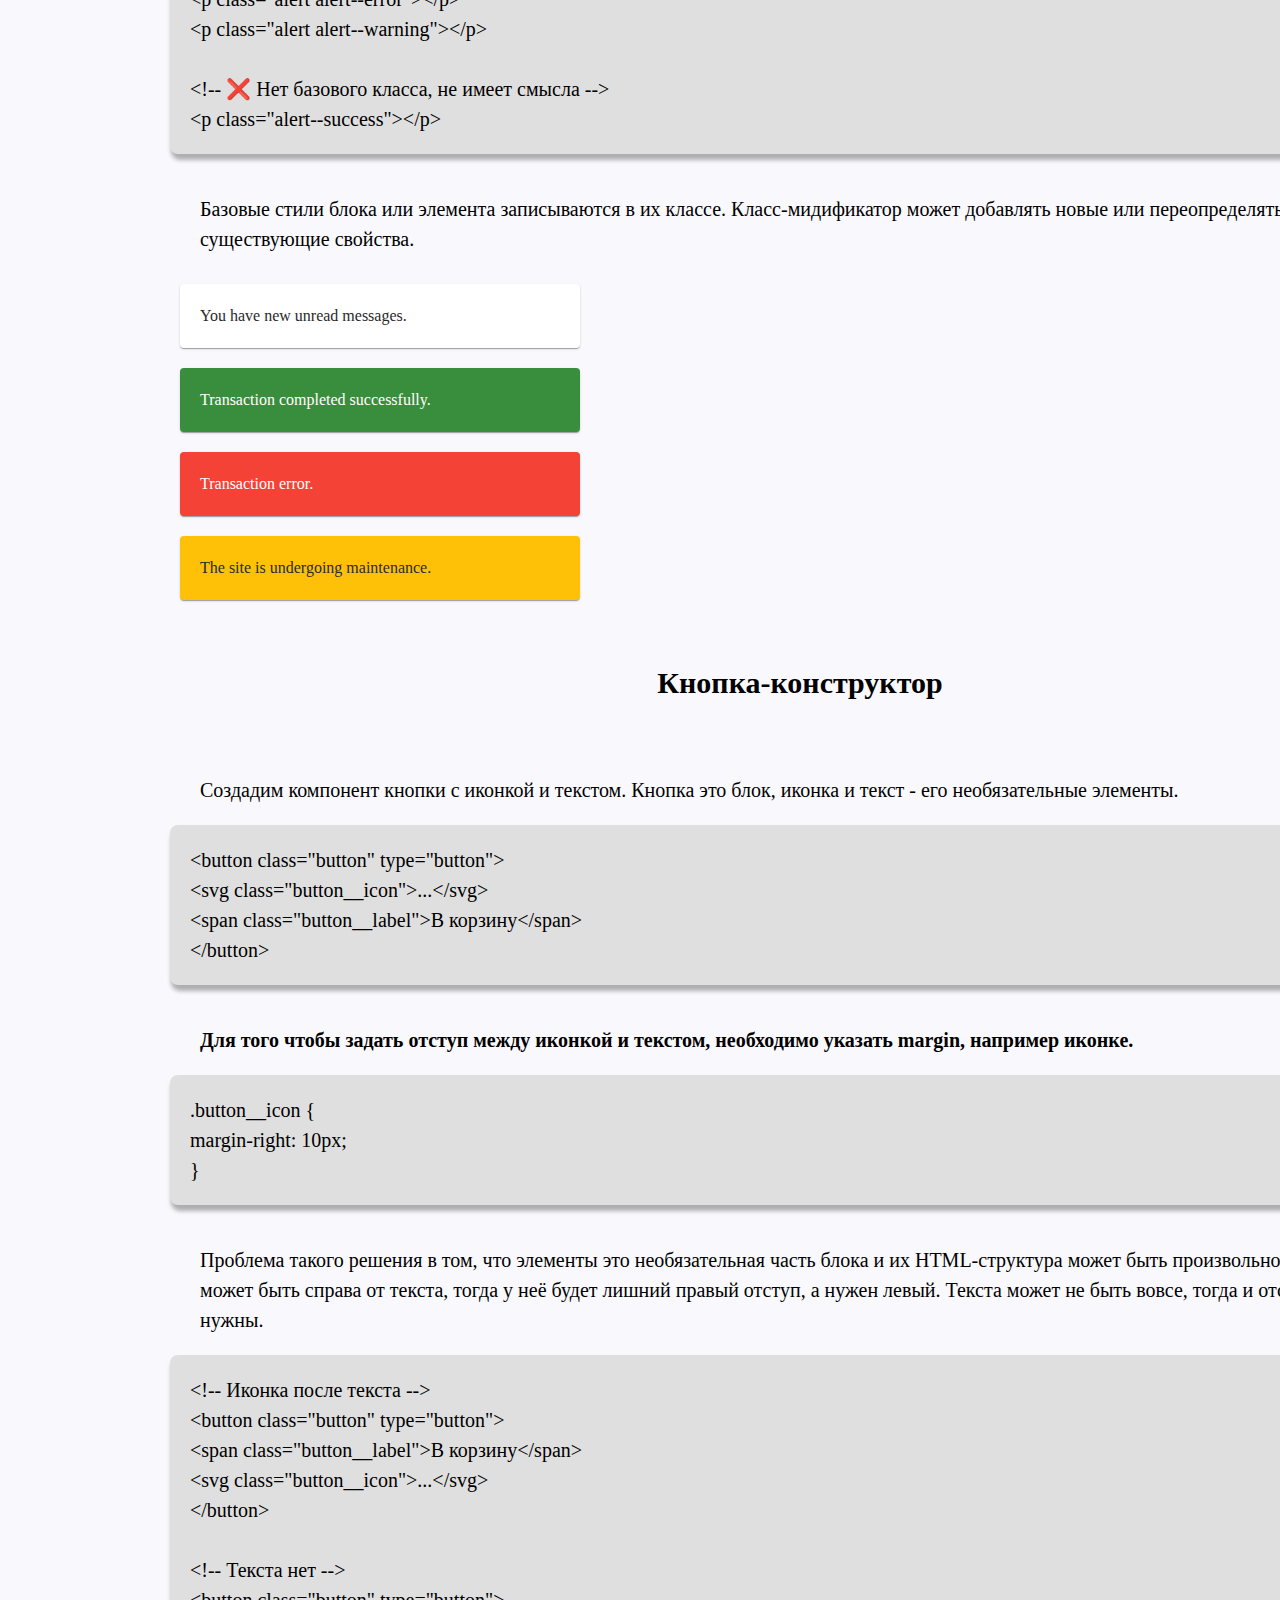
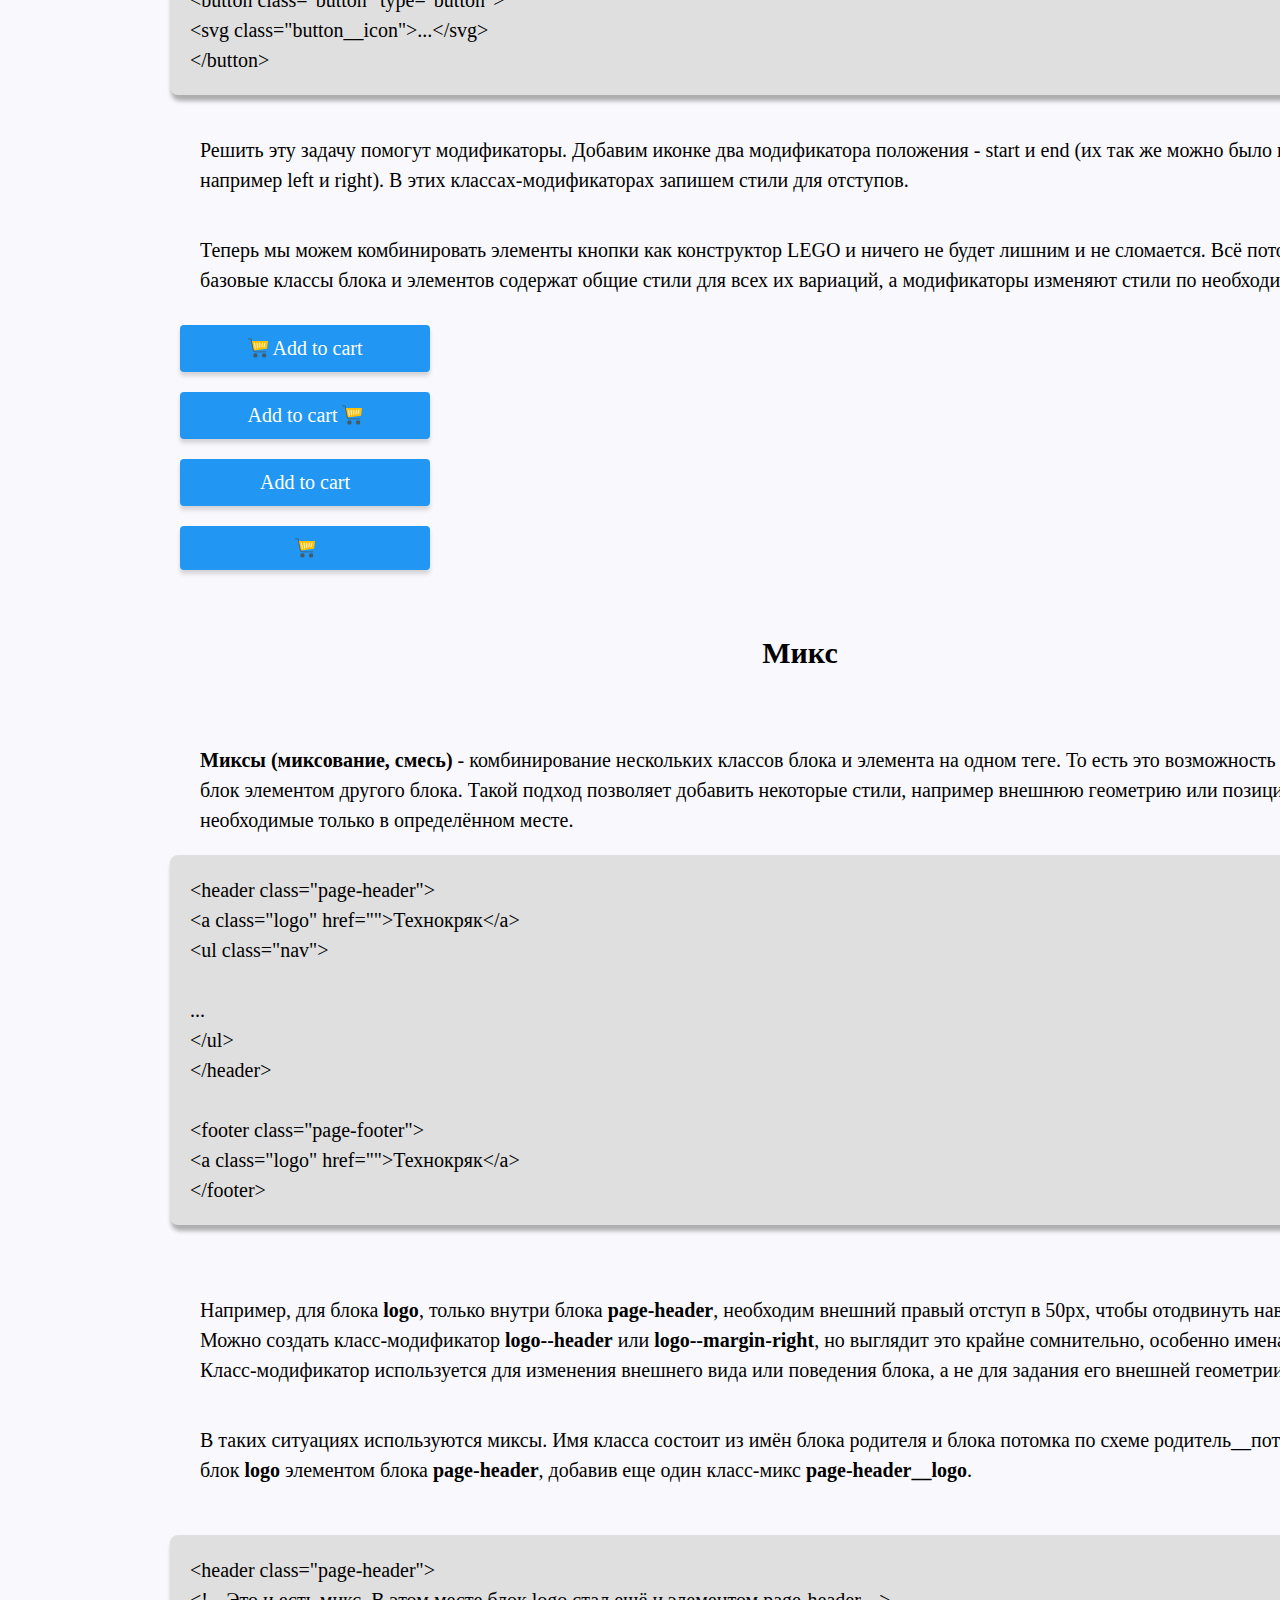
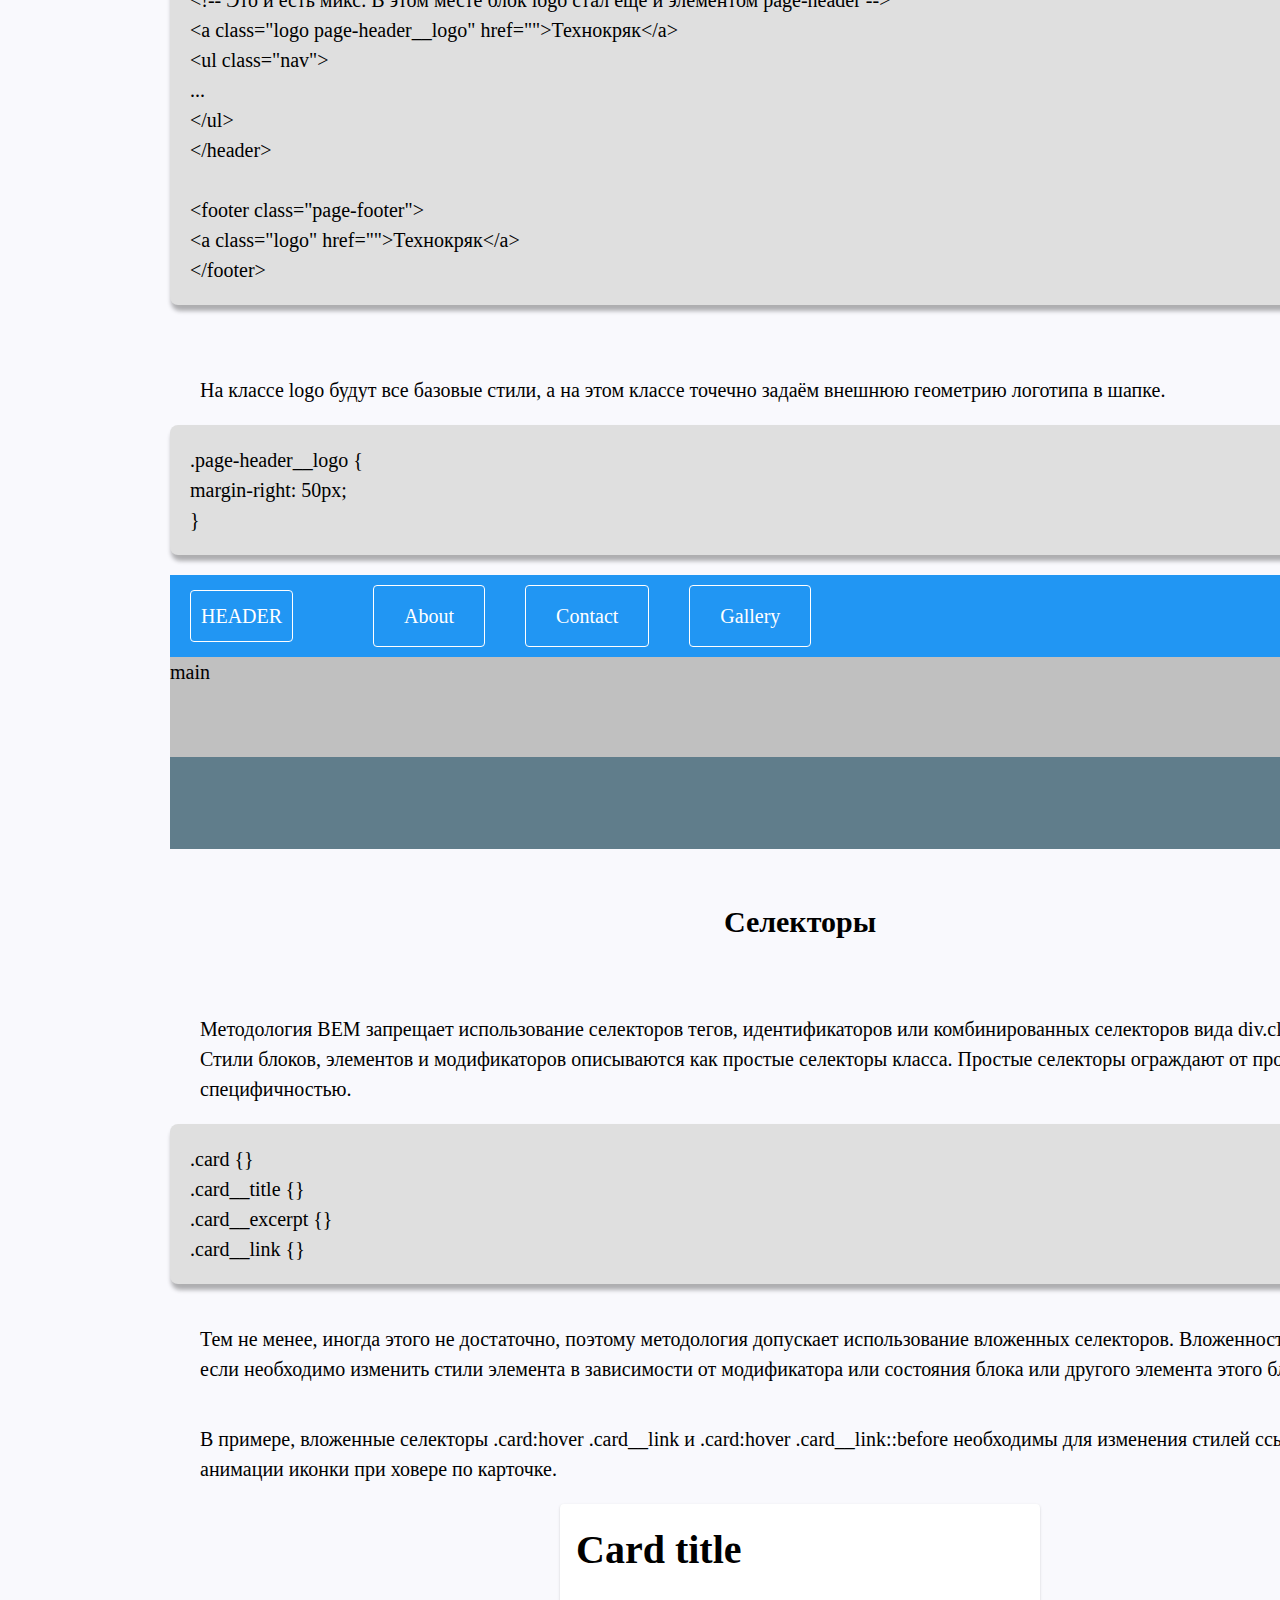
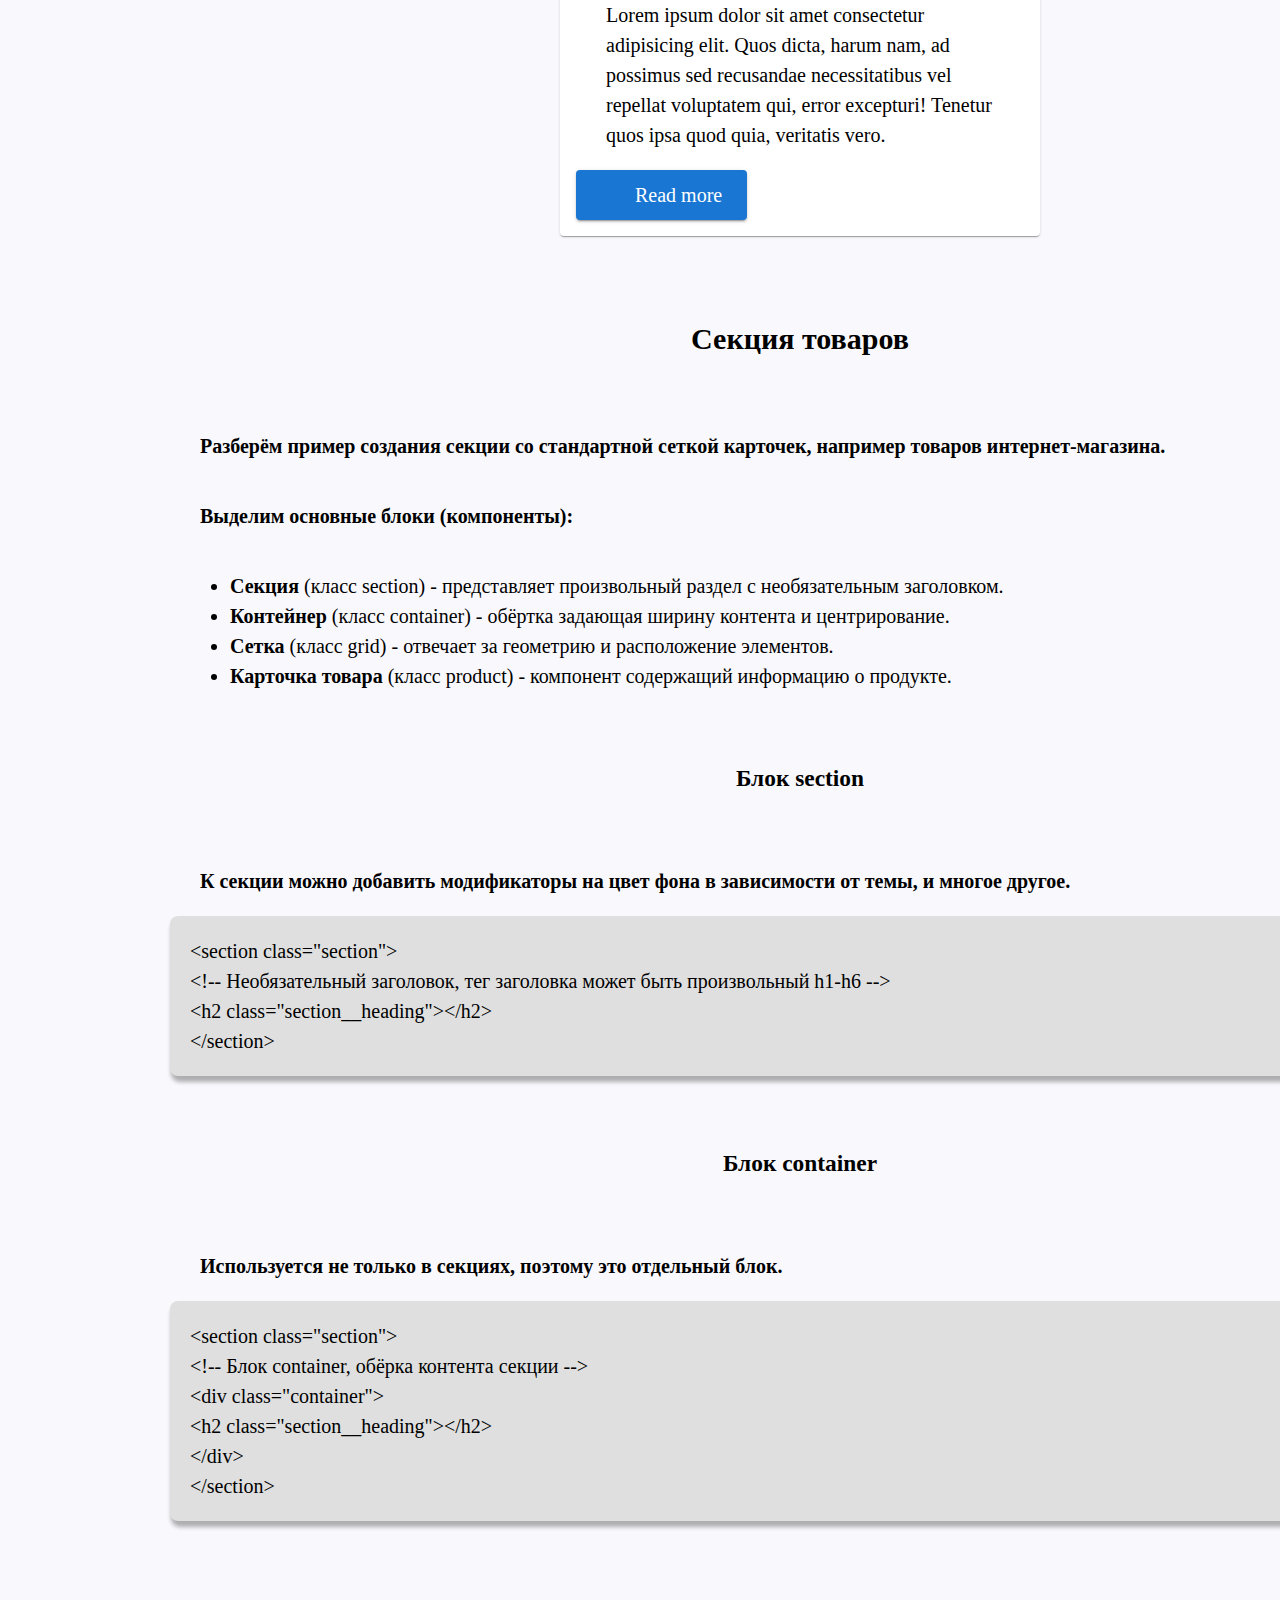
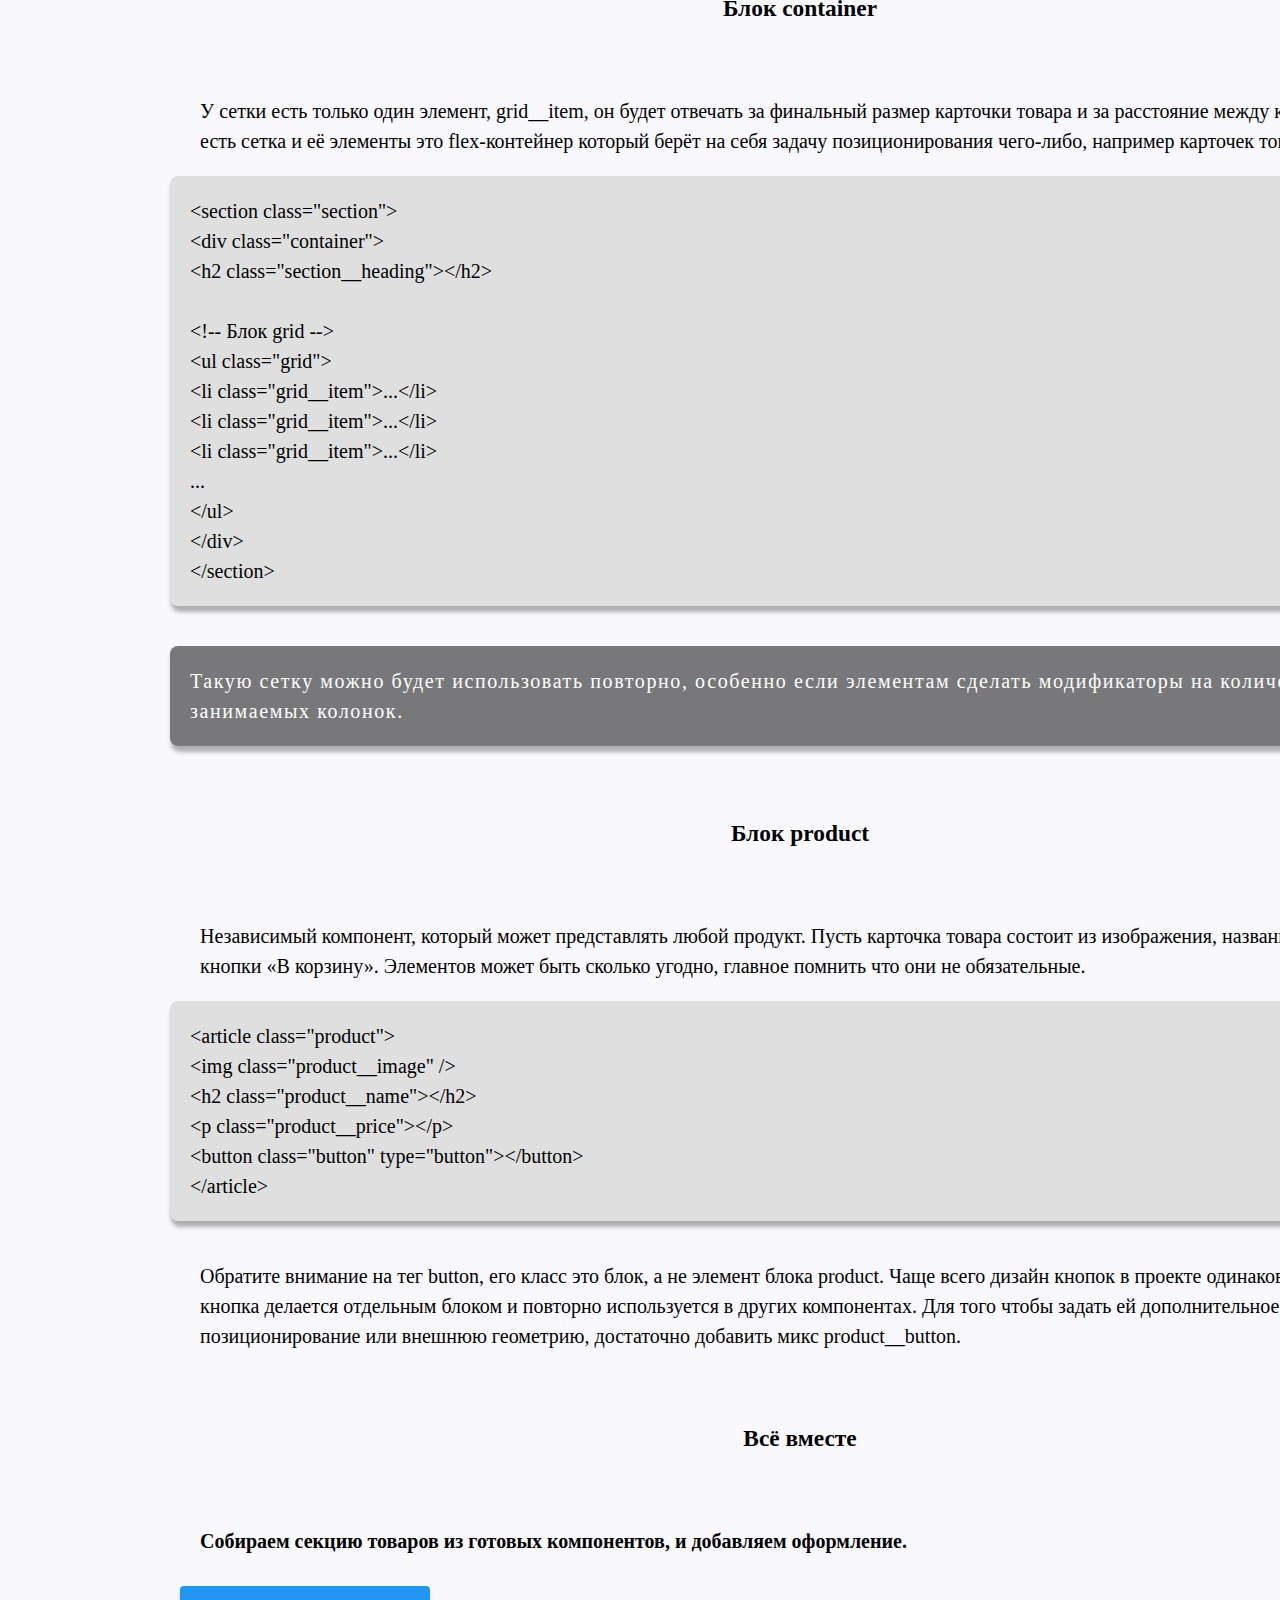
==== commit ea11ca0e: "new fix" ====
--- a/index.html
+++ b/index.html
@@ -14,7 +14,7 @@
 
   <body class="body">
     <div class="container">
-      <a href="./cart.html" target="_blank">
+      <a href="./cart.html">
         <button class="btn" type="button">to cart</button>
       </a>
       <h2 class="title">CSS-методологии</h2>
@@ -643,7 +643,7 @@
         >
       </p>
 
-      <a href="./cart.html" target="_blank">
+      <a href="./cart.html">
         <button class="btn" type="button">to cart</button>
       </a>
     </div>
--- a/style/style.css
+++ b/style/style.css
@@ -16,7 +16,6 @@
 }
 
 p,
-
 h2,
 h3,
 h4,
@@ -28,8 +27,8 @@
 }
 
 a {
+  text-decoration: none;
   display: inline-block;
-
   color: gray;
   list-style: none;
   margin: 0;
@@ -84,35 +83,6 @@
 .btn:disabled {
   background-color: lightgray;
   cursor: not-allowed;
-}
-
-.btn__bkt {
-  display: inline-flex;
-  align-items: center;
-  padding: 10px 25px;
-  border-radius: 4px;
-  text-decoration: none;
-  color: #fff;
-  background-color: #1976d2;
-  box-shadow: 0px 3px 1px -2px rgba(0, 0, 0, 0.2),
-    0px 2px 2px 0px rgba(0, 0, 0, 0.14), 0px 1px 5px 0px rgba(0, 0, 0, 0.12);
-  transition: 250ms cubic-bezier(0.4, 0, 0.2, 1);
-}
-
-.btn__bkt:hover {
-  text-decoration: underline;
-}
-
-.btn__bkt::before {
-  content: "";
-  display: inline-flex;
-  width: 24px;
-  height: 24px;
-  margin-right: 10px;
-  background-size: contain;
-  background-position: center;
-  background-repeat: no-repeat;
-  transition: transform 250ms cubic-bezier(0.4, 0, 0.2, 1);
 }
 
 
